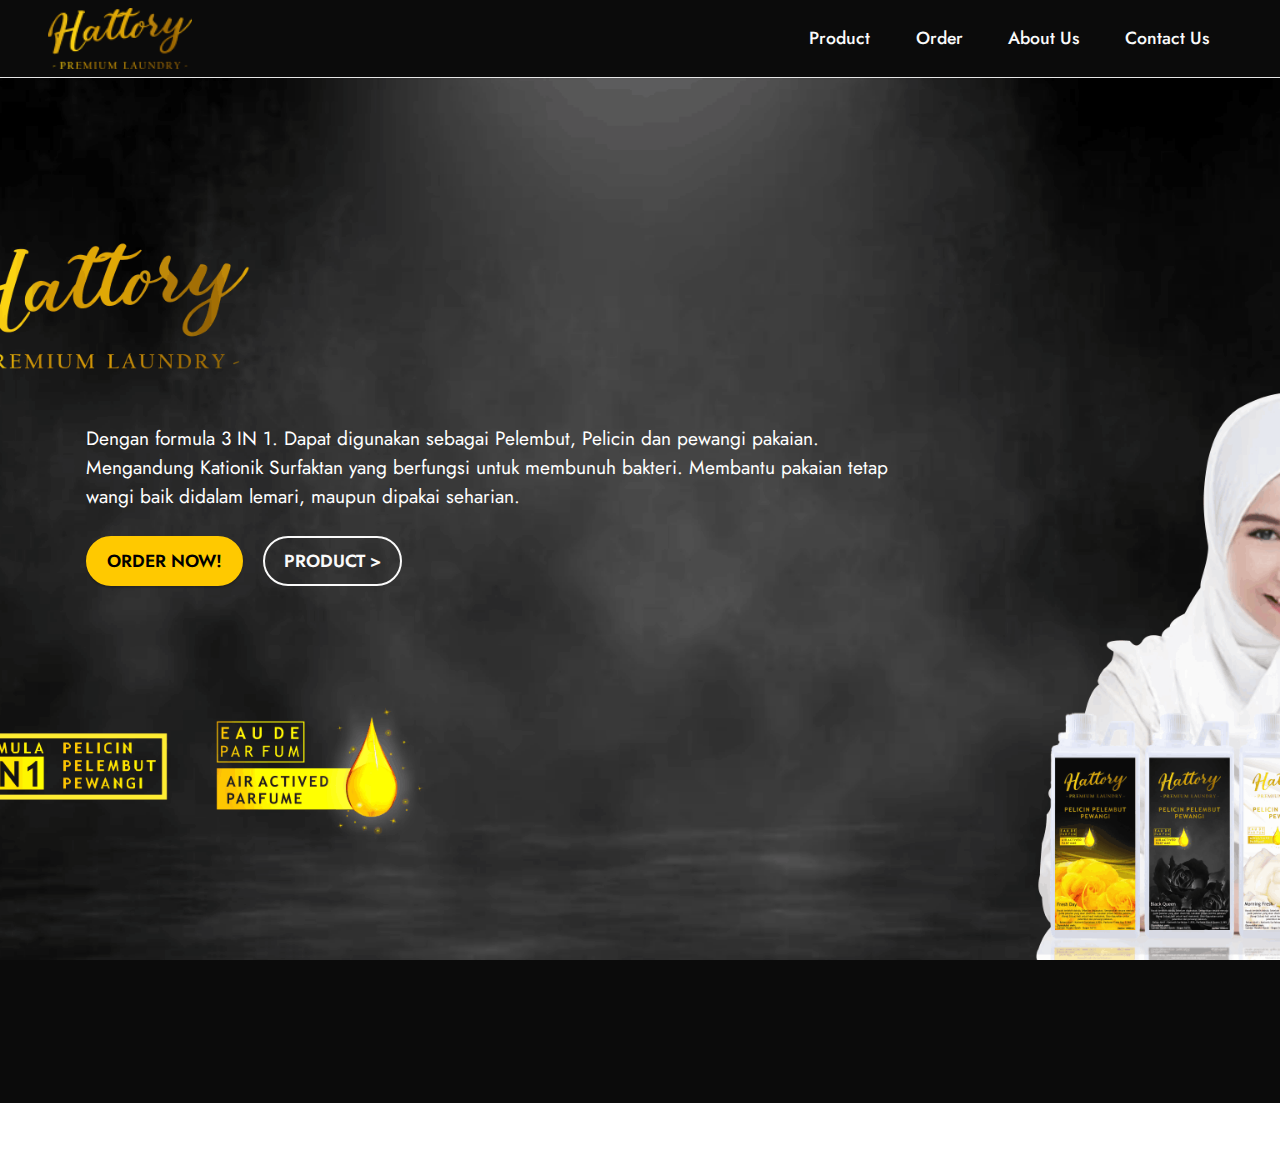
==== index.html @ 3bf1cb3b "create github pages" ====
<!DOCTYPE html>
<html  >
<head>
  <!-- Site made with Mobirise Website Builder v5.3.0, https://mobirise.com -->
  <meta charset="UTF-8">
  <meta http-equiv="X-UA-Compatible" content="IE=edge">
  <meta name="generator" content="Mobirise v5.3.0, mobirise.com">
  <meta name="viewport" content="width=device-width, initial-scale=1, minimum-scale=1">
  <link rel="shortcut icon" href="assets/images/logo-121x51.png" type="image/x-icon">
  <meta name="description" content="">
  
  
  <title>Home</title>
  <link rel="stylesheet" href="assets/tether/tether.min.css">
  <link rel="stylesheet" href="assets/bootstrap/css/bootstrap.min.css">
  <link rel="stylesheet" href="assets/bootstrap/css/bootstrap-grid.min.css">
  <link rel="stylesheet" href="assets/bootstrap/css/bootstrap-reboot.min.css">
  <link rel="stylesheet" href="assets/animatecss/animate.css">
  <link rel="stylesheet" href="assets/dropdown/css/style.css">
  <link rel="stylesheet" href="assets/socicon/css/styles.css">
  <link rel="stylesheet" href="assets/theme/css/style.css">
  <link rel="preload" as="style" href="assets/mobirise/css/mbr-additional.css"><link rel="stylesheet" href="assets/mobirise/css/mbr-additional.css" type="text/css">
  
  
  
  
</head>
<body>
  
  <section class="menu cid-s48OLK6784" once="menu" id="menu1-h">
    
    <nav class="navbar navbar-dropdown navbar-fixed-top navbar-expand-lg">
        <div class="container-fluid">
            <div class="navbar-brand">
                <span class="navbar-logo">
                    <a href="index.html">
                        <img src="assets/images/logo-121x51.png" alt="HPL" style="height: 3.8rem;">
                    </a>
                </span>
                
            </div>
            <button class="navbar-toggler" type="button" data-toggle="collapse" data-target="#navbarSupportedContent" aria-controls="navbarNavAltMarkup" aria-expanded="false" aria-label="Toggle navigation">
                <div class="hamburger">
                    <span></span>
                    <span></span>
                    <span></span>
                    <span></span>
                </div>
            </button>
            <div class="collapse navbar-collapse" id="navbarSupportedContent">
                <ul class="navbar-nav nav-dropdown nav-right" data-app-modern-menu="true"><li class="nav-item"><a class="nav-link link text-white display-4" href="page1.html">Product</a></li>
                    <li class="nav-item"><a class="nav-link link text-white display-4" href="page2.html">Order<br></a></li><li class="nav-item"><a class="nav-link link text-white display-4" href="page3.html">About Us</a></li><li class="nav-item"><a class="nav-link link text-white display-4" href="page4.html">Contact Us</a></li></ul>
                
                
            </div>
        </div>
    </nav>

</section>

<section class="header2 cid-svDK2nIdmm mbr-fullscreen" id="header2-m">

    

    

    <div class="container">
        <div class="row">
            <div class="col-12 col-lg-9">
                
                
                <p class="mbr-text mbr-fonts-style display-7">Dengan formula 3 IN 1. Dapat digunakan
sebagai Pelembut, Pelicin dan pewangi pakaian. Mengandung Kationik Surfaktan yang berfungsi untuk membunuh bakteri. Membantu pakaian tetap wangi baik
didalam lemari, maupun dipakai seharian.</p>
                <div class="mbr-section-btn mt-3"><a class="btn btn-success display-4" href="page2.html">ORDER NOW!</a>
                    <a class="btn btn-white-outline display-4" href="page1.html">PRODUCT &gt;</a></div>
            </div>
        </div>
    </div>
</section>

<section class="footer3 cid-svDGc7qDnx" once="footers" id="footer3-l">

    

    

    <div class="container">
        <div class="media-container-row align-center mbr-white">
            <div class="row row-links">
                <ul class="foot-menu">
                    
                    
                    
                    
                    
                <li class="foot-menu-item mbr-fonts-style display-7"><a href="page1.html" class="text-white">Product</a></li><li class="foot-menu-item mbr-fonts-style display-7"><a href="page2.html" class="text-white">Order</a></li><li class="foot-menu-item mbr-fonts-style display-7"><a href="page3.html" class="text-white">About Us</a></li><li class="foot-menu-item mbr-fonts-style display-7">
                        <a class="text-white text-primary" href="page4.html" target="_blank"></a><a href="page4.html" class="text-white" target="_blank">Contact Us
                    </a></li></ul>
            </div>
            <div class="row social-row">
                <div class="social-list align-right pb-2">
                    
                    
                    
                    
                    
                    
                <div class="soc-item">
                        <a href="https://www.instagram.com/hattorypremiumlaundry//mobirise" target="_blank">
                            <span class="mbr-iconfont mbr-iconfont-social socicon-instagram socicon"></span>
                        </a>
                    </div><div class="soc-item">
                        <a href="https://wa.me/message/D7VLEHQ3INCRD1" target="_blank">
                            <span class="mbr-iconfont mbr-iconfont-social socicon-whatsapp socicon"></span>
                        </a>
                    </div><div class="soc-item">
                        <a href="https://goo.gl/maps/uTNiuy2AeLV48Kbi6" target="_blank">
                            <span class="mbr-iconfont mbr-iconfont-social socicon-googlemaps socicon"></span>
                        </a>
                    </div></div>
            </div>
            <div class="row row-copirayt">
                <p class="mbr-text mb-0 mbr-fonts-style mbr-white align-center display-7">
                    © Copyright 2021 Hattory Premium Laundry. All Rights Reserved.
                </p>
            </div>
        </div>
    </div>
</section><section style="background-color: #fff; font-family: -apple-system, BlinkMacSystemFont, 'Segoe UI', 'Roboto', 'Helvetica Neue', Arial, sans-serif; color:#aaa; font-size:12px; padding: 0; align-items: center; display: flex;"><a href="https://mobirise.site/v" style="flex: 1 1; height: 3rem; padding-left: 1rem;"></a><p style="flex: 0 0 auto; margin:0; padding-right:1rem;">Set up your own web page with <a href="https://mobirise.site/z" style="color:#aaa;">Mobirise</a></p></section><script src="assets/web/assets/jquery/jquery.min.js"></script>  <script src="assets/popper/popper.min.js"></script>  <script src="assets/tether/tether.min.js"></script>  <script src="assets/bootstrap/js/bootstrap.min.js"></script>  <script src="assets/smoothscroll/smooth-scroll.js"></script>  <script src="assets/viewportchecker/jquery.viewportchecker.js"></script>  <script src="assets/dropdown/js/nav-dropdown.js"></script>  <script src="assets/dropdown/js/navbar-dropdown.js"></script>  <script src="assets/touchswipe/jquery.touch-swipe.min.js"></script>  <script src="assets/theme/js/script.js"></script>  
  
  
 <div id="scrollToTop" class="scrollToTop mbr-arrow-up"><a style="text-align: center;"><i class="mbr-arrow-up-icon mbr-arrow-up-icon-cm cm-icon cm-icon-smallarrow-up"></i></a></div>
    <input name="animation" type="hidden">
  </body>
</html>
---- assets/dropdown/css/style.css ----
.navbar-dropdown {
  left: 0;
  padding: 0;
  position: absolute;
  right: 0;
  top: 0;
  transition: all 0.45s ease;
  z-index: 1030;
  background: #282828; }
  .navbar-dropdown .navbar-logo {
    margin-right: 0.8rem;
    transition: margin 0.3s ease-in-out;
    vertical-align: middle; }
    .navbar-dropdown .navbar-logo img {
      height: 3.125rem;
      transition: all 0.3s ease-in-out; }
    .navbar-dropdown .navbar-logo.mbr-iconfont {
      font-size: 3.125rem;
      line-height: 3.125rem; }
  .navbar-dropdown .navbar-caption {
    font-weight: 700;
    white-space: normal;
    vertical-align: -4px;
    line-height: 3.125rem !important; }
    .navbar-dropdown .navbar-caption, .navbar-dropdown .navbar-caption:hover {
      color: inherit;
      text-decoration: none; }
  .navbar-dropdown .mbr-iconfont + .navbar-caption {
    vertical-align: -1px; }
  .navbar-dropdown.navbar-fixed-top {
    position: fixed; }
  .navbar-dropdown .navbar-brand span {
    vertical-align: -4px; }
  .navbar-dropdown.bg-color.transparent {
    background: none; }
  .navbar-dropdown.navbar-short .navbar-brand {
    padding: 0.625rem 0; }
    .navbar-dropdown.navbar-short .navbar-brand span {
      vertical-align: -1px; }
  .navbar-dropdown.navbar-short .navbar-caption {
    line-height: 2.375rem !important;
    vertical-align: -2px; }
  .navbar-dropdown.navbar-short .navbar-logo {
    margin-right: 0.5rem; }
    .navbar-dropdown.navbar-short .navbar-logo img {
      height: 2.375rem; }
    .navbar-dropdown.navbar-short .navbar-logo.mbr-iconfont {
      font-size: 2.375rem;
      line-height: 2.375rem; }
  .navbar-dropdown.navbar-short .mbr-table-cell {
    height: 3.625rem; }
  .navbar-dropdown .navbar-close {
    left: 0.6875rem;
    position: fixed;
    top: 0.75rem;
    z-index: 1000; }
  .navbar-dropdown .hamburger-icon {
    content: "";
    display: inline-block;
    vertical-align: middle;
    width: 16px;
    -webkit-box-shadow: 0 -6px 0 1px #282828,0 0 0 1px #282828,0 6px 0 1px #282828;
    -moz-box-shadow: 0 -6px 0 1px #282828,0 0 0 1px #282828,0 6px 0 1px #282828;
    box-shadow: 0 -6px 0 1px #282828,0 0 0 1px #282828,0 6px 0 1px #282828; }

.dropdown-menu .dropdown-toggle[data-toggle="dropdown-submenu"]::after {
  border-bottom: 0.35em solid transparent;
  border-left: 0.35em solid;
  border-right: 0;
  border-top: 0.35em solid transparent;
  margin-left: 0.3rem; }

.dropdown-menu .dropdown-item:focus {
  outline: 0; }

.nav-dropdown {
  font-size: 0.75rem;
  font-weight: 500;
  height: auto !important; }
  .nav-dropdown .nav-btn {
    padding-left: 1rem; }
  .nav-dropdown .link {
    margin: .667em 1.667em;
    font-weight: 500;
    padding: 0;
    transition: color .2s ease-in-out; }
    .nav-dropdown .link.dropdown-toggle {
      margin-right: 2.583em; }
      .nav-dropdown .link.dropdown-toggle::after {
        margin-left: .25rem;
        border-top: 0.35em solid;
        border-right: 0.35em solid transparent;
        border-left: 0.35em solid transparent;
        border-bottom: 0; }
      .nav-dropdown .link.dropdown-toggle[aria-expanded="true"] {
        margin: 0;
        padding: 0.667em 3.263em  0.667em 1.667em; }
  .nav-dropdown .link::after,
  .nav-dropdown .dropdown-item::after {
    color: inherit; }
  .nav-dropdown .btn {
    font-size: 0.75rem;
    font-weight: 700;
    letter-spacing: 0;
    margin-bottom: 0;
    padding-left: 1.25rem;
    padding-right: 1.25rem; }
  .nav-dropdown .dropdown-menu {
    border-radius: 0;
    border: 0;
    left: 0;
    margin: 0;
    padding-bottom: 1.25rem;
    padding-top: 1.25rem;
    position: relative; }
  .nav-dropdown .dropdown-submenu {
    margin-left: 0.125rem;
    top: 0; }
  .nav-dropdown .dropdown-item {
    font-weight: 500;
    line-height: 2;
    padding: 0.3846em 4.615em 0.3846em 1.5385em;
    position: relative;
    transition: color .2s ease-in-out, background-color .2s ease-in-out; }
    .nav-dropdown .dropdown-item::after {
      margin-top: -0.3077em;
      position: absolute;
      right: 1.1538em;
      top: 50%; }
    .nav-dropdown .dropdown-item:focus, .nav-dropdown .dropdown-item:hover {
      background: none; }

@media (max-width: 767px) {
  .nav-dropdown.navbar-toggleable-sm {
    bottom: 0;
    display: none;
    left: 0;
    overflow-x: hidden;
    position: fixed;
    top: 0;
    transform: translateX(-100%);
    -ms-transform: translateX(-100%);
    -webkit-transform: translateX(-100%);
    width: 18.75rem;
    z-index: 999; } }
.nav-dropdown.navbar-toggleable-xl {
  bottom: 0;
  display: none;
  left: 0;
  overflow-x: hidden;
  position: fixed;
  top: 0;
  transform: translateX(-100%);
  -ms-transform: translateX(-100%);
  -webkit-transform: translateX(-100%);
  width: 18.75rem;
  z-index: 999; }

.nav-dropdown-sm {
  display: block !important;
  overflow-x: hidden;
  overflow: auto;
  padding-top: 3.875rem; }
  .nav-dropdown-sm::after {
    content: "";
    display: block;
    height: 3rem;
    width: 100%; }
  .nav-dropdown-sm.collapse.in ~ .navbar-close {
    display: block !important; }
  .nav-dropdown-sm.collapsing, .nav-dropdown-sm.collapse.in {
    transform: translateX(0);
    -ms-transform: translateX(0);
    -webkit-transform: translateX(0);
    transition: all 0.25s ease-out;
    -webkit-transition: all 0.25s ease-out;
    background: #282828; }
  .nav-dropdown-sm.collapsing[aria-expanded="false"] {
    transform: translateX(-100%);
    -ms-transform: translateX(-100%);
    -webkit-transform: translateX(-100%); }
  .nav-dropdown-sm .nav-item {
    display: block;
    margin-left: 0 !important;
    padding-left: 0; }
  .nav-dropdown-sm .link,
  .nav-dropdown-sm .dropdown-item {
    border-top: 1px dotted rgba(255, 255, 255, 0.1);
    font-size: 0.8125rem;
    line-height: 1.6;
    margin: 0 !important;
    padding: 0.875rem 2.4rem 0.875rem 1.5625rem !important;
    position: relative;
    white-space: normal; }
    .nav-dropdown-sm .link:focus, .nav-dropdown-sm .link:hover,
    .nav-dropdown-sm .dropdown-item:focus,
    .nav-dropdown-sm .dropdown-item:hover {
      background: rgba(0, 0, 0, 0.2) !important;
      color: #c0a375; }
  .nav-dropdown-sm .nav-btn {
    position: relative;
    padding: 1.5625rem 1.5625rem 0 1.5625rem; }
    .nav-dropdown-sm .nav-btn::before {
      border-top: 1px dotted rgba(255, 255, 255, 0.1);
      content: "";
      left: 0;
      position: absolute;
      top: 0;
      width: 100%; }
    .nav-dropdown-sm .nav-btn + .nav-btn {
      padding-top: 0.625rem; }
      .nav-dropdown-sm .nav-btn + .nav-btn::before {
        display: none; }
  .nav-dropdown-sm .btn {
    padding: 0.625rem 0; }
  .nav-dropdown-sm .dropdown-toggle[data-toggle="dropdown-submenu"]::after {
    margin-left: .25rem;
    border-top: 0.35em solid;
    border-right: 0.35em solid transparent;
    border-left: 0.35em solid transparent;
    border-bottom: 0; }
  .nav-dropdown-sm .dropdown-toggle[data-toggle="dropdown-submenu"][aria-expanded="true"]::after {
    border-top: 0;
    border-right: 0.35em solid transparent;
    border-left: 0.35em solid transparent;
    border-bottom: 0.35em solid; }
  .nav-dropdown-sm .dropdown-menu {
    margin: 0;
    padding: 0;
    position: relative;
    top: 0;
    left: 0;
    width: 100%;
    border: 0;
    float: none;
    border-radius: 0;
    background: none; }
  .nav-dropdown-sm .dropdown-submenu {
    left: 100%;
    margin-left: 0.125rem;
    margin-top: -1.25rem;
    top: 0; }

.navbar-toggleable-sm .nav-dropdown .dropdown-menu {
  position: absolute; }

.navbar-toggleable-sm .nav-dropdown .dropdown-submenu {
  left: 100%;
  margin-left: 0.125rem;
  margin-top: -1.25rem;
  top: 0; }

.navbar-toggleable-sm.opened .nav-dropdown .dropdown-menu {
  position: relative; }

.navbar-toggleable-sm.opened .nav-dropdown .dropdown-submenu {
  left: 0;
  margin-left: 00rem;
  margin-top: 0rem;
  top: 0; }

.is-builder .nav-dropdown.collapsing {
  transition: none !important; }

/*# sourceMappingURL=style.css.map */
---- assets/socicon/css/styles.css ----
@charset "UTF-8";

@font-face {
  font-family: 'Socicon';
  src:  url('../fonts/socicon.eot');
  src:  url('../fonts/socicon.eot?#iefix') format('embedded-opentype'),
    url('../fonts/socicon.woff2') format('woff2'),
    url('../fonts/socicon.ttf') format('truetype'),
    url('../fonts/socicon.woff') format('woff'),
    url('../fonts/socicon.svg#socicon') format('svg');
  font-weight: normal;
  font-style: normal;
  font-display: swap;
}

[data-icon]:before {
  font-family: "socicon" !important;
  content: attr(data-icon);
  font-style: normal !important;
  font-weight: normal !important;
  font-variant: normal !important;
  text-transform: none !important;
  speak: none;
  line-height: 1;
  -webkit-font-smoothing: antialiased;
  -moz-osx-font-smoothing: grayscale;
}

[class^="socicon-"], [class*=" socicon-"] {
  /* use !important to prevent issues with browser extensions that change fonts */
  font-family: 'Socicon' !important;
  speak: none;
  font-style: normal;
  font-weight: normal;
  font-variant: normal;
  text-transform: none;
  line-height: 1;

  /* Better Font Rendering =========== */
  -webkit-font-smoothing: antialiased;
  -moz-osx-font-smoothing: grayscale;
}

.socicon-eitaa:before {
  content: "\e97c";
}
.socicon-soroush:before {
  content: "\e97d";
}
.socicon-bale:before {
  content: "\e97e";
}
.socicon-zazzle:before {
  content: "\e97b";
}
.socicon-society6:before {
  content: "\e97a";
}
.socicon-redbubble:before {
  content: "\e979";
}
.socicon-avvo:before {
  content: "\e978";
}
.socicon-stitcher:before {
  content: "\e977";
}
.socicon-googlehangouts:before {
  content: "\e974";
}
.socicon-dlive:before {
  content: "\e975";
}
.socicon-vsco:before {
  content: "\e976";
}
.socicon-flipboard:before {
  content: "\e973";
}
.socicon-ubuntu:before {
  content: "\e958";
}
.socicon-artstation:before {
  content: "\e959";
}
.socicon-invision:before {
  content: "\e95a";
}
.socicon-torial:before {
  content: "\e95b";
}
.socicon-collectorz:before {
  content: "\e95c";
}
.socicon-seenthis:before {
  content: "\e95d";
}
.socicon-googleplaymusic:before {
  content: "\e95e";
}
.socicon-debian:before {
  content: "\e95f";
}
.socicon-filmfreeway:before {
  content: "\e960";
}
.socicon-gnome:before {
  content: "\e961";
}
.socicon-itchio:before {
  content: "\e962";
}
.socicon-jamendo:before {
  content: "\e963";
}
.socicon-mix:before {
  content: "\e964";
}
.socicon-sharepoint:before {
  content: "\e965";
}
.socicon-tinder:before {
  content: "\e966";
}
.socicon-windguru:before {
  content: "\e967";
}
.socicon-cdbaby:before {
  content: "\e968";
}
.socicon-elementaryos:before {
  content: "\e969";
}
.socicon-stage32:before {
  content: "\e96a";
}
.socicon-tiktok:before {
  content: "\e96b";
}
.socicon-gitter:before {
  content: "\e96c";
}
.socicon-letterboxd:before {
  content: "\e96d";
}
.socicon-threema:before {
  content: "\e96e";
}
.socicon-splice:before {
  content: "\e96f";
}
.socicon-metapop:before {
  content: "\e970";
}
.socicon-naver:before {
  content: "\e971";
}
.socicon-remote:before {
  content: "\e972";
}
.socicon-internet:before {
  content: "\e957";
}
.socicon-moddb:before {
  content: "\e94b";
}
.socicon-indiedb:before {
  content: "\e94c";
}
.socicon-traxsource:before {
  content: "\e94d";
}
.socicon-gamefor:before {
  content: "\e94e";
}
.socicon-pixiv:before {
  content: "\e94f";
}
.socicon-myanimelist:before {
  content: "\e950";
}
.socicon-blackberry:before {
  content: "\e951";
}
.socicon-wickr:before {
  content: "\e952";
}
.socicon-spip:before {
  content: "\e953";
}
.socicon-napster:before {
  content: "\e954";
}
.socicon-beatport:before {
  content: "\e955";
}
.socicon-hackerone:before {
  content: "\e956";
}
.socicon-hackernews:before {
  content: "\e946";
}
.socicon-smashwords:before {
  content: "\e947";
}
.socicon-kobo:before {
  content: "\e948";
}
.socicon-bookbub:before {
  content: "\e949";
}
.socicon-mailru:before {
  content: "\e94a";
}
.socicon-gitlab:before {
  content: "\e945";
}
.socicon-instructables:before {
  content: "\e944";
}
.socicon-portfolio:before {
  content: "\e943";
}
.socicon-codered:before {
  content: "\e940";
}
.socicon-origin:before {
  content: "\e941";
}
.socicon-nextdoor:before {
  content: "\e942";
}
.socicon-udemy:before {
  content: "\e93f";
}
.socicon-livemaster:before {
  content: "\e93e";
}
.socicon-crunchbase:before {
  content: "\e93b";
}
.socicon-homefy:before {
  content: "\e93c";
}
.socicon-calendly:before {
  content: "\e93d";
}
.socicon-realtor:before {
  content: "\e90f";
}
.socicon-tidal:before {
  content: "\e910";
}
.socicon-qobuz:before {
  content: "\e911";
}
.socicon-natgeo:before {
  content: "\e912";
}
.socicon-mastodon:before {
  content: "\e913";
}
.socicon-unsplash:before {
  content: "\e914";
}
.socicon-homeadvisor:before {
  content: "\e915";
}
.socicon-angieslist:before {
  content: "\e916";
}
.socicon-codepen:before {
  content: "\e917";
}
.socicon-slack:before {
  content: "\e918";
}
.socicon-openaigym:before {
  content: "\e919";
}
.socicon-logmein:before {
  content: "\e91a";
}
.socicon-fiverr:before {
  content: "\e91b";
}
.socicon-gotomeeting:before {
  content: "\e91c";
}
.socicon-aliexpress:before {
  content: "\e91d";
}
.socicon-guru:before {
  content: "\e91e";
}
.socicon-appstore:before {
  content: "\e91f";
}
.socicon-homes:before {
  content: "\e920";
}
.socicon-zoom:before {
  content: "\e921";
}
.socicon-alibaba:before {
  content: "\e922";
}
.socicon-craigslist:before {
  content: "\e923";
}
.socicon-wix:before {
  content: "\e924";
}
.socicon-redfin:before {
  content: "\e925";
}
.socicon-googlecalendar:before {
  content: "\e926";
}
.socicon-shopify:before {
  content: "\e927";
}
.socicon-freelancer:before {
  content: "\e928";
}
.socicon-seedrs:before {
  content: "\e929";
}
.socicon-bing:before {
  content: "\e92a";
}
.socicon-doodle:before {
  content: "\e92b";
}
.socicon-bonanza:before {
  content: "\e92c";
}
.socicon-squarespace:before {
  content: "\e92d";
}
.socicon-toptal:before {
  content: "\e92e";
}
.socicon-gust:before {
  content: "\e92f";
}
.socicon-ask:before {
  content: "\e930";
}
.socicon-trulia:before {
  content: "\e931";
}
.socicon-loomly:before {
  content: "\e932";
}
.socicon-ghost:before {
  content: "\e933";
}
.socicon-upwork:before {
  content: "\e934";
}
.socicon-fundable:before {
  content: "\e935";
}
.socicon-booking:before {
  content: "\e936";
}
.socicon-googlemaps:before {
  content: "\e937";
}
.socicon-zillow:before {
  content: "\e938";
}
.socicon-niconico:before {
  content: "\e939";
}
.socicon-toneden:before {
  content: "\e93a";
}
.socicon-augment:before {
  content: "\e908";
}
.socicon-bitbucket:before {
  content: "\e909";
}
.socicon-fyuse:before {
  content: "\e90a";
}
.socicon-yt-gaming:before {
  content: "\e90b";
}
.socicon-sketchfab:before {
  content: "\e90c";
}
.socicon-mobcrush:before {
  content: "\e90d";
}
.socicon-microsoft:before {
  content: "\e90e";
}
.socicon-pandora:before {
  content: "\e907";
}
.socicon-messenger:before {
  content: "\e906";
}
.socicon-gamewisp:before {
  content: "\e905";
}
.socicon-bloglovin:before {
  content: "\e904";
}
.socicon-tunein:before {
  content: "\e903";
}
.socicon-gamejolt:before {
  content: "\e901";
}
.socicon-trello:before {
  content: "\e902";
}
.socicon-spreadshirt:before {
  content: "\e900";
}
.socicon-500px:before {
  content: "\e000";
}
.socicon-8tracks:before {
  content: "\e001";
}
.socicon-airbnb:before {
  content: "\e002";
}
.socicon-alliance:before {
  content: "\e003";
}
.socicon-amazon:before {
  content: "\e004";
}
.socicon-amplement:before {
  content: "\e005";
}
.socicon-android:before {
  content: "\e006";
}
.socicon-angellist:before {
  content: "\e007";
}
.socicon-apple:before {
  content: "\e008";
}
.socicon-appnet:before {
  content: "\e009";
}
.socicon-baidu:before {
  content: "\e00a";
}
.socicon-bandcamp:before {
  content: "\e00b";
}
.socicon-battlenet:before {
  content: "\e00c";
}
.socicon-mixer:before {
  content: "\e00d";
}
.socicon-bebee:before {
  content: "\e00e";
}
.socicon-bebo:before {
  content: "\e00f";
}
.socicon-behance:before {
  content: "\e010";
}
.socicon-blizzard:before {
  content: "\e011";
}
.socicon-blogger:before {
  content: "\e012";
}
.socicon-buffer:before {
  content: "\e013";
}
.socicon-chrome:before {
  content: "\e014";
}
.socicon-coderwall:before {
  content: "\e015";
}
.socicon-curse:before {
  content: "\e016";
}
.socicon-dailymotion:before {
  content: "\e017";
}
.socicon-deezer:before {
  content: "\e018";
}
.socicon-delicious:before {
  content: "\e019";
}
.socicon-deviantart:before {
  content: "\e01a";
}
.socicon-diablo:before {
  content: "\e01b";
}
.socicon-digg:before {
  content: "\e01c";
}
.socicon-discord:before {
  content: "\e01d";
}
.socicon-disqus:before {
  content: "\e01e";
}
.socicon-douban:before {
  content: "\e01f";
}
.socicon-draugiem:before {
  content: "\e020";
}
.socicon-dribbble:before {
  content: "\e021";
}
.socicon-drupal:before {
  content: "\e022";
}
.socicon-ebay:before {
  content: "\e023";
}
.socicon-ello:before {
  content: "\e024";
}
.socicon-endomodo:before {
  content: "\e025";
}
.socicon-envato:before {
  content: "\e026";
}
.socicon-etsy:before {
  content: "\e027";
}
.socicon-facebook:before {
  content: "\e028";
}
.socicon-feedburner:before {
  content: "\e029";
}
.socicon-filmweb:before {
  content: "\e02a";
}
.socicon-firefox:before {
  content: "\e02b";
}
.socicon-flattr:before {
  content: "\e02c";
}
.socicon-flickr:before {
  content: "\e02d";
}
.socicon-formulr:before {
  content: "\e02e";
}
.socicon-forrst:before {
  content: "\e02f";
}
.socicon-foursquare:before {
  content: "\e030";
}
.socicon-friendfeed:before {
  content: "\e031";
}
.socicon-github:before {
  content: "\e032";
}
.socicon-goodreads:before {
  content: "\e033";
}
.socicon-google:before {
  content: "\e034";
}
.socicon-googlescholar:before {
  content: "\e035";
}
.socicon-googlegroups:before {
  content: "\e036";
}
.socicon-googlephotos:before {
  content: "\e037";
}
.socicon-googleplus:before {
  content: "\e038";
}
.socicon-grooveshark:before {
  content: "\e039";
}
.socicon-hackerrank:before {
  content: "\e03a";
}
.socicon-hearthstone:before {
  content: "\e03b";
}
.socicon-hellocoton:before {
  content: "\e03c";
}
.socicon-heroes:before {
  content: "\e03d";
}
.socicon-smashcast:before {
  content: "\e03e";
}
.socicon-horde:before {
  content: "\e03f";
}
.socicon-houzz:before {
  content: "\e040";
}
.socicon-icq:before {
  content: "\e041";
}
.socicon-identica:before {
  content: "\e042";
}
.socicon-imdb:before {
  content: "\e043";
}
.socicon-instagram:before {
  content: "\e044";
}
.socicon-issuu:before {
  content: "\e045";
}
.socicon-istock:before {
  content: "\e046";
}
.socicon-itunes:before {
  content: "\e047";
}
.socicon-keybase:before {
  content: "\e048";
}
.socicon-lanyrd:before {
  content: "\e049";
}
.socicon-lastfm:before {
  content: "\e04a";
}
.socicon-line:before {
  content: "\e04b";
}
.socicon-linkedin:before {
  content: "\e04c";
}
.socicon-livejournal:before {
  content: "\e04d";
}
.socicon-lyft:before {
  content: "\e04e";
}
.socicon-macos:before {
  content: "\e04f";
}
.socicon-mail:before {
  content: "\e050";
}
.socicon-medium:before {
  content: "\e051";
}
.socicon-meetup:before {
  content: "\e052";
}
.socicon-mixcloud:before {
  content: "\e053";
}
.socicon-modelmayhem:before {
  content: "\e054";
}
.socicon-mumble:before {
  content: "\e055";
}
.socicon-myspace:before {
  content: "\e056";
}
.socicon-newsvine:before {
  content: "\e057";
}
.socicon-nintendo:before {
  content: "\e058";
}
.socicon-npm:before {
  content: "\e059";
}
.socicon-odnoklassniki:before {
  content: "\e05a";
}
.socicon-openid:before {
  content: "\e05b";
}
.socicon-opera:before {
  content: "\e05c";
}
.socicon-outlook:before {
  content: "\e05d";
}
.socicon-overwatch:before {
  content: "\e05e";
}
.socicon-patreon:before {
  content: "\e05f";
}
.socicon-paypal:before {
  content: "\e060";
}
.socicon-periscope:before {
  content: "\e061";
}
.socicon-persona:before {
  content: "\e062";
}
.socicon-pinterest:before {
  content: "\e063";
}
.socicon-play:before {
  content: "\e064";
}
.socicon-player:before {
  content: "\e065";
}
.socicon-playstation:before {
  content: "\e066";
}
.socicon-pocket:before {
  content: "\e067";
}
.socicon-qq:before {
  content: "\e068";
}
.socicon-quora:before {
  content: "\e069";
}
.socicon-raidcall:before {
  content: "\e06a";
}
.socicon-ravelry:before {
  content: "\e06b";
}
.socicon-reddit:before {
  content: "\e06c";
}
.socicon-renren:before {
  content: "\e06d";
}
.socicon-researchgate:before {
  content: "\e06e";
}
.socicon-residentadvisor:before {
  content: "\e06f";
}
.socicon-reverbnation:before {
  content: "\e070";
}
.socicon-rss:before {
  content: "\e071";
}
.socicon-sharethis:before {
  content: "\e072";
}
.socicon-skype:before {
  content: "\e073";
}
.socicon-slideshare:before {
  content: "\e074";
}
.socicon-smugmug:before {
  content: "\e075";
}
.socicon-snapchat:before {
  content: "\e076";
}
.socicon-songkick:before {
  content: "\e077";
}
.socicon-soundcloud:before {
  content: "\e078";
}
.socicon-spotify:before {
  content: "\e079";
}
.socicon-stackexchange:before {
  content: "\e07a";
}
.socicon-stackoverflow:before {
  content: "\e07b";
}
.socicon-starcraft:before {
  content: "\e07c";
}
.socicon-stayfriends:before {
  content: "\e07d";
}
.socicon-steam:before {
  content: "\e07e";
}
.socicon-storehouse:before {
  content: "\e07f";
}
.socicon-strava:before {
  content: "\e080";
}
.socicon-streamjar:before {
  content: "\e081";
}
.socicon-stumbleupon:before {
  content: "\e082";
}
.socicon-swarm:before {
  content: "\e083";
}
.socicon-teamspeak:before {
  content: "\e084";
}
.socicon-teamviewer:before {
  content: "\e085";
}
.socicon-technorati:before {
  content: "\e086";
}
.socicon-telegram:before {
  content: "\e087";
}
.socicon-tripadvisor:before {
  content: "\e088";
}
.socicon-tripit:before {
  content: "\e089";
}
.socicon-triplej:before {
  content: "\e08a";
}
.socicon-tumblr:before {
  content: "\e08b";
}
.socicon-twitch:before {
  content: "\e08c";
}
.socicon-twitter:before {
  content: "\e08d";
}
.socicon-uber:before {
  content: "\e08e";
}
.socicon-ventrilo:before {
  content: "\e08f";
}
.socicon-viadeo:before {
  content: "\e090";
}
.socicon-viber:before {
  content: "\e091";
}
.socicon-viewbug:before {
  content: "\e092";
}
.socicon-vimeo:before {
  content: "\e093";
}
.socicon-vine:before {
  content: "\e094";
}
.socicon-vkontakte:before {
  content: "\e095";
}
.socicon-warcraft:before {
  content: "\e096";
}
.socicon-wechat:before {
  content: "\e097";
}
.socicon-weibo:before {
  content: "\e098";
}
.socicon-whatsapp:before {
  content: "\e099";
}
.socicon-wikipedia:before {
  content: "\e09a";
}
.socicon-windows:before {
  content: "\e09b";
}
.socicon-wordpress:before {
  content: "\e09c";
}
.socicon-wykop:before {
  content: "\e09d";
}
.socicon-xbox:before {
  content: "\e09e";
}
.socicon-xing:before {
  content: "\e09f";
}
.socicon-yahoo:before {
  content: "\e0a0";
}
.socicon-yammer:before {
  content: "\e0a1";
}
.socicon-yandex:before {
  content: "\e0a2";
}
.socicon-yelp:before {
  content: "\e0a3";
}
.socicon-younow:before {
  content: "\e0a4";
}
.socicon-youtube:before {
  content: "\e0a5";
}
.socicon-zapier:before {
  content: "\e0a6";
}
.socicon-zerply:before {
  content: "\e0a7";
}
.socicon-zomato:before {
  content: "\e0a8";
}
.socicon-zynga:before {
  content: "\e0a9";
}
---- assets/theme/css/style.css ----
@charset "UTF-8";
section {
  background-color: #ffffff;
}

body {
  font-style: normal;
  line-height: 1.5;
  font-weight: 400;
  color: #232323;
  position: relative;
}

section,
.container,
.container-fluid {
  position: relative;
  word-wrap: break-word;
}

a.mbr-iconfont:hover {
  text-decoration: none;
}

.article .lead p,
.article .lead ul,
.article .lead ol,
.article .lead pre,
.article .lead blockquote {
  margin-bottom: 0;
}

a {
  font-style: normal;
  font-weight: 400;
  cursor: pointer;
}
a, a:hover {
  text-decoration: none;
}

.mbr-section-title {
  font-style: normal;
  line-height: 1.3;
}

.mbr-section-subtitle {
  line-height: 1.3;
}

.mbr-text {
  font-style: normal;
  line-height: 1.7;
}

h1,
h2,
h3,
h4,
h5,
h6,
.display-1,
.display-2,
.display-4,
.display-5,
.display-7,
span,
p,
a {
  line-height: 1;
  word-break: break-word;
  word-wrap: break-word;
  font-weight: 400;
}

b,
strong {
  font-weight: bold;
}

input:-webkit-autofill, input:-webkit-autofill:hover, input:-webkit-autofill:focus, input:-webkit-autofill:active {
  transition-delay: 9999s;
  -webkit-transition-property: background-color, color;
  transition-property: background-color, color;
}

textarea[type=hidden] {
  display: none;
}

section {
  background-position: 50% 50%;
  background-repeat: no-repeat;
  background-size: cover;
}
section .mbr-background-video,
section .mbr-background-video-preview {
  position: absolute;
  bottom: 0;
  left: 0;
  right: 0;
  top: 0;
}

.hidden {
  visibility: hidden;
}

.mbr-z-index20 {
  z-index: 20;
}

/*! Base colors */
.mbr-white {
  color: #ffffff;
}

.mbr-black {
  color: #111111;
}

.mbr-bg-white {
  background-color: #ffffff;
}

.mbr-bg-black {
  background-color: #000000;
}

/*! Text-aligns */
.align-left {
  text-align: left;
}

.align-center {
  text-align: center;
}

.align-right {
  text-align: right;
}

/*! Font-weight  */
.mbr-light {
  font-weight: 300;
}

.mbr-regular {
  font-weight: 400;
}

.mbr-semibold {
  font-weight: 500;
}

.mbr-bold {
  font-weight: 700;
}

/*! Media  */
.media-content {
  flex-basis: 100%;
}

.media-container-row {
  display: flex;
  flex-direction: row;
  flex-wrap: wrap;
  justify-content: center;
  align-content: center;
  align-items: start;
}
.media-container-row .media-size-item {
  width: 400px;
}

.media-container-column {
  display: flex;
  flex-direction: column;
  flex-wrap: wrap;
  justify-content: center;
  align-content: center;
  align-items: stretch;
}
.media-container-column > * {
  width: 100%;
}

@media (min-width: 992px) {
  .media-container-row {
    flex-wrap: nowrap;
  }
}
figure {
  margin-bottom: 0;
  overflow: hidden;
}

figure[mbr-media-size] {
  transition: width 0.1s;
}

img,
iframe {
  display: block;
  width: 100%;
}

.card {
  background-color: transparent;
  border: none;
}

.card-box {
  width: 100%;
}

.card-img {
  text-align: center;
  flex-shrink: 0;
  -webkit-flex-shrink: 0;
}

.media {
  max-width: 100%;
  margin: 0 auto;
}

.mbr-figure {
  align-self: center;
}

.media-container > div {
  max-width: 100%;
}

.mbr-figure img,
.card-img img {
  width: 100%;
}

@media (max-width: 991px) {
  .media-size-item {
    width: auto !important;
  }

  .media {
    width: auto;
  }

  .mbr-figure {
    width: 100% !important;
  }
}
/*! Buttons */
.mbr-section-btn {
  margin-left: -0.6rem;
  margin-right: -0.6rem;
  font-size: 0;
}

.btn {
  font-weight: 600;
  border-width: 1px;
  font-style: normal;
  margin: 0.6rem 0.6rem;
  white-space: normal;
  transition: all 0.2s ease-in-out;
  display: inline-flex;
  align-items: center;
  justify-content: center;
  word-break: break-word;
}

.btn-sm {
  font-weight: 600;
  letter-spacing: 0px;
  transition: all 0.3s ease-in-out;
}

.btn-md {
  font-weight: 600;
  letter-spacing: 0px;
  transition: all 0.3s ease-in-out;
}

.btn-lg {
  font-weight: 600;
  letter-spacing: 0px;
  transition: all 0.3s ease-in-out;
}

.btn-form {
  margin: 0;
}
.btn-form:hover {
  cursor: pointer;
}

nav .mbr-section-btn {
  margin-left: 0rem;
  margin-right: 0rem;
}

/*! Btn icon margin */
.btn .mbr-iconfont,
.btn.btn-sm .mbr-iconfont {
  order: 1;
  cursor: pointer;
  margin-left: 0.5rem;
  vertical-align: sub;
}

.btn.btn-md .mbr-iconfont,
.btn.btn-md .mbr-iconfont {
  margin-left: 0.8rem;
}

.mbr-regular {
  font-weight: 400;
}

.mbr-semibold {
  font-weight: 500;
}

.mbr-bold {
  font-weight: 700;
}

[type=submit] {
  -webkit-appearance: none;
}

/*! Full-screen */
.mbr-fullscreen .mbr-overlay {
  min-height: 100vh;
}

.mbr-fullscreen {
  display: flex;
  display: -moz-flex;
  display: -ms-flex;
  display: -o-flex;
  align-items: center;
  min-height: 100vh;
  padding-top: 3rem;
  padding-bottom: 3rem;
}

/*! Map */
.map {
  height: 25rem;
  position: relative;
}
.map iframe {
  width: 100%;
  height: 100%;
}

/*! Scroll to top arrow */
.mbr-arrow-up {
  bottom: 25px;
  right: 90px;
  position: fixed;
  text-align: right;
  z-index: 5000;
  color: #ffffff;
  font-size: 22px;
}

.mbr-arrow-up a {
  background: rgba(0, 0, 0, 0.2);
  border-radius: 50%;
  color: #fff;
  display: inline-block;
  height: 60px;
  width: 60px;
  border: 2px solid #fff;
  outline-style: none !important;
  position: relative;
  text-decoration: none;
  transition: all 0.3s ease-in-out;
  cursor: pointer;
  text-align: center;
}
.mbr-arrow-up a:hover {
  background-color: rgba(0, 0, 0, 0.4);
}
.mbr-arrow-up a i {
  line-height: 60px;
}

.mbr-arrow-up-icon {
  display: block;
  color: #fff;
}

.mbr-arrow-up-icon::before {
  content: "›";
  display: inline-block;
  font-family: serif;
  font-size: 22px;
  line-height: 1;
  font-style: normal;
  position: relative;
  top: 6px;
  left: -4px;
  transform: rotate(-90deg);
}

/*! Arrow Down */
.mbr-arrow {
  position: absolute;
  bottom: 45px;
  left: 50%;
  width: 60px;
  height: 60px;
  cursor: pointer;
  background-color: rgba(80, 80, 80, 0.5);
  border-radius: 50%;
  transform: translateX(-50%);
}
@media (max-width: 767px) {
  .mbr-arrow {
    display: none;
  }
}
.mbr-arrow > a {
  display: inline-block;
  text-decoration: none;
  outline-style: none;
  -webkit-animation: arrowdown 1.7s ease-in-out infinite;
          animation: arrowdown 1.7s ease-in-out infinite;
  color: #ffffff;
}
.mbr-arrow > a > i {
  position: absolute;
  top: -2px;
  left: 15px;
  font-size: 2rem;
}

#scrollToTop a i::before {
  content: "";
  position: absolute;
  display: block;
  border-bottom: 2.5px solid #fff;
  border-left: 2.5px solid #fff;
  width: 27.8%;
  height: 27.8%;
  left: 50%;
  top: 51%;
  transform: translateY(-30%) translateX(-50%) rotate(135deg);
}

@keyframes arrowdown {
  0% {
    transform: translateY(0px);
  }
  50% {
    transform: translateY(-5px);
  }
  100% {
    transform: translateY(0px);
  }
}
@-webkit-keyframes arrowdown {
  0% {
    transform: translateY(0px);
  }
  50% {
    transform: translateY(-5px);
  }
  100% {
    transform: translateY(0px);
  }
}
@media (max-width: 500px) {
  .mbr-arrow-up {
    left: 0;
    right: 0;
    text-align: center;
  }
}
/*Gradients animation*/
@keyframes gradient-animation {
  from {
    background-position: 0% 100%;
    -webkit-animation-timing-function: ease-in-out;
            animation-timing-function: ease-in-out;
  }
  to {
    background-position: 100% 0%;
    -webkit-animation-timing-function: ease-in-out;
            animation-timing-function: ease-in-out;
  }
}
@-webkit-keyframes gradient-animation {
  from {
    background-position: 0% 100%;
    -webkit-animation-timing-function: ease-in-out;
            animation-timing-function: ease-in-out;
  }
  to {
    background-position: 100% 0%;
    -webkit-animation-timing-function: ease-in-out;
            animation-timing-function: ease-in-out;
  }
}
.bg-gradient {
  background-size: 200% 200%;
  animation: gradient-animation 5s infinite alternate;
  -webkit-animation: gradient-animation 5s infinite alternate;
}

.menu .navbar-brand {
  display: -webkit-flex;
}
.menu .navbar-brand span {
  display: flex;
  display: -webkit-flex;
}
.menu .navbar-brand .navbar-caption-wrap {
  display: -webkit-flex;
}
.menu .navbar-brand .navbar-logo img {
  display: -webkit-flex;
  width: auto;
}
@media (min-width: 768px) and (max-width: 991px) {
  .menu .navbar-toggleable-sm .navbar-nav {
    display: -ms-flexbox;
  }
}
@media (max-width: 991px) {
  .menu .navbar-collapse {
    max-height: 93.5vh;
  }
  .menu .navbar-collapse.show {
    overflow: auto;
  }
}
@media (min-width: 992px) {
  .menu .navbar-nav.nav-dropdown {
    display: -webkit-flex;
  }
  .menu .navbar-toggleable-sm .navbar-collapse {
    display: -webkit-flex !important;
  }
  .menu .collapsed .navbar-collapse {
    max-height: 93.5vh;
  }
  .menu .collapsed .navbar-collapse.show {
    overflow: auto;
  }
}
@media (max-width: 767px) {
  .menu .navbar-collapse {
    max-height: 80vh;
  }
}

.nav-link .mbr-iconfont {
  margin-right: 0.5rem;
}

.navbar {
  display: -webkit-flex;
  -webkit-flex-wrap: wrap;
  -webkit-align-items: center;
  -webkit-justify-content: space-between;
}

.navbar-collapse {
  -webkit-flex-basis: 100%;
  -webkit-flex-grow: 1;
  -webkit-align-items: center;
}

.nav-dropdown .link {
  padding: 0.667em 1.667em !important;
  margin: 0 !important;
}

.nav {
  display: -webkit-flex;
  -webkit-flex-wrap: wrap;
}

.row {
  display: -webkit-flex;
  -webkit-flex-wrap: wrap;
}

.justify-content-center {
  -webkit-justify-content: center;
}

.form-inline {
  display: -webkit-flex;
}

.card-wrapper {
  -webkit-flex: 1;
}

.carousel-control {
  z-index: 10;
  display: -webkit-flex;
}

.carousel-controls {
  display: -webkit-flex;
}

.media {
  display: -webkit-flex;
}

.form-group:focus {
  outline: none;
}

.jq-selectbox__select {
  padding: 7px 0;
  position: relative;
}

.jq-selectbox__dropdown {
  overflow: hidden;
  border-radius: 10px;
  position: absolute;
  top: 100%;
  left: 0 !important;
  width: 100% !important;
}

.jq-selectbox__trigger-arrow {
  right: 0;
  transform: translateY(-50%);
}

.jq-selectbox li {
  padding: 1.07em 0.5em;
}

input[type=range] {
  padding-left: 0 !important;
  padding-right: 0 !important;
}

.modal-dialog,
.modal-content {
  height: 100%;
}

.modal-dialog .carousel-inner {
  height: calc(100vh - 1.75rem);
}
@media (max-width: 575px) {
  .modal-dialog .carousel-inner {
    height: calc(100vh - 1rem);
  }
}

.carousel-item {
  text-align: center;
}

.carousel-item img {
  margin: auto;
}

.navbar-toggler {
  align-self: flex-start;
  padding: 0.25rem 0.75rem;
  font-size: 1.25rem;
  line-height: 1;
  background: transparent;
  border: 1px solid transparent;
  border-radius: 0.25rem;
}

.navbar-toggler:focus,
.navbar-toggler:hover {
  text-decoration: none;
}

.navbar-toggler-icon {
  display: inline-block;
  width: 1.5em;
  height: 1.5em;
  vertical-align: middle;
  content: "";
  background: no-repeat center center;
  background-size: 100% 100%;
}

.navbar-toggler-left {
  position: absolute;
  left: 1rem;
}

.navbar-toggler-right {
  position: absolute;
  right: 1rem;
}

.card-img {
  width: auto;
}

.menu .navbar.collapsed:not(.beta-menu) {
  flex-direction: column;
}

.carousel-item.active,
.carousel-item-next,
.carousel-item-prev {
  display: flex;
}

.note-air-layout .dropup .dropdown-menu,
.note-air-layout .navbar-fixed-bottom .dropdown .dropdown-menu {
  bottom: initial !important;
}

html,
body {
  height: auto;
  min-height: 100vh;
}

.dropup .dropdown-toggle::after {
  display: none;
}

.form-asterisk {
  font-family: initial;
  position: absolute;
  top: -2px;
  font-weight: normal;
}

.form-control-label {
  position: relative;
  cursor: pointer;
  margin-bottom: 0.357em;
  padding: 0;
}

.alert {
  color: #ffffff;
  border-radius: 0;
  border: 0;
  font-size: 1.1rem;
  line-height: 1.5;
  margin-bottom: 1.875rem;
  padding: 1.25rem;
  position: relative;
  text-align: center;
}
.alert.alert-form::after {
  background-color: inherit;
  bottom: -7px;
  content: "";
  display: block;
  height: 14px;
  left: 50%;
  margin-left: -7px;
  position: absolute;
  transform: rotate(45deg);
  width: 14px;
}

.form-control {
  background-color: #ffffff;
  background-clip: border-box;
  color: #232323;
  line-height: 1rem !important;
  height: auto;
  padding: 0.6rem 1.2rem;
  transition: border-color 0.25s ease 0s;
  border: 1px solid transparent !important;
  border-radius: 4px;
  box-shadow: rgba(0, 0, 0, 0.07) 0px 1px 1px 0px, rgba(0, 0, 0, 0.07) 0px 1px 3px 0px, rgba(0, 0, 0, 0.03) 0px 0px 0px 1px;
}
.form-active .form-control:invalid {
  border-color: red;
}

form .row {
  margin-left: -0.6rem;
  margin-right: -0.6rem;
}
form .row [class*=col] {
  padding-left: 0.6rem;
  padding-right: 0.6rem;
}

form .mbr-section-btn {
  margin: 0;
  padding-left: 0.6rem;
  padding-right: 0.6rem;
}

form .btn {
  display: flex;
  padding: 0.6rem 1.2rem;
  margin: 0;
}

form .form-check-input {
  margin-top: 0.5;
}

textarea.form-control {
  line-height: 1.5rem !important;
}

.form-group {
  margin-bottom: 1.2rem;
}

.form-control,
form .btn {
  min-height: 48px;
}

.gdpr-block label span.textGDPR input[name=gdpr] {
  top: 7px;
}

.form-control:focus {
  box-shadow: none;
}

:focus {
  outline: none;
}

.mbr-overlay {
  background-color: #000;
  bottom: 0;
  left: 0;
  opacity: 0.5;
  position: absolute;
  right: 0;
  top: 0;
  z-index: 0;
  pointer-events: none;
}

blockquote {
  font-style: italic;
  padding: 3rem;
  font-size: 1.09rem;
  position: relative;
  border-left: 3px solid;
}

ul,
ol,
pre,
blockquote {
  margin-bottom: 2.3125rem;
}

.mt-4 {
  margin-top: 2rem !important;
}

.mb-4 {
  margin-bottom: 2rem !important;
}

@media (min-width: 992px) {
  .container {
    padding-left: 16px;
    padding-right: 16px;
  }

  .row {
    margin-left: -16px;
    margin-right: -16px;
  }
  .row > [class*=col] {
    padding-left: 16px;
    padding-right: 16px;
  }
}
@media (min-width: 768px) {
  .container-fluid {
    padding-left: 32px;
    padding-right: 32px;
  }
}
@media (min-width: 768px) and (max-width: 991px) {
  .mbr-container {
    padding-left: 32px;
    padding-right: 32px;
  }
}
@media (max-width: 767px) {
  .mbr-container {
    padding-left: 16px;
    padding-right: 16px;
  }
}
.card-wrapper,
.item-wrapper {
  overflow: hidden;
}

.app-video-wrapper > img {
  opacity: 1;
}.engine {
	position: absolute;
	text-indent: -2400px;
	text-align: center;
	padding: 0;
	top: 0;
	left: -2400px;
}
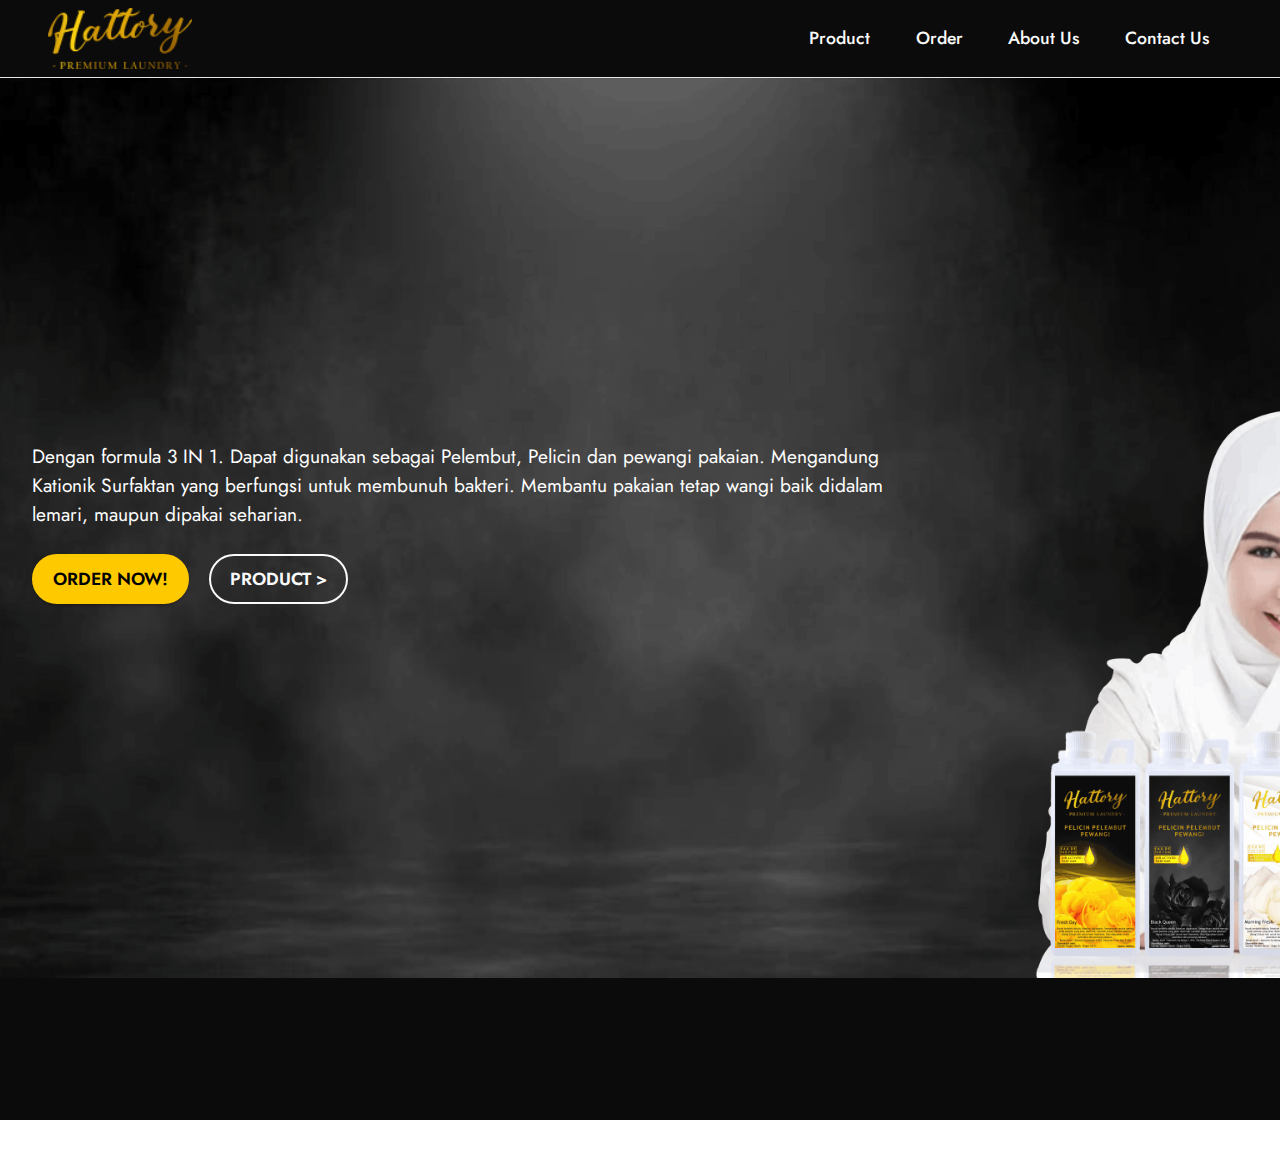
==== commit b1ef30b4: "create github pages" ====
--- a/index.html
+++ b/index.html
@@ -29,7 +29,7 @@
   
   <section class="menu cid-s48OLK6784" once="menu" id="menu1-h">
     
-    <nav class="navbar navbar-dropdown navbar-fixed-top navbar-expand-lg">
+    <nav class="navbar navbar-dropdown navbar-expand-lg">
         <div class="container-fluid">
             <div class="navbar-brand">
                 <span class="navbar-logo">
@@ -64,7 +64,7 @@
 
     
 
-    <div class="container">
+    <div class="container-fluid">
         <div class="row">
             <div class="col-12 col-lg-9">
                 
@@ -127,7 +127,7 @@
             </div>
         </div>
     </div>
-</section><section style="background-color: #fff; font-family: -apple-system, BlinkMacSystemFont, 'Segoe UI', 'Roboto', 'Helvetica Neue', Arial, sans-serif; color:#aaa; font-size:12px; padding: 0; align-items: center; display: flex;"><a href="https://mobirise.site/v" style="flex: 1 1; height: 3rem; padding-left: 1rem;"></a><p style="flex: 0 0 auto; margin:0; padding-right:1rem;">Set up your own web page with <a href="https://mobirise.site/z" style="color:#aaa;">Mobirise</a></p></section><script src="assets/web/assets/jquery/jquery.min.js"></script>  <script src="assets/popper/popper.min.js"></script>  <script src="assets/tether/tether.min.js"></script>  <script src="assets/bootstrap/js/bootstrap.min.js"></script>  <script src="assets/smoothscroll/smooth-scroll.js"></script>  <script src="assets/viewportchecker/jquery.viewportchecker.js"></script>  <script src="assets/dropdown/js/nav-dropdown.js"></script>  <script src="assets/dropdown/js/navbar-dropdown.js"></script>  <script src="assets/touchswipe/jquery.touch-swipe.min.js"></script>  <script src="assets/theme/js/script.js"></script>  
+</section><section style="background-color: #fff; font-family: -apple-system, BlinkMacSystemFont, 'Segoe UI', 'Roboto', 'Helvetica Neue', Arial, sans-serif; color:#aaa; font-size:12px; padding: 0; align-items: center; display: flex;"><a href="https://mobirise.site/w" style="flex: 1 1; height: 3rem; padding-left: 1rem;"></a><p style="flex: 0 0 auto; margin:0; padding-right:1rem;">Mobirise site builder - <a href="https://mobirise.site/p" style="color:#aaa;">See here</a></p></section><script src="assets/web/assets/jquery/jquery.min.js"></script>  <script src="assets/popper/popper.min.js"></script>  <script src="assets/tether/tether.min.js"></script>  <script src="assets/bootstrap/js/bootstrap.min.js"></script>  <script src="assets/smoothscroll/smooth-scroll.js"></script>  <script src="assets/viewportchecker/jquery.viewportchecker.js"></script>  <script src="assets/dropdown/js/nav-dropdown.js"></script>  <script src="assets/dropdown/js/navbar-dropdown.js"></script>  <script src="assets/touchswipe/jquery.touch-swipe.min.js"></script>  <script src="assets/theme/js/script.js"></script>  
   
   
  <div id="scrollToTop" class="scrollToTop mbr-arrow-up"><a style="text-align: center;"><i class="mbr-arrow-up-icon mbr-arrow-up-icon-cm cm-icon cm-icon-smallarrow-up"></i></a></div>
--- a/assets/mobirise/css/mbr-additional.css
+++ b/assets/mobirise/css/mbr-additional.css
@@ -709,7 +709,7 @@
   transition: color 0.6s;
 }
 .cid-svDK2nIdmm {
-  background-image: url("../../../assets/images/1-7-1920x1080.png");
+  background-image: url("../../../assets/images/1-1-1920x1080.png");
 }
 .cid-svDK2nIdmm .mbr-section-title {
   color: #ffc900;
@@ -787,14 +787,8 @@
 .cid-svDGc7qDnx .media-container-row .row-copirayt p {
   width: 100%;
 }
-.cid-s48OLK6784 {
-  z-index: 1000;
-  width: 100%;
-  position: relative;
-  min-height: 60px;
-}
-.cid-s48OLK6784 nav.navbar {
-  position: fixed;
+.cid-s48OLK6784 .navbar-dropdown {
+  position: relative !important;
 }
 .cid-s48OLK6784 .dropdown-item:before {
   font-family: Moririse2 !important;
@@ -1100,7 +1094,6 @@
 }
 .cid-s48OLK6784 .navbar-dropdown {
   padding: .5rem 1rem;
-  position: fixed;
 }
 .cid-s48OLK6784 a.nav-link {
   display: flex;
@@ -1208,14 +1201,8 @@
 .cid-svDOEbYB1F .media-container-row .row-copirayt p {
   width: 100%;
 }
-.cid-svDOEctMIQ {
-  z-index: 1000;
-  width: 100%;
-  position: relative;
-  min-height: 60px;
-}
-.cid-svDOEctMIQ nav.navbar {
-  position: fixed;
+.cid-svDOEctMIQ .navbar-dropdown {
+  position: relative !important;
 }
 .cid-svDOEctMIQ .dropdown-item:before {
   font-family: Moririse2 !important;
@@ -1521,7 +1508,6 @@
 }
 .cid-svDOEctMIQ .navbar-dropdown {
   padding: .5rem 1rem;
-  position: fixed;
 }
 .cid-svDOEctMIQ a.nav-link {
   display: flex;
@@ -1629,14 +1615,8 @@
 .cid-svDOGCRW8Q .media-container-row .row-copirayt p {
   width: 100%;
 }
-.cid-svDOGE3Qvj {
-  z-index: 1000;
-  width: 100%;
-  position: relative;
-  min-height: 60px;
-}
-.cid-svDOGE3Qvj nav.navbar {
-  position: fixed;
+.cid-svDOGE3Qvj .navbar-dropdown {
+  position: relative !important;
 }
 .cid-svDOGE3Qvj .dropdown-item:before {
   font-family: Moririse2 !important;
@@ -1942,7 +1922,6 @@
 }
 .cid-svDOGE3Qvj .navbar-dropdown {
   padding: .5rem 1rem;
-  position: fixed;
 }
 .cid-svDOGE3Qvj a.nav-link {
   display: flex;
@@ -2050,14 +2029,8 @@
 .cid-svDOHYumj7 .media-container-row .row-copirayt p {
   width: 100%;
 }
-.cid-svDOHZFCW7 {
-  z-index: 1000;
-  width: 100%;
-  position: relative;
-  min-height: 60px;
-}
-.cid-svDOHZFCW7 nav.navbar {
-  position: fixed;
+.cid-svDOHZFCW7 .navbar-dropdown {
+  position: relative !important;
 }
 .cid-svDOHZFCW7 .dropdown-item:before {
   font-family: Moririse2 !important;
@@ -2363,7 +2336,6 @@
 }
 .cid-svDOHZFCW7 .navbar-dropdown {
   padding: .5rem 1rem;
-  position: fixed;
 }
 .cid-svDOHZFCW7 a.nav-link {
   display: flex;
@@ -2471,14 +2443,8 @@
 .cid-svDOKWYyCe .media-container-row .row-copirayt p {
   width: 100%;
 }
-.cid-svDOKXn9d2 {
-  z-index: 1000;
-  width: 100%;
-  position: relative;
-  min-height: 60px;
-}
-.cid-svDOKXn9d2 nav.navbar {
-  position: fixed;
+.cid-svDOKXn9d2 .navbar-dropdown {
+  position: relative !important;
 }
 .cid-svDOKXn9d2 .dropdown-item:before {
   font-family: Moririse2 !important;
@@ -2784,7 +2750,6 @@
 }
 .cid-svDOKXn9d2 .navbar-dropdown {
   padding: .5rem 1rem;
-  position: fixed;
 }
 .cid-svDOKXn9d2 a.nav-link {
   display: flex;
--- a/assets/mobirise/css/mbr-additional.css
+++ b/assets/mobirise/css/mbr-additional.css
@@ -709,7 +709,7 @@
   transition: color 0.6s;
 }
 .cid-svDK2nIdmm {
-  background-image: url("../../../assets/images/1-7-1920x1080.png");
+  background-image: url("../../../assets/images/1-1-1920x1080.png");
 }
 .cid-svDK2nIdmm .mbr-section-title {
   color: #ffc900;
@@ -787,14 +787,8 @@
 .cid-svDGc7qDnx .media-container-row .row-copirayt p {
   width: 100%;
 }
-.cid-s48OLK6784 {
-  z-index: 1000;
-  width: 100%;
-  position: relative;
-  min-height: 60px;
-}
-.cid-s48OLK6784 nav.navbar {
-  position: fixed;
+.cid-s48OLK6784 .navbar-dropdown {
+  position: relative !important;
 }
 .cid-s48OLK6784 .dropdown-item:before {
   font-family: Moririse2 !important;
@@ -1100,7 +1094,6 @@
 }
 .cid-s48OLK6784 .navbar-dropdown {
   padding: .5rem 1rem;
-  position: fixed;
 }
 .cid-s48OLK6784 a.nav-link {
   display: flex;
@@ -1208,14 +1201,8 @@
 .cid-svDOEbYB1F .media-container-row .row-copirayt p {
   width: 100%;
 }
-.cid-svDOEctMIQ {
-  z-index: 1000;
-  width: 100%;
-  position: relative;
-  min-height: 60px;
-}
-.cid-svDOEctMIQ nav.navbar {
-  position: fixed;
+.cid-svDOEctMIQ .navbar-dropdown {
+  position: relative !important;
 }
 .cid-svDOEctMIQ .dropdown-item:before {
   font-family: Moririse2 !important;
@@ -1521,7 +1508,6 @@
 }
 .cid-svDOEctMIQ .navbar-dropdown {
   padding: .5rem 1rem;
-  position: fixed;
 }
 .cid-svDOEctMIQ a.nav-link {
   display: flex;
@@ -1629,14 +1615,8 @@
 .cid-svDOGCRW8Q .media-container-row .row-copirayt p {
   width: 100%;
 }
-.cid-svDOGE3Qvj {
-  z-index: 1000;
-  width: 100%;
-  position: relative;
-  min-height: 60px;
-}
-.cid-svDOGE3Qvj nav.navbar {
-  position: fixed;
+.cid-svDOGE3Qvj .navbar-dropdown {
+  position: relative !important;
 }
 .cid-svDOGE3Qvj .dropdown-item:before {
   font-family: Moririse2 !important;
@@ -1942,7 +1922,6 @@
 }
 .cid-svDOGE3Qvj .navbar-dropdown {
   padding: .5rem 1rem;
-  position: fixed;
 }
 .cid-svDOGE3Qvj a.nav-link {
   display: flex;
@@ -2050,14 +2029,8 @@
 .cid-svDOHYumj7 .media-container-row .row-copirayt p {
   width: 100%;
 }
-.cid-svDOHZFCW7 {
-  z-index: 1000;
-  width: 100%;
-  position: relative;
-  min-height: 60px;
-}
-.cid-svDOHZFCW7 nav.navbar {
-  position: fixed;
+.cid-svDOHZFCW7 .navbar-dropdown {
+  position: relative !important;
 }
 .cid-svDOHZFCW7 .dropdown-item:before {
   font-family: Moririse2 !important;
@@ -2363,7 +2336,6 @@
 }
 .cid-svDOHZFCW7 .navbar-dropdown {
   padding: .5rem 1rem;
-  position: fixed;
 }
 .cid-svDOHZFCW7 a.nav-link {
   display: flex;
@@ -2471,14 +2443,8 @@
 .cid-svDOKWYyCe .media-container-row .row-copirayt p {
   width: 100%;
 }
-.cid-svDOKXn9d2 {
-  z-index: 1000;
-  width: 100%;
-  position: relative;
-  min-height: 60px;
-}
-.cid-svDOKXn9d2 nav.navbar {
-  position: fixed;
+.cid-svDOKXn9d2 .navbar-dropdown {
+  position: relative !important;
 }
 .cid-svDOKXn9d2 .dropdown-item:before {
   font-family: Moririse2 !important;
@@ -2784,7 +2750,6 @@
 }
 .cid-svDOKXn9d2 .navbar-dropdown {
   padding: .5rem 1rem;
-  position: fixed;
 }
 .cid-svDOKXn9d2 a.nav-link {
   display: flex;
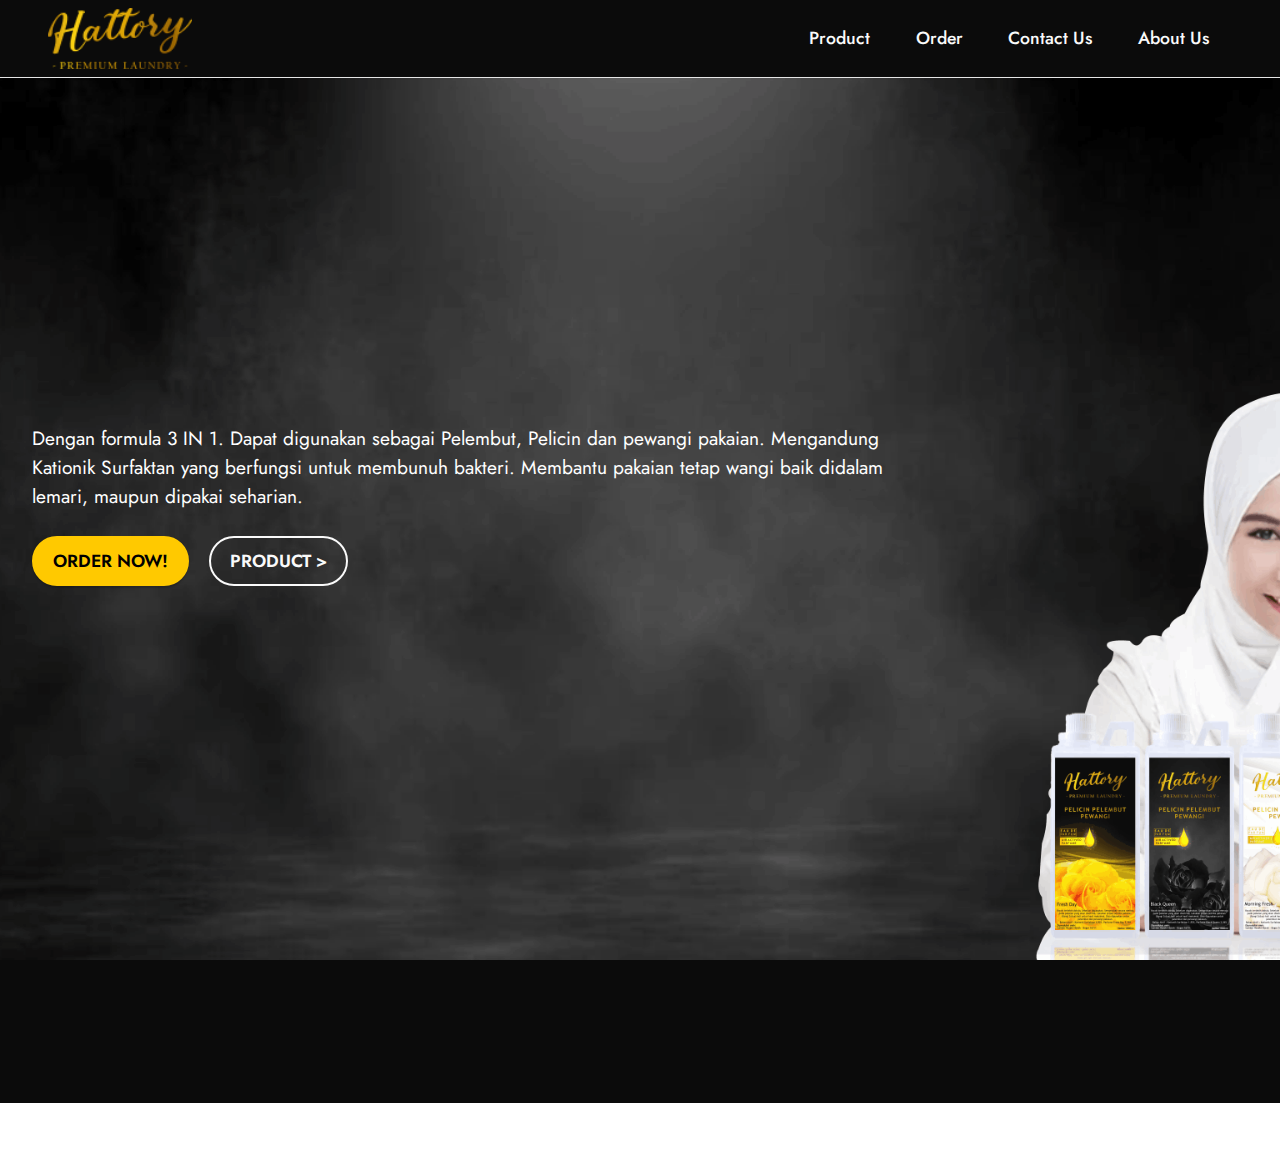
==== commit f6e7e5fd: "create github pages" ====
--- a/index.html
+++ b/index.html
@@ -6,7 +6,7 @@
   <meta http-equiv="X-UA-Compatible" content="IE=edge">
   <meta name="generator" content="Mobirise v5.3.0, mobirise.com">
   <meta name="viewport" content="width=device-width, initial-scale=1, minimum-scale=1">
-  <link rel="shortcut icon" href="assets/images/logo-121x51.png" type="image/x-icon">
+  <link rel="shortcut icon" href="assets/images/logo-hpl-128x128.png" type="image/x-icon">
   <meta name="description" content="">
   
   
@@ -29,7 +29,7 @@
   
   <section class="menu cid-s48OLK6784" once="menu" id="menu1-h">
     
-    <nav class="navbar navbar-dropdown navbar-expand-lg">
+    <nav class="navbar navbar-dropdown navbar-fixed-top navbar-expand-lg">
         <div class="container-fluid">
             <div class="navbar-brand">
                 <span class="navbar-logo">
@@ -48,8 +48,8 @@
                 </div>
             </button>
             <div class="collapse navbar-collapse" id="navbarSupportedContent">
-                <ul class="navbar-nav nav-dropdown nav-right" data-app-modern-menu="true"><li class="nav-item"><a class="nav-link link text-white display-4" href="page1.html">Product</a></li>
-                    <li class="nav-item"><a class="nav-link link text-white display-4" href="page2.html">Order<br></a></li><li class="nav-item"><a class="nav-link link text-white display-4" href="page3.html">About Us</a></li><li class="nav-item"><a class="nav-link link text-white display-4" href="page4.html">Contact Us</a></li></ul>
+                <ul class="navbar-nav nav-dropdown nav-right" data-app-modern-menu="true"><li class="nav-item"><a class="nav-link link text-white text-primary display-4" href="product.html">Product</a></li>
+                    <li class="nav-item"><a class="nav-link link text-white text-primary display-4" href="order.html">Order<br></a></li><li class="nav-item"><a class="nav-link link text-white text-primary display-4" href="contact.html">Contact Us</a></li><li class="nav-item"><a class="nav-link link text-white text-primary display-4" href="about.html">About Us<br></a></li></ul>
                 
                 
             </div>
@@ -72,8 +72,8 @@
                 <p class="mbr-text mbr-fonts-style display-7">Dengan formula 3 IN 1. Dapat digunakan
 sebagai Pelembut, Pelicin dan pewangi pakaian. Mengandung Kationik Surfaktan yang berfungsi untuk membunuh bakteri. Membantu pakaian tetap wangi baik
 didalam lemari, maupun dipakai seharian.</p>
-                <div class="mbr-section-btn mt-3"><a class="btn btn-success display-4" href="page2.html">ORDER NOW!</a>
-                    <a class="btn btn-white-outline display-4" href="page1.html">PRODUCT &gt;</a></div>
+                <div class="mbr-section-btn mt-3"><a class="btn btn-success display-4" href="order.html">ORDER NOW!</a>
+                    <a class="btn btn-white-outline display-4" href="product.html">PRODUCT &gt;</a></div>
             </div>
         </div>
     </div>
@@ -94,9 +94,8 @@
                     
                     
                     
-                <li class="foot-menu-item mbr-fonts-style display-7"><a href="page1.html" class="text-white">Product</a></li><li class="foot-menu-item mbr-fonts-style display-7"><a href="page2.html" class="text-white">Order</a></li><li class="foot-menu-item mbr-fonts-style display-7"><a href="page3.html" class="text-white">About Us</a></li><li class="foot-menu-item mbr-fonts-style display-7">
-                        <a class="text-white text-primary" href="page4.html" target="_blank"></a><a href="page4.html" class="text-white" target="_blank">Contact Us
-                    </a></li></ul>
+                <li class="foot-menu-item mbr-fonts-style display-7"><a href="product.html" class="text-white text-primary">Product</a></li><li class="foot-menu-item mbr-fonts-style display-7"><a href="order.html" class="text-white text-primary">Order</a></li><li class="foot-menu-item mbr-fonts-style display-7"><a href="contact.html" class="text-white text-primary">Contact Us</a></li><li class="foot-menu-item mbr-fonts-style display-7">
+                        <a class="text-white text-primary" href="page4.html" target="_blank"></a><a href="about.html" class="text-white text-primary" target="_blank">About Us</a></li></ul>
             </div>
             <div class="row social-row">
                 <div class="social-list align-right pb-2">
@@ -107,7 +106,7 @@
                     
                     
                 <div class="soc-item">
-                        <a href="https://www.instagram.com/hattorypremiumlaundry//mobirise" target="_blank">
+                        <a href="https://www.instagram.com/hattorypremiumlaundry/" target="_blank">
                             <span class="mbr-iconfont mbr-iconfont-social socicon-instagram socicon"></span>
                         </a>
                     </div><div class="soc-item">
@@ -127,7 +126,7 @@
             </div>
         </div>
     </div>
-</section><section style="background-color: #fff; font-family: -apple-system, BlinkMacSystemFont, 'Segoe UI', 'Roboto', 'Helvetica Neue', Arial, sans-serif; color:#aaa; font-size:12px; padding: 0; align-items: center; display: flex;"><a href="https://mobirise.site/w" style="flex: 1 1; height: 3rem; padding-left: 1rem;"></a><p style="flex: 0 0 auto; margin:0; padding-right:1rem;">Mobirise site builder - <a href="https://mobirise.site/p" style="color:#aaa;">See here</a></p></section><script src="assets/web/assets/jquery/jquery.min.js"></script>  <script src="assets/popper/popper.min.js"></script>  <script src="assets/tether/tether.min.js"></script>  <script src="assets/bootstrap/js/bootstrap.min.js"></script>  <script src="assets/smoothscroll/smooth-scroll.js"></script>  <script src="assets/viewportchecker/jquery.viewportchecker.js"></script>  <script src="assets/dropdown/js/nav-dropdown.js"></script>  <script src="assets/dropdown/js/navbar-dropdown.js"></script>  <script src="assets/touchswipe/jquery.touch-swipe.min.js"></script>  <script src="assets/theme/js/script.js"></script>  
+</section><section style="background-color: #fff; font-family: -apple-system, BlinkMacSystemFont, 'Segoe UI', 'Roboto', 'Helvetica Neue', Arial, sans-serif; color:#aaa; font-size:12px; padding: 0; align-items: center; display: flex;"><a href="https://mobirise.site/c" style="flex: 1 1; height: 3rem; padding-left: 1rem;"></a><p style="flex: 0 0 auto; margin:0; padding-right:1rem;">Built with Mobirise - <a href="https://mobirise.site/m" style="color:#aaa;">Find more</a></p></section><script src="assets/web/assets/jquery/jquery.min.js"></script>  <script src="assets/popper/popper.min.js"></script>  <script src="assets/tether/tether.min.js"></script>  <script src="assets/bootstrap/js/bootstrap.min.js"></script>  <script src="assets/smoothscroll/smooth-scroll.js"></script>  <script src="assets/viewportchecker/jquery.viewportchecker.js"></script>  <script src="assets/dropdown/js/nav-dropdown.js"></script>  <script src="assets/dropdown/js/navbar-dropdown.js"></script>  <script src="assets/touchswipe/jquery.touch-swipe.min.js"></script>  <script src="assets/theme/js/script.js"></script>  
   
   
  <div id="scrollToTop" class="scrollToTop mbr-arrow-up"><a style="text-align: center;"><i class="mbr-arrow-up-icon mbr-arrow-up-icon-cm cm-icon cm-icon-smallarrow-up"></i></a></div>
--- a/assets/mobirise/css/mbr-additional.css
+++ b/assets/mobirise/css/mbr-additional.css
@@ -787,8 +787,14 @@
 .cid-svDGc7qDnx .media-container-row .row-copirayt p {
   width: 100%;
 }
-.cid-s48OLK6784 .navbar-dropdown {
-  position: relative !important;
+.cid-s48OLK6784 {
+  z-index: 1000;
+  width: 100%;
+  position: relative;
+  min-height: 60px;
+}
+.cid-s48OLK6784 nav.navbar {
+  position: fixed;
 }
 .cid-s48OLK6784 .dropdown-item:before {
   font-family: Moririse2 !important;
@@ -1094,6 +1100,7 @@
 }
 .cid-s48OLK6784 .navbar-dropdown {
   padding: .5rem 1rem;
+  position: fixed;
 }
 .cid-s48OLK6784 a.nav-link {
   display: flex;
@@ -1122,36 +1129,36 @@
     left: -1rem;
   }
 }
-.cid-svDOEbst7M {
-  background-image: url("../../../assets/images/1-6-1920x1080.png");
-}
-.cid-svDOEbst7M .mbr-section-title {
+.cid-svE0yVJKqm {
+  background-image: url("../../../assets/images/1-1-1920x1080.png");
+}
+.cid-svE0yVJKqm .mbr-section-title {
   color: #ffc900;
   text-align: left;
 }
-.cid-svDOEbst7M .mbr-text,
-.cid-svDOEbst7M .mbr-section-btn {
+.cid-svE0yVJKqm .mbr-text,
+.cid-svE0yVJKqm .mbr-section-btn {
   color: #ffffff;
 }
-.cid-svDOEbYB1F {
+.cid-svE0yW96gJ {
   padding-top: 1rem;
   padding-bottom: 1rem;
   background-color: #0b0b0b;
 }
-.cid-svDOEbYB1F .row-links {
+.cid-svE0yW96gJ .row-links {
   width: 100%;
   justify-content: center;
 }
-.cid-svDOEbYB1F .social-row {
+.cid-svE0yW96gJ .social-row {
   width: 100%;
   justify-content: center;
 }
-.cid-svDOEbYB1F .media-container-row {
+.cid-svE0yW96gJ .media-container-row {
   flex-direction: column;
   justify-content: center;
   align-items: center;
 }
-.cid-svDOEbYB1F .media-container-row .foot-menu {
+.cid-svE0yW96gJ .media-container-row .foot-menu {
   list-style: none;
   display: flex;
   justify-content: center;
@@ -1159,13 +1166,13 @@
   padding: 0;
   margin-bottom: 0;
 }
-.cid-svDOEbYB1F .media-container-row .foot-menu li {
+.cid-svE0yW96gJ .media-container-row .foot-menu li {
   padding: 0 1rem 1rem 1rem;
 }
-.cid-svDOEbYB1F .media-container-row .foot-menu li p {
+.cid-svE0yW96gJ .media-container-row .foot-menu li p {
   margin: 0;
 }
-.cid-svDOEbYB1F .media-container-row .social-list {
+.cid-svE0yW96gJ .media-container-row .social-list {
   padding-left: 0;
   margin-bottom: 0;
   list-style: none;
@@ -1173,38 +1180,44 @@
   flex-wrap: wrap;
   justify-content: flex-end;
 }
-.cid-svDOEbYB1F .media-container-row .social-list .mbr-iconfont-social {
+.cid-svE0yW96gJ .media-container-row .social-list .mbr-iconfont-social {
   font-size: 1.5rem;
   color: #ffffff;
 }
-.cid-svDOEbYB1F .media-container-row .social-list .soc-item {
+.cid-svE0yW96gJ .media-container-row .social-list .soc-item {
   margin: 0 .5rem;
 }
-.cid-svDOEbYB1F .media-container-row .social-list a {
+.cid-svE0yW96gJ .media-container-row .social-list a {
   margin: 0;
   opacity: .5;
   transition: .2s linear;
 }
-.cid-svDOEbYB1F .media-container-row .social-list a:hover {
+.cid-svE0yW96gJ .media-container-row .social-list a:hover {
   opacity: 1;
 }
 @media (max-width: 767px) {
-  .cid-svDOEbYB1F .media-container-row .social-list {
+  .cid-svE0yW96gJ .media-container-row .social-list {
     -webkit-justify-content: center;
     justify-content: center;
   }
 }
-.cid-svDOEbYB1F .media-container-row .row-copirayt {
+.cid-svE0yW96gJ .media-container-row .row-copirayt {
   word-break: break-word;
   width: 100%;
 }
-.cid-svDOEbYB1F .media-container-row .row-copirayt p {
+.cid-svE0yW96gJ .media-container-row .row-copirayt p {
   width: 100%;
 }
-.cid-svDOEctMIQ .navbar-dropdown {
-  position: relative !important;
-}
-.cid-svDOEctMIQ .dropdown-item:before {
+.cid-svE0yWDNTK {
+  z-index: 1000;
+  width: 100%;
+  position: relative;
+  min-height: 60px;
+}
+.cid-svE0yWDNTK nav.navbar {
+  position: fixed;
+}
+.cid-svE0yWDNTK .dropdown-item:before {
   font-family: Moririse2 !important;
   content: '\e966';
   display: inline-block;
@@ -1221,113 +1234,113 @@
   transform: scale(0, 1);
   transition: all 0.25s ease-in-out;
 }
-.cid-svDOEctMIQ .dropdown-menu {
+.cid-svE0yWDNTK .dropdown-menu {
   padding: 0;
 }
-.cid-svDOEctMIQ .dropdown-item {
+.cid-svE0yWDNTK .dropdown-item {
   border-bottom: 1px solid #e6e6e6;
 }
-.cid-svDOEctMIQ .dropdown-item:hover,
-.cid-svDOEctMIQ .dropdown-item:focus {
+.cid-svE0yWDNTK .dropdown-item:hover,
+.cid-svE0yWDNTK .dropdown-item:focus {
   background: #ffc900 !important;
   color: white !important;
 }
-.cid-svDOEctMIQ .nav-dropdown .link {
+.cid-svE0yWDNTK .nav-dropdown .link {
   padding: 0 0.3em !important;
   margin: .667em 1em !important;
 }
-.cid-svDOEctMIQ .nav-dropdown .link.dropdown-toggle::after {
+.cid-svE0yWDNTK .nav-dropdown .link.dropdown-toggle::after {
   margin-left: 0.5rem;
   margin-top: 0.2rem;
 }
-.cid-svDOEctMIQ .nav-link {
+.cid-svE0yWDNTK .nav-link {
   position: relative;
 }
-.cid-svDOEctMIQ .container {
+.cid-svE0yWDNTK .container {
   display: flex;
   margin: auto;
 }
-.cid-svDOEctMIQ .iconfont-wrapper {
+.cid-svE0yWDNTK .iconfont-wrapper {
   color: #000000 !important;
   font-size: 1.5rem;
   padding-right: .5rem;
 }
-.cid-svDOEctMIQ .navbar-caption {
+.cid-svE0yWDNTK .navbar-caption {
   padding-right: 4rem;
 }
-.cid-svDOEctMIQ .dropdown-menu,
-.cid-svDOEctMIQ .navbar.opened {
+.cid-svE0yWDNTK .dropdown-menu,
+.cid-svE0yWDNTK .navbar.opened {
   background: #0b0b0b !important;
 }
-.cid-svDOEctMIQ .nav-item:focus,
-.cid-svDOEctMIQ .nav-link:focus {
+.cid-svE0yWDNTK .nav-item:focus,
+.cid-svE0yWDNTK .nav-link:focus {
   outline: none;
 }
-.cid-svDOEctMIQ .dropdown .dropdown-menu .dropdown-item {
+.cid-svE0yWDNTK .dropdown .dropdown-menu .dropdown-item {
   width: auto;
   transition: all 0.25s ease-in-out;
 }
-.cid-svDOEctMIQ .dropdown .dropdown-menu .dropdown-item::after {
+.cid-svE0yWDNTK .dropdown .dropdown-menu .dropdown-item::after {
   right: 0.5rem;
 }
-.cid-svDOEctMIQ .dropdown .dropdown-menu .dropdown-item .mbr-iconfont {
+.cid-svE0yWDNTK .dropdown .dropdown-menu .dropdown-item .mbr-iconfont {
   margin-left: -1.8rem;
   padding-right: 1rem;
   font-size: inherit;
 }
-.cid-svDOEctMIQ .dropdown .dropdown-menu .dropdown-item .mbr-iconfont:before {
+.cid-svE0yWDNTK .dropdown .dropdown-menu .dropdown-item .mbr-iconfont:before {
   display: inline-block;
   transform: scale(1, 1);
   transition: all 0.25s ease-in-out;
 }
-.cid-svDOEctMIQ .collapsed .dropdown-menu .dropdown-item:before {
+.cid-svE0yWDNTK .collapsed .dropdown-menu .dropdown-item:before {
   display: none;
 }
-.cid-svDOEctMIQ .collapsed .dropdown .dropdown-menu .dropdown-item {
+.cid-svE0yWDNTK .collapsed .dropdown .dropdown-menu .dropdown-item {
   padding: 0.235em 1.5em 0.235em 1.5em !important;
   transition: none;
   margin: 0 !important;
 }
-.cid-svDOEctMIQ .navbar {
+.cid-svE0yWDNTK .navbar {
   min-height: 77px;
   transition: all .3s;
   border-bottom: 1px solid transparent;
   background: #0b0b0b;
 }
-.cid-svDOEctMIQ .navbar:not(.navbar-short) {
+.cid-svE0yWDNTK .navbar:not(.navbar-short) {
   border-bottom: 1px solid #e6e6e6;
 }
-.cid-svDOEctMIQ .navbar.opened {
+.cid-svE0yWDNTK .navbar.opened {
   transition: all .3s;
 }
-.cid-svDOEctMIQ .navbar .dropdown-item {
+.cid-svE0yWDNTK .navbar .dropdown-item {
   padding: .5rem 1.8rem;
 }
-.cid-svDOEctMIQ .navbar .navbar-logo img {
+.cid-svE0yWDNTK .navbar .navbar-logo img {
   width: auto;
 }
-.cid-svDOEctMIQ .navbar .navbar-collapse {
+.cid-svE0yWDNTK .navbar .navbar-collapse {
   justify-content: flex-end;
   z-index: 1;
 }
-.cid-svDOEctMIQ .navbar.collapsed .nav-item .nav-link::before {
+.cid-svE0yWDNTK .navbar.collapsed .nav-item .nav-link::before {
   display: none;
 }
-.cid-svDOEctMIQ .navbar.collapsed.opened .dropdown-menu {
+.cid-svE0yWDNTK .navbar.collapsed.opened .dropdown-menu {
   top: 0;
 }
 @media (min-width: 992px) {
-  .cid-svDOEctMIQ .navbar.collapsed.opened:not(.navbar-short) .navbar-collapse {
+  .cid-svE0yWDNTK .navbar.collapsed.opened:not(.navbar-short) .navbar-collapse {
     max-height: calc(98.5vh - 3.8rem);
   }
 }
-.cid-svDOEctMIQ .navbar.collapsed .dropdown-menu .dropdown-submenu {
+.cid-svE0yWDNTK .navbar.collapsed .dropdown-menu .dropdown-submenu {
   left: 0 !important;
 }
-.cid-svDOEctMIQ .navbar.collapsed .dropdown-menu .dropdown-item:after {
+.cid-svE0yWDNTK .navbar.collapsed .dropdown-menu .dropdown-item:after {
   right: auto;
 }
-.cid-svDOEctMIQ .navbar.collapsed .dropdown-menu .dropdown-toggle[data-toggle="dropdown-submenu"]:after {
+.cid-svE0yWDNTK .navbar.collapsed .dropdown-menu .dropdown-toggle[data-toggle="dropdown-submenu"]:after {
   margin-left: 0.5rem;
   margin-top: 0.2rem;
   border-top: 0.35em solid;
@@ -1336,33 +1349,33 @@
   border-bottom: 0;
   top: 55%;
 }
-.cid-svDOEctMIQ .navbar.collapsed ul.navbar-nav li {
+.cid-svE0yWDNTK .navbar.collapsed ul.navbar-nav li {
   margin: auto;
 }
-.cid-svDOEctMIQ .navbar.collapsed .dropdown-menu .dropdown-item {
+.cid-svE0yWDNTK .navbar.collapsed .dropdown-menu .dropdown-item {
   padding: .25rem 1.5rem;
   text-align: center;
 }
-.cid-svDOEctMIQ .navbar.collapsed .icons-menu {
+.cid-svE0yWDNTK .navbar.collapsed .icons-menu {
   padding-left: 0;
   padding-right: 0;
   padding-top: .5rem;
   padding-bottom: .5rem;
 }
 @media (max-width: 991px) {
-  .cid-svDOEctMIQ .navbar .nav-item .nav-link::before {
+  .cid-svE0yWDNTK .navbar .nav-item .nav-link::before {
     display: none;
   }
-  .cid-svDOEctMIQ .navbar.opened .dropdown-menu {
+  .cid-svE0yWDNTK .navbar.opened .dropdown-menu {
     top: 0;
   }
-  .cid-svDOEctMIQ .navbar .dropdown-menu .dropdown-submenu {
+  .cid-svE0yWDNTK .navbar .dropdown-menu .dropdown-submenu {
     left: 0 !important;
   }
-  .cid-svDOEctMIQ .navbar .dropdown-menu .dropdown-item:after {
+  .cid-svE0yWDNTK .navbar .dropdown-menu .dropdown-item:after {
     right: auto;
   }
-  .cid-svDOEctMIQ .navbar .dropdown-menu .dropdown-toggle[data-toggle="dropdown-submenu"]:after {
+  .cid-svE0yWDNTK .navbar .dropdown-menu .dropdown-toggle[data-toggle="dropdown-submenu"]:after {
     margin-left: 0.5rem;
     margin-top: 0.2rem;
     border-top: 0.35em solid;
@@ -1371,41 +1384,41 @@
     border-bottom: 0;
     top: 55%;
   }
-  .cid-svDOEctMIQ .navbar .navbar-logo img {
+  .cid-svE0yWDNTK .navbar .navbar-logo img {
     height: 3.8rem !important;
   }
-  .cid-svDOEctMIQ .navbar ul.navbar-nav li {
+  .cid-svE0yWDNTK .navbar ul.navbar-nav li {
     margin: auto;
   }
-  .cid-svDOEctMIQ .navbar .dropdown-menu .dropdown-item {
+  .cid-svE0yWDNTK .navbar .dropdown-menu .dropdown-item {
     padding: .25rem 1.5rem !important;
     text-align: center;
   }
-  .cid-svDOEctMIQ .navbar .navbar-brand {
+  .cid-svE0yWDNTK .navbar .navbar-brand {
     flex-shrink: initial;
     flex-basis: auto;
     word-break: break-word;
     padding-right: 2rem;
   }
-  .cid-svDOEctMIQ .navbar .navbar-toggler {
+  .cid-svE0yWDNTK .navbar .navbar-toggler {
     flex-basis: auto;
   }
-  .cid-svDOEctMIQ .navbar .icons-menu {
+  .cid-svE0yWDNTK .navbar .icons-menu {
     padding-left: 0;
     padding-top: .5rem;
     padding-bottom: .5rem;
   }
 }
-.cid-svDOEctMIQ .navbar.navbar-short {
+.cid-svE0yWDNTK .navbar.navbar-short {
   min-height: 60px;
 }
-.cid-svDOEctMIQ .navbar.navbar-short .navbar-logo img {
+.cid-svE0yWDNTK .navbar.navbar-short .navbar-logo img {
   height: 3rem !important;
 }
-.cid-svDOEctMIQ .navbar.navbar-short .navbar-brand {
+.cid-svE0yWDNTK .navbar.navbar-short .navbar-brand {
   padding: 0;
 }
-.cid-svDOEctMIQ .navbar-brand {
+.cid-svE0yWDNTK .navbar-brand {
   flex-shrink: 0;
   align-items: center;
   margin-right: 0;
@@ -1414,44 +1427,44 @@
   word-break: break-word;
   z-index: 1;
 }
-.cid-svDOEctMIQ .navbar-brand .navbar-caption {
+.cid-svE0yWDNTK .navbar-brand .navbar-caption {
   line-height: inherit !important;
 }
-.cid-svDOEctMIQ .navbar-brand .navbar-logo a {
+.cid-svE0yWDNTK .navbar-brand .navbar-logo a {
   outline: none;
 }
-.cid-svDOEctMIQ .dropdown-item.active,
-.cid-svDOEctMIQ .dropdown-item:active {
+.cid-svE0yWDNTK .dropdown-item.active,
+.cid-svE0yWDNTK .dropdown-item:active {
   background-color: transparent;
 }
-.cid-svDOEctMIQ .navbar-expand-lg .navbar-nav .nav-link {
+.cid-svE0yWDNTK .navbar-expand-lg .navbar-nav .nav-link {
   padding: 0;
 }
-.cid-svDOEctMIQ .nav-dropdown .link.dropdown-toggle {
+.cid-svE0yWDNTK .nav-dropdown .link.dropdown-toggle {
   margin-right: 1.667em;
 }
-.cid-svDOEctMIQ .nav-dropdown .link.dropdown-toggle[aria-expanded="true"] {
+.cid-svE0yWDNTK .nav-dropdown .link.dropdown-toggle[aria-expanded="true"] {
   margin-right: 0;
   padding: 0.667em 1.667em;
 }
-.cid-svDOEctMIQ .navbar.navbar-expand-lg .dropdown .dropdown-menu {
+.cid-svE0yWDNTK .navbar.navbar-expand-lg .dropdown .dropdown-menu {
   background: #0b0b0b;
 }
-.cid-svDOEctMIQ .navbar.navbar-expand-lg .dropdown .dropdown-menu .dropdown-submenu {
+.cid-svE0yWDNTK .navbar.navbar-expand-lg .dropdown .dropdown-menu .dropdown-submenu {
   margin: 0;
   left: 100%;
 }
-.cid-svDOEctMIQ .navbar .dropdown.open > .dropdown-menu {
+.cid-svE0yWDNTK .navbar .dropdown.open > .dropdown-menu {
   display: block;
 }
-.cid-svDOEctMIQ ul.navbar-nav {
+.cid-svE0yWDNTK ul.navbar-nav {
   flex-wrap: wrap;
 }
-.cid-svDOEctMIQ .navbar-buttons {
+.cid-svE0yWDNTK .navbar-buttons {
   text-align: center;
   min-width: 170px;
 }
-.cid-svDOEctMIQ button.navbar-toggler {
+.cid-svE0yWDNTK button.navbar-toggler {
   outline: none;
   width: 31px;
   height: 20px;
@@ -1460,7 +1473,7 @@
   position: relative;
   align-self: center;
 }
-.cid-svDOEctMIQ button.navbar-toggler .hamburger span {
+.cid-svE0yWDNTK button.navbar-toggler .hamburger span {
   position: absolute;
   right: 0;
   width: 30px;
@@ -1468,53 +1481,54 @@
   border-right: 5px;
   background-color: currentColor;
 }
-.cid-svDOEctMIQ button.navbar-toggler .hamburger span:nth-child(1) {
+.cid-svE0yWDNTK button.navbar-toggler .hamburger span:nth-child(1) {
   top: 0;
   transition: all .2s;
 }
-.cid-svDOEctMIQ button.navbar-toggler .hamburger span:nth-child(2) {
+.cid-svE0yWDNTK button.navbar-toggler .hamburger span:nth-child(2) {
   top: 8px;
   transition: all .15s;
 }
-.cid-svDOEctMIQ button.navbar-toggler .hamburger span:nth-child(3) {
+.cid-svE0yWDNTK button.navbar-toggler .hamburger span:nth-child(3) {
   top: 8px;
   transition: all .15s;
 }
-.cid-svDOEctMIQ button.navbar-toggler .hamburger span:nth-child(4) {
+.cid-svE0yWDNTK button.navbar-toggler .hamburger span:nth-child(4) {
   top: 16px;
   transition: all .2s;
 }
-.cid-svDOEctMIQ nav.opened .hamburger span:nth-child(1) {
+.cid-svE0yWDNTK nav.opened .hamburger span:nth-child(1) {
   top: 8px;
   width: 0;
   opacity: 0;
   right: 50%;
   transition: all .2s;
 }
-.cid-svDOEctMIQ nav.opened .hamburger span:nth-child(2) {
+.cid-svE0yWDNTK nav.opened .hamburger span:nth-child(2) {
   transform: rotate(45deg);
   transition: all .25s;
 }
-.cid-svDOEctMIQ nav.opened .hamburger span:nth-child(3) {
+.cid-svE0yWDNTK nav.opened .hamburger span:nth-child(3) {
   transform: rotate(-45deg);
   transition: all .25s;
 }
-.cid-svDOEctMIQ nav.opened .hamburger span:nth-child(4) {
+.cid-svE0yWDNTK nav.opened .hamburger span:nth-child(4) {
   top: 8px;
   width: 0;
   opacity: 0;
   right: 50%;
   transition: all .2s;
 }
-.cid-svDOEctMIQ .navbar-dropdown {
+.cid-svE0yWDNTK .navbar-dropdown {
   padding: .5rem 1rem;
-}
-.cid-svDOEctMIQ a.nav-link {
+  position: fixed;
+}
+.cid-svE0yWDNTK a.nav-link {
   display: flex;
   align-items: center;
   justify-content: center;
 }
-.cid-svDOEctMIQ .icons-menu {
+.cid-svE0yWDNTK .icons-menu {
   flex-wrap: nowrap;
   display: flex;
   justify-content: center;
@@ -1524,48 +1538,48 @@
   text-align: center;
 }
 @media screen and (-ms-high-contrast: active), (-ms-high-contrast: none) {
-  .cid-svDOEctMIQ .navbar {
+  .cid-svE0yWDNTK .navbar {
     height: 77px;
   }
-  .cid-svDOEctMIQ .navbar.opened {
+  .cid-svE0yWDNTK .navbar.opened {
     height: auto;
   }
-  .cid-svDOEctMIQ .nav-item .nav-link:hover::before {
+  .cid-svE0yWDNTK .nav-item .nav-link:hover::before {
     width: 175%;
     max-width: calc(100% + 2rem);
     left: -1rem;
   }
 }
-.cid-svDOGCzOpi {
-  background-image: url("../../../assets/images/1-6-1920x1080.png");
-}
-.cid-svDOGCzOpi .mbr-section-title {
+.cid-svE0AlNQUY {
+  background-image: url("../../../assets/images/1-1-1920x1080.png");
+}
+.cid-svE0AlNQUY .mbr-section-title {
   color: #ffc900;
   text-align: left;
 }
-.cid-svDOGCzOpi .mbr-text,
-.cid-svDOGCzOpi .mbr-section-btn {
+.cid-svE0AlNQUY .mbr-text,
+.cid-svE0AlNQUY .mbr-section-btn {
   color: #ffffff;
 }
-.cid-svDOGCRW8Q {
+.cid-svE0Am5HB6 {
   padding-top: 1rem;
   padding-bottom: 1rem;
   background-color: #0b0b0b;
 }
-.cid-svDOGCRW8Q .row-links {
+.cid-svE0Am5HB6 .row-links {
   width: 100%;
   justify-content: center;
 }
-.cid-svDOGCRW8Q .social-row {
+.cid-svE0Am5HB6 .social-row {
   width: 100%;
   justify-content: center;
 }
-.cid-svDOGCRW8Q .media-container-row {
+.cid-svE0Am5HB6 .media-container-row {
   flex-direction: column;
   justify-content: center;
   align-items: center;
 }
-.cid-svDOGCRW8Q .media-container-row .foot-menu {
+.cid-svE0Am5HB6 .media-container-row .foot-menu {
   list-style: none;
   display: flex;
   justify-content: center;
@@ -1573,13 +1587,13 @@
   padding: 0;
   margin-bottom: 0;
 }
-.cid-svDOGCRW8Q .media-container-row .foot-menu li {
+.cid-svE0Am5HB6 .media-container-row .foot-menu li {
   padding: 0 1rem 1rem 1rem;
 }
-.cid-svDOGCRW8Q .media-container-row .foot-menu li p {
+.cid-svE0Am5HB6 .media-container-row .foot-menu li p {
   margin: 0;
 }
-.cid-svDOGCRW8Q .media-container-row .social-list {
+.cid-svE0Am5HB6 .media-container-row .social-list {
   padding-left: 0;
   margin-bottom: 0;
   list-style: none;
@@ -1587,38 +1601,44 @@
   flex-wrap: wrap;
   justify-content: flex-end;
 }
-.cid-svDOGCRW8Q .media-container-row .social-list .mbr-iconfont-social {
+.cid-svE0Am5HB6 .media-container-row .social-list .mbr-iconfont-social {
   font-size: 1.5rem;
   color: #ffffff;
 }
-.cid-svDOGCRW8Q .media-container-row .social-list .soc-item {
+.cid-svE0Am5HB6 .media-container-row .social-list .soc-item {
   margin: 0 .5rem;
 }
-.cid-svDOGCRW8Q .media-container-row .social-list a {
+.cid-svE0Am5HB6 .media-container-row .social-list a {
   margin: 0;
   opacity: .5;
   transition: .2s linear;
 }
-.cid-svDOGCRW8Q .media-container-row .social-list a:hover {
+.cid-svE0Am5HB6 .media-container-row .social-list a:hover {
   opacity: 1;
 }
 @media (max-width: 767px) {
-  .cid-svDOGCRW8Q .media-container-row .social-list {
+  .cid-svE0Am5HB6 .media-container-row .social-list {
     -webkit-justify-content: center;
     justify-content: center;
   }
 }
-.cid-svDOGCRW8Q .media-container-row .row-copirayt {
+.cid-svE0Am5HB6 .media-container-row .row-copirayt {
   word-break: break-word;
   width: 100%;
 }
-.cid-svDOGCRW8Q .media-container-row .row-copirayt p {
+.cid-svE0Am5HB6 .media-container-row .row-copirayt p {
   width: 100%;
 }
-.cid-svDOGE3Qvj .navbar-dropdown {
-  position: relative !important;
-}
-.cid-svDOGE3Qvj .dropdown-item:before {
+.cid-svE0AmrnOS {
+  z-index: 1000;
+  width: 100%;
+  position: relative;
+  min-height: 60px;
+}
+.cid-svE0AmrnOS nav.navbar {
+  position: fixed;
+}
+.cid-svE0AmrnOS .dropdown-item:before {
   font-family: Moririse2 !important;
   content: '\e966';
   display: inline-block;
@@ -1635,113 +1655,113 @@
   transform: scale(0, 1);
   transition: all 0.25s ease-in-out;
 }
-.cid-svDOGE3Qvj .dropdown-menu {
+.cid-svE0AmrnOS .dropdown-menu {
   padding: 0;
 }
-.cid-svDOGE3Qvj .dropdown-item {
+.cid-svE0AmrnOS .dropdown-item {
   border-bottom: 1px solid #e6e6e6;
 }
-.cid-svDOGE3Qvj .dropdown-item:hover,
-.cid-svDOGE3Qvj .dropdown-item:focus {
+.cid-svE0AmrnOS .dropdown-item:hover,
+.cid-svE0AmrnOS .dropdown-item:focus {
   background: #ffc900 !important;
   color: white !important;
 }
-.cid-svDOGE3Qvj .nav-dropdown .link {
+.cid-svE0AmrnOS .nav-dropdown .link {
   padding: 0 0.3em !important;
   margin: .667em 1em !important;
 }
-.cid-svDOGE3Qvj .nav-dropdown .link.dropdown-toggle::after {
+.cid-svE0AmrnOS .nav-dropdown .link.dropdown-toggle::after {
   margin-left: 0.5rem;
   margin-top: 0.2rem;
 }
-.cid-svDOGE3Qvj .nav-link {
+.cid-svE0AmrnOS .nav-link {
   position: relative;
 }
-.cid-svDOGE3Qvj .container {
+.cid-svE0AmrnOS .container {
   display: flex;
   margin: auto;
 }
-.cid-svDOGE3Qvj .iconfont-wrapper {
+.cid-svE0AmrnOS .iconfont-wrapper {
   color: #000000 !important;
   font-size: 1.5rem;
   padding-right: .5rem;
 }
-.cid-svDOGE3Qvj .navbar-caption {
+.cid-svE0AmrnOS .navbar-caption {
   padding-right: 4rem;
 }
-.cid-svDOGE3Qvj .dropdown-menu,
-.cid-svDOGE3Qvj .navbar.opened {
+.cid-svE0AmrnOS .dropdown-menu,
+.cid-svE0AmrnOS .navbar.opened {
   background: #0b0b0b !important;
 }
-.cid-svDOGE3Qvj .nav-item:focus,
-.cid-svDOGE3Qvj .nav-link:focus {
+.cid-svE0AmrnOS .nav-item:focus,
+.cid-svE0AmrnOS .nav-link:focus {
   outline: none;
 }
-.cid-svDOGE3Qvj .dropdown .dropdown-menu .dropdown-item {
+.cid-svE0AmrnOS .dropdown .dropdown-menu .dropdown-item {
   width: auto;
   transition: all 0.25s ease-in-out;
 }
-.cid-svDOGE3Qvj .dropdown .dropdown-menu .dropdown-item::after {
+.cid-svE0AmrnOS .dropdown .dropdown-menu .dropdown-item::after {
   right: 0.5rem;
 }
-.cid-svDOGE3Qvj .dropdown .dropdown-menu .dropdown-item .mbr-iconfont {
+.cid-svE0AmrnOS .dropdown .dropdown-menu .dropdown-item .mbr-iconfont {
   margin-left: -1.8rem;
   padding-right: 1rem;
   font-size: inherit;
 }
-.cid-svDOGE3Qvj .dropdown .dropdown-menu .dropdown-item .mbr-iconfont:before {
+.cid-svE0AmrnOS .dropdown .dropdown-menu .dropdown-item .mbr-iconfont:before {
   display: inline-block;
   transform: scale(1, 1);
   transition: all 0.25s ease-in-out;
 }
-.cid-svDOGE3Qvj .collapsed .dropdown-menu .dropdown-item:before {
+.cid-svE0AmrnOS .collapsed .dropdown-menu .dropdown-item:before {
   display: none;
 }
-.cid-svDOGE3Qvj .collapsed .dropdown .dropdown-menu .dropdown-item {
+.cid-svE0AmrnOS .collapsed .dropdown .dropdown-menu .dropdown-item {
   padding: 0.235em 1.5em 0.235em 1.5em !important;
   transition: none;
   margin: 0 !important;
 }
-.cid-svDOGE3Qvj .navbar {
+.cid-svE0AmrnOS .navbar {
   min-height: 77px;
   transition: all .3s;
   border-bottom: 1px solid transparent;
   background: #0b0b0b;
 }
-.cid-svDOGE3Qvj .navbar:not(.navbar-short) {
+.cid-svE0AmrnOS .navbar:not(.navbar-short) {
   border-bottom: 1px solid #e6e6e6;
 }
-.cid-svDOGE3Qvj .navbar.opened {
+.cid-svE0AmrnOS .navbar.opened {
   transition: all .3s;
 }
-.cid-svDOGE3Qvj .navbar .dropdown-item {
+.cid-svE0AmrnOS .navbar .dropdown-item {
   padding: .5rem 1.8rem;
 }
-.cid-svDOGE3Qvj .navbar .navbar-logo img {
+.cid-svE0AmrnOS .navbar .navbar-logo img {
   width: auto;
 }
-.cid-svDOGE3Qvj .navbar .navbar-collapse {
+.cid-svE0AmrnOS .navbar .navbar-collapse {
   justify-content: flex-end;
   z-index: 1;
 }
-.cid-svDOGE3Qvj .navbar.collapsed .nav-item .nav-link::before {
+.cid-svE0AmrnOS .navbar.collapsed .nav-item .nav-link::before {
   display: none;
 }
-.cid-svDOGE3Qvj .navbar.collapsed.opened .dropdown-menu {
+.cid-svE0AmrnOS .navbar.collapsed.opened .dropdown-menu {
   top: 0;
 }
 @media (min-width: 992px) {
-  .cid-svDOGE3Qvj .navbar.collapsed.opened:not(.navbar-short) .navbar-collapse {
+  .cid-svE0AmrnOS .navbar.collapsed.opened:not(.navbar-short) .navbar-collapse {
     max-height: calc(98.5vh - 3.8rem);
   }
 }
-.cid-svDOGE3Qvj .navbar.collapsed .dropdown-menu .dropdown-submenu {
+.cid-svE0AmrnOS .navbar.collapsed .dropdown-menu .dropdown-submenu {
   left: 0 !important;
 }
-.cid-svDOGE3Qvj .navbar.collapsed .dropdown-menu .dropdown-item:after {
+.cid-svE0AmrnOS .navbar.collapsed .dropdown-menu .dropdown-item:after {
   right: auto;
 }
-.cid-svDOGE3Qvj .navbar.collapsed .dropdown-menu .dropdown-toggle[data-toggle="dropdown-submenu"]:after {
+.cid-svE0AmrnOS .navbar.collapsed .dropdown-menu .dropdown-toggle[data-toggle="dropdown-submenu"]:after {
   margin-left: 0.5rem;
   margin-top: 0.2rem;
   border-top: 0.35em solid;
@@ -1750,33 +1770,33 @@
   border-bottom: 0;
   top: 55%;
 }
-.cid-svDOGE3Qvj .navbar.collapsed ul.navbar-nav li {
+.cid-svE0AmrnOS .navbar.collapsed ul.navbar-nav li {
   margin: auto;
 }
-.cid-svDOGE3Qvj .navbar.collapsed .dropdown-menu .dropdown-item {
+.cid-svE0AmrnOS .navbar.collapsed .dropdown-menu .dropdown-item {
   padding: .25rem 1.5rem;
   text-align: center;
 }
-.cid-svDOGE3Qvj .navbar.collapsed .icons-menu {
+.cid-svE0AmrnOS .navbar.collapsed .icons-menu {
   padding-left: 0;
   padding-right: 0;
   padding-top: .5rem;
   padding-bottom: .5rem;
 }
 @media (max-width: 991px) {
-  .cid-svDOGE3Qvj .navbar .nav-item .nav-link::before {
+  .cid-svE0AmrnOS .navbar .nav-item .nav-link::before {
     display: none;
   }
-  .cid-svDOGE3Qvj .navbar.opened .dropdown-menu {
+  .cid-svE0AmrnOS .navbar.opened .dropdown-menu {
     top: 0;
   }
-  .cid-svDOGE3Qvj .navbar .dropdown-menu .dropdown-submenu {
+  .cid-svE0AmrnOS .navbar .dropdown-menu .dropdown-submenu {
     left: 0 !important;
   }
-  .cid-svDOGE3Qvj .navbar .dropdown-menu .dropdown-item:after {
+  .cid-svE0AmrnOS .navbar .dropdown-menu .dropdown-item:after {
     right: auto;
   }
-  .cid-svDOGE3Qvj .navbar .dropdown-menu .dropdown-toggle[data-toggle="dropdown-submenu"]:after {
+  .cid-svE0AmrnOS .navbar .dropdown-menu .dropdown-toggle[data-toggle="dropdown-submenu"]:after {
     margin-left: 0.5rem;
     margin-top: 0.2rem;
     border-top: 0.35em solid;
@@ -1785,41 +1805,41 @@
     border-bottom: 0;
     top: 55%;
   }
-  .cid-svDOGE3Qvj .navbar .navbar-logo img {
+  .cid-svE0AmrnOS .navbar .navbar-logo img {
     height: 3.8rem !important;
   }
-  .cid-svDOGE3Qvj .navbar ul.navbar-nav li {
+  .cid-svE0AmrnOS .navbar ul.navbar-nav li {
     margin: auto;
   }
-  .cid-svDOGE3Qvj .navbar .dropdown-menu .dropdown-item {
+  .cid-svE0AmrnOS .navbar .dropdown-menu .dropdown-item {
     padding: .25rem 1.5rem !important;
     text-align: center;
   }
-  .cid-svDOGE3Qvj .navbar .navbar-brand {
+  .cid-svE0AmrnOS .navbar .navbar-brand {
     flex-shrink: initial;
     flex-basis: auto;
     word-break: break-word;
     padding-right: 2rem;
   }
-  .cid-svDOGE3Qvj .navbar .navbar-toggler {
+  .cid-svE0AmrnOS .navbar .navbar-toggler {
     flex-basis: auto;
   }
-  .cid-svDOGE3Qvj .navbar .icons-menu {
+  .cid-svE0AmrnOS .navbar .icons-menu {
     padding-left: 0;
     padding-top: .5rem;
     padding-bottom: .5rem;
   }
 }
-.cid-svDOGE3Qvj .navbar.navbar-short {
+.cid-svE0AmrnOS .navbar.navbar-short {
   min-height: 60px;
 }
-.cid-svDOGE3Qvj .navbar.navbar-short .navbar-logo img {
+.cid-svE0AmrnOS .navbar.navbar-short .navbar-logo img {
   height: 3rem !important;
 }
-.cid-svDOGE3Qvj .navbar.navbar-short .navbar-brand {
+.cid-svE0AmrnOS .navbar.navbar-short .navbar-brand {
   padding: 0;
 }
-.cid-svDOGE3Qvj .navbar-brand {
+.cid-svE0AmrnOS .navbar-brand {
   flex-shrink: 0;
   align-items: center;
   margin-right: 0;
@@ -1828,44 +1848,44 @@
   word-break: break-word;
   z-index: 1;
 }
-.cid-svDOGE3Qvj .navbar-brand .navbar-caption {
+.cid-svE0AmrnOS .navbar-brand .navbar-caption {
   line-height: inherit !important;
 }
-.cid-svDOGE3Qvj .navbar-brand .navbar-logo a {
+.cid-svE0AmrnOS .navbar-brand .navbar-logo a {
   outline: none;
 }
-.cid-svDOGE3Qvj .dropdown-item.active,
-.cid-svDOGE3Qvj .dropdown-item:active {
+.cid-svE0AmrnOS .dropdown-item.active,
+.cid-svE0AmrnOS .dropdown-item:active {
   background-color: transparent;
 }
-.cid-svDOGE3Qvj .navbar-expand-lg .navbar-nav .nav-link {
+.cid-svE0AmrnOS .navbar-expand-lg .navbar-nav .nav-link {
   padding: 0;
 }
-.cid-svDOGE3Qvj .nav-dropdown .link.dropdown-toggle {
+.cid-svE0AmrnOS .nav-dropdown .link.dropdown-toggle {
   margin-right: 1.667em;
 }
-.cid-svDOGE3Qvj .nav-dropdown .link.dropdown-toggle[aria-expanded="true"] {
+.cid-svE0AmrnOS .nav-dropdown .link.dropdown-toggle[aria-expanded="true"] {
   margin-right: 0;
   padding: 0.667em 1.667em;
 }
-.cid-svDOGE3Qvj .navbar.navbar-expand-lg .dropdown .dropdown-menu {
+.cid-svE0AmrnOS .navbar.navbar-expand-lg .dropdown .dropdown-menu {
   background: #0b0b0b;
 }
-.cid-svDOGE3Qvj .navbar.navbar-expand-lg .dropdown .dropdown-menu .dropdown-submenu {
+.cid-svE0AmrnOS .navbar.navbar-expand-lg .dropdown .dropdown-menu .dropdown-submenu {
   margin: 0;
   left: 100%;
 }
-.cid-svDOGE3Qvj .navbar .dropdown.open > .dropdown-menu {
+.cid-svE0AmrnOS .navbar .dropdown.open > .dropdown-menu {
   display: block;
 }
-.cid-svDOGE3Qvj ul.navbar-nav {
+.cid-svE0AmrnOS ul.navbar-nav {
   flex-wrap: wrap;
 }
-.cid-svDOGE3Qvj .navbar-buttons {
+.cid-svE0AmrnOS .navbar-buttons {
   text-align: center;
   min-width: 170px;
 }
-.cid-svDOGE3Qvj button.navbar-toggler {
+.cid-svE0AmrnOS button.navbar-toggler {
   outline: none;
   width: 31px;
   height: 20px;
@@ -1874,7 +1894,7 @@
   position: relative;
   align-self: center;
 }
-.cid-svDOGE3Qvj button.navbar-toggler .hamburger span {
+.cid-svE0AmrnOS button.navbar-toggler .hamburger span {
   position: absolute;
   right: 0;
   width: 30px;
@@ -1882,53 +1902,54 @@
   border-right: 5px;
   background-color: currentColor;
 }
-.cid-svDOGE3Qvj button.navbar-toggler .hamburger span:nth-child(1) {
+.cid-svE0AmrnOS button.navbar-toggler .hamburger span:nth-child(1) {
   top: 0;
   transition: all .2s;
 }
-.cid-svDOGE3Qvj button.navbar-toggler .hamburger span:nth-child(2) {
+.cid-svE0AmrnOS button.navbar-toggler .hamburger span:nth-child(2) {
   top: 8px;
   transition: all .15s;
 }
-.cid-svDOGE3Qvj button.navbar-toggler .hamburger span:nth-child(3) {
+.cid-svE0AmrnOS button.navbar-toggler .hamburger span:nth-child(3) {
   top: 8px;
   transition: all .15s;
 }
-.cid-svDOGE3Qvj button.navbar-toggler .hamburger span:nth-child(4) {
+.cid-svE0AmrnOS button.navbar-toggler .hamburger span:nth-child(4) {
   top: 16px;
   transition: all .2s;
 }
-.cid-svDOGE3Qvj nav.opened .hamburger span:nth-child(1) {
+.cid-svE0AmrnOS nav.opened .hamburger span:nth-child(1) {
   top: 8px;
   width: 0;
   opacity: 0;
   right: 50%;
   transition: all .2s;
 }
-.cid-svDOGE3Qvj nav.opened .hamburger span:nth-child(2) {
+.cid-svE0AmrnOS nav.opened .hamburger span:nth-child(2) {
   transform: rotate(45deg);
   transition: all .25s;
 }
-.cid-svDOGE3Qvj nav.opened .hamburger span:nth-child(3) {
+.cid-svE0AmrnOS nav.opened .hamburger span:nth-child(3) {
   transform: rotate(-45deg);
   transition: all .25s;
 }
-.cid-svDOGE3Qvj nav.opened .hamburger span:nth-child(4) {
+.cid-svE0AmrnOS nav.opened .hamburger span:nth-child(4) {
   top: 8px;
   width: 0;
   opacity: 0;
   right: 50%;
   transition: all .2s;
 }
-.cid-svDOGE3Qvj .navbar-dropdown {
+.cid-svE0AmrnOS .navbar-dropdown {
   padding: .5rem 1rem;
-}
-.cid-svDOGE3Qvj a.nav-link {
+  position: fixed;
+}
+.cid-svE0AmrnOS a.nav-link {
   display: flex;
   align-items: center;
   justify-content: center;
 }
-.cid-svDOGE3Qvj .icons-menu {
+.cid-svE0AmrnOS .icons-menu {
   flex-wrap: nowrap;
   display: flex;
   justify-content: center;
@@ -1938,48 +1959,48 @@
   text-align: center;
 }
 @media screen and (-ms-high-contrast: active), (-ms-high-contrast: none) {
-  .cid-svDOGE3Qvj .navbar {
+  .cid-svE0AmrnOS .navbar {
     height: 77px;
   }
-  .cid-svDOGE3Qvj .navbar.opened {
+  .cid-svE0AmrnOS .navbar.opened {
     height: auto;
   }
-  .cid-svDOGE3Qvj .nav-item .nav-link:hover::before {
+  .cid-svE0AmrnOS .nav-item .nav-link:hover::before {
     width: 175%;
     max-width: calc(100% + 2rem);
     left: -1rem;
   }
 }
-.cid-svDOHYbdaA {
-  background-image: url("../../../assets/images/1-6-1920x1080.png");
-}
-.cid-svDOHYbdaA .mbr-section-title {
+.cid-svE0ERpXly {
+  background-image: url("../../../assets/images/1-1-1920x1080.png");
+}
+.cid-svE0ERpXly .mbr-section-title {
   color: #ffc900;
   text-align: left;
 }
-.cid-svDOHYbdaA .mbr-text,
-.cid-svDOHYbdaA .mbr-section-btn {
+.cid-svE0ERpXly .mbr-text,
+.cid-svE0ERpXly .mbr-section-btn {
   color: #ffffff;
 }
-.cid-svDOHYumj7 {
+.cid-svE0ERIi5z {
   padding-top: 1rem;
   padding-bottom: 1rem;
   background-color: #0b0b0b;
 }
-.cid-svDOHYumj7 .row-links {
+.cid-svE0ERIi5z .row-links {
   width: 100%;
   justify-content: center;
 }
-.cid-svDOHYumj7 .social-row {
+.cid-svE0ERIi5z .social-row {
   width: 100%;
   justify-content: center;
 }
-.cid-svDOHYumj7 .media-container-row {
+.cid-svE0ERIi5z .media-container-row {
   flex-direction: column;
   justify-content: center;
   align-items: center;
 }
-.cid-svDOHYumj7 .media-container-row .foot-menu {
+.cid-svE0ERIi5z .media-container-row .foot-menu {
   list-style: none;
   display: flex;
   justify-content: center;
@@ -1987,13 +2008,13 @@
   padding: 0;
   margin-bottom: 0;
 }
-.cid-svDOHYumj7 .media-container-row .foot-menu li {
+.cid-svE0ERIi5z .media-container-row .foot-menu li {
   padding: 0 1rem 1rem 1rem;
 }
-.cid-svDOHYumj7 .media-container-row .foot-menu li p {
+.cid-svE0ERIi5z .media-container-row .foot-menu li p {
   margin: 0;
 }
-.cid-svDOHYumj7 .media-container-row .social-list {
+.cid-svE0ERIi5z .media-container-row .social-list {
   padding-left: 0;
   margin-bottom: 0;
   list-style: none;
@@ -2001,38 +2022,44 @@
   flex-wrap: wrap;
   justify-content: flex-end;
 }
-.cid-svDOHYumj7 .media-container-row .social-list .mbr-iconfont-social {
+.cid-svE0ERIi5z .media-container-row .social-list .mbr-iconfont-social {
   font-size: 1.5rem;
   color: #ffffff;
 }
-.cid-svDOHYumj7 .media-container-row .social-list .soc-item {
+.cid-svE0ERIi5z .media-container-row .social-list .soc-item {
   margin: 0 .5rem;
 }
-.cid-svDOHYumj7 .media-container-row .social-list a {
+.cid-svE0ERIi5z .media-container-row .social-list a {
   margin: 0;
   opacity: .5;
   transition: .2s linear;
 }
-.cid-svDOHYumj7 .media-container-row .social-list a:hover {
+.cid-svE0ERIi5z .media-container-row .social-list a:hover {
   opacity: 1;
 }
 @media (max-width: 767px) {
-  .cid-svDOHYumj7 .media-container-row .social-list {
+  .cid-svE0ERIi5z .media-container-row .social-list {
     -webkit-justify-content: center;
     justify-content: center;
   }
 }
-.cid-svDOHYumj7 .media-container-row .row-copirayt {
+.cid-svE0ERIi5z .media-container-row .row-copirayt {
   word-break: break-word;
   width: 100%;
 }
-.cid-svDOHYumj7 .media-container-row .row-copirayt p {
+.cid-svE0ERIi5z .media-container-row .row-copirayt p {
   width: 100%;
 }
-.cid-svDOHZFCW7 .navbar-dropdown {
-  position: relative !important;
-}
-.cid-svDOHZFCW7 .dropdown-item:before {
+.cid-svE0ES4KRs {
+  z-index: 1000;
+  width: 100%;
+  position: relative;
+  min-height: 60px;
+}
+.cid-svE0ES4KRs nav.navbar {
+  position: fixed;
+}
+.cid-svE0ES4KRs .dropdown-item:before {
   font-family: Moririse2 !important;
   content: '\e966';
   display: inline-block;
@@ -2049,113 +2076,113 @@
   transform: scale(0, 1);
   transition: all 0.25s ease-in-out;
 }
-.cid-svDOHZFCW7 .dropdown-menu {
+.cid-svE0ES4KRs .dropdown-menu {
   padding: 0;
 }
-.cid-svDOHZFCW7 .dropdown-item {
+.cid-svE0ES4KRs .dropdown-item {
   border-bottom: 1px solid #e6e6e6;
 }
-.cid-svDOHZFCW7 .dropdown-item:hover,
-.cid-svDOHZFCW7 .dropdown-item:focus {
+.cid-svE0ES4KRs .dropdown-item:hover,
+.cid-svE0ES4KRs .dropdown-item:focus {
   background: #ffc900 !important;
   color: white !important;
 }
-.cid-svDOHZFCW7 .nav-dropdown .link {
+.cid-svE0ES4KRs .nav-dropdown .link {
   padding: 0 0.3em !important;
   margin: .667em 1em !important;
 }
-.cid-svDOHZFCW7 .nav-dropdown .link.dropdown-toggle::after {
+.cid-svE0ES4KRs .nav-dropdown .link.dropdown-toggle::after {
   margin-left: 0.5rem;
   margin-top: 0.2rem;
 }
-.cid-svDOHZFCW7 .nav-link {
+.cid-svE0ES4KRs .nav-link {
   position: relative;
 }
-.cid-svDOHZFCW7 .container {
+.cid-svE0ES4KRs .container {
   display: flex;
   margin: auto;
 }
-.cid-svDOHZFCW7 .iconfont-wrapper {
+.cid-svE0ES4KRs .iconfont-wrapper {
   color: #000000 !important;
   font-size: 1.5rem;
   padding-right: .5rem;
 }
-.cid-svDOHZFCW7 .navbar-caption {
+.cid-svE0ES4KRs .navbar-caption {
   padding-right: 4rem;
 }
-.cid-svDOHZFCW7 .dropdown-menu,
-.cid-svDOHZFCW7 .navbar.opened {
+.cid-svE0ES4KRs .dropdown-menu,
+.cid-svE0ES4KRs .navbar.opened {
   background: #0b0b0b !important;
 }
-.cid-svDOHZFCW7 .nav-item:focus,
-.cid-svDOHZFCW7 .nav-link:focus {
+.cid-svE0ES4KRs .nav-item:focus,
+.cid-svE0ES4KRs .nav-link:focus {
   outline: none;
 }
-.cid-svDOHZFCW7 .dropdown .dropdown-menu .dropdown-item {
+.cid-svE0ES4KRs .dropdown .dropdown-menu .dropdown-item {
   width: auto;
   transition: all 0.25s ease-in-out;
 }
-.cid-svDOHZFCW7 .dropdown .dropdown-menu .dropdown-item::after {
+.cid-svE0ES4KRs .dropdown .dropdown-menu .dropdown-item::after {
   right: 0.5rem;
 }
-.cid-svDOHZFCW7 .dropdown .dropdown-menu .dropdown-item .mbr-iconfont {
+.cid-svE0ES4KRs .dropdown .dropdown-menu .dropdown-item .mbr-iconfont {
   margin-left: -1.8rem;
   padding-right: 1rem;
   font-size: inherit;
 }
-.cid-svDOHZFCW7 .dropdown .dropdown-menu .dropdown-item .mbr-iconfont:before {
+.cid-svE0ES4KRs .dropdown .dropdown-menu .dropdown-item .mbr-iconfont:before {
   display: inline-block;
   transform: scale(1, 1);
   transition: all 0.25s ease-in-out;
 }
-.cid-svDOHZFCW7 .collapsed .dropdown-menu .dropdown-item:before {
+.cid-svE0ES4KRs .collapsed .dropdown-menu .dropdown-item:before {
   display: none;
 }
-.cid-svDOHZFCW7 .collapsed .dropdown .dropdown-menu .dropdown-item {
+.cid-svE0ES4KRs .collapsed .dropdown .dropdown-menu .dropdown-item {
   padding: 0.235em 1.5em 0.235em 1.5em !important;
   transition: none;
   margin: 0 !important;
 }
-.cid-svDOHZFCW7 .navbar {
+.cid-svE0ES4KRs .navbar {
   min-height: 77px;
   transition: all .3s;
   border-bottom: 1px solid transparent;
   background: #0b0b0b;
 }
-.cid-svDOHZFCW7 .navbar:not(.navbar-short) {
+.cid-svE0ES4KRs .navbar:not(.navbar-short) {
   border-bottom: 1px solid #e6e6e6;
 }
-.cid-svDOHZFCW7 .navbar.opened {
+.cid-svE0ES4KRs .navbar.opened {
   transition: all .3s;
 }
-.cid-svDOHZFCW7 .navbar .dropdown-item {
+.cid-svE0ES4KRs .navbar .dropdown-item {
   padding: .5rem 1.8rem;
 }
-.cid-svDOHZFCW7 .navbar .navbar-logo img {
+.cid-svE0ES4KRs .navbar .navbar-logo img {
   width: auto;
 }
-.cid-svDOHZFCW7 .navbar .navbar-collapse {
+.cid-svE0ES4KRs .navbar .navbar-collapse {
   justify-content: flex-end;
   z-index: 1;
 }
-.cid-svDOHZFCW7 .navbar.collapsed .nav-item .nav-link::before {
+.cid-svE0ES4KRs .navbar.collapsed .nav-item .nav-link::before {
   display: none;
 }
-.cid-svDOHZFCW7 .navbar.collapsed.opened .dropdown-menu {
+.cid-svE0ES4KRs .navbar.collapsed.opened .dropdown-menu {
   top: 0;
 }
 @media (min-width: 992px) {
-  .cid-svDOHZFCW7 .navbar.collapsed.opened:not(.navbar-short) .navbar-collapse {
+  .cid-svE0ES4KRs .navbar.collapsed.opened:not(.navbar-short) .navbar-collapse {
     max-height: calc(98.5vh - 3.8rem);
   }
 }
-.cid-svDOHZFCW7 .navbar.collapsed .dropdown-menu .dropdown-submenu {
+.cid-svE0ES4KRs .navbar.collapsed .dropdown-menu .dropdown-submenu {
   left: 0 !important;
 }
-.cid-svDOHZFCW7 .navbar.collapsed .dropdown-menu .dropdown-item:after {
+.cid-svE0ES4KRs .navbar.collapsed .dropdown-menu .dropdown-item:after {
   right: auto;
 }
-.cid-svDOHZFCW7 .navbar.collapsed .dropdown-menu .dropdown-toggle[data-toggle="dropdown-submenu"]:after {
+.cid-svE0ES4KRs .navbar.collapsed .dropdown-menu .dropdown-toggle[data-toggle="dropdown-submenu"]:after {
   margin-left: 0.5rem;
   margin-top: 0.2rem;
   border-top: 0.35em solid;
@@ -2164,33 +2191,33 @@
   border-bottom: 0;
   top: 55%;
 }
-.cid-svDOHZFCW7 .navbar.collapsed ul.navbar-nav li {
+.cid-svE0ES4KRs .navbar.collapsed ul.navbar-nav li {
   margin: auto;
 }
-.cid-svDOHZFCW7 .navbar.collapsed .dropdown-menu .dropdown-item {
+.cid-svE0ES4KRs .navbar.collapsed .dropdown-menu .dropdown-item {
   padding: .25rem 1.5rem;
   text-align: center;
 }
-.cid-svDOHZFCW7 .navbar.collapsed .icons-menu {
+.cid-svE0ES4KRs .navbar.collapsed .icons-menu {
   padding-left: 0;
   padding-right: 0;
   padding-top: .5rem;
   padding-bottom: .5rem;
 }
 @media (max-width: 991px) {
-  .cid-svDOHZFCW7 .navbar .nav-item .nav-link::before {
+  .cid-svE0ES4KRs .navbar .nav-item .nav-link::before {
     display: none;
   }
-  .cid-svDOHZFCW7 .navbar.opened .dropdown-menu {
+  .cid-svE0ES4KRs .navbar.opened .dropdown-menu {
     top: 0;
   }
-  .cid-svDOHZFCW7 .navbar .dropdown-menu .dropdown-submenu {
+  .cid-svE0ES4KRs .navbar .dropdown-menu .dropdown-submenu {
     left: 0 !important;
   }
-  .cid-svDOHZFCW7 .navbar .dropdown-menu .dropdown-item:after {
+  .cid-svE0ES4KRs .navbar .dropdown-menu .dropdown-item:after {
     right: auto;
   }
-  .cid-svDOHZFCW7 .navbar .dropdown-menu .dropdown-toggle[data-toggle="dropdown-submenu"]:after {
+  .cid-svE0ES4KRs .navbar .dropdown-menu .dropdown-toggle[data-toggle="dropdown-submenu"]:after {
     margin-left: 0.5rem;
     margin-top: 0.2rem;
     border-top: 0.35em solid;
@@ -2199,41 +2226,41 @@
     border-bottom: 0;
     top: 55%;
   }
-  .cid-svDOHZFCW7 .navbar .navbar-logo img {
+  .cid-svE0ES4KRs .navbar .navbar-logo img {
     height: 3.8rem !important;
   }
-  .cid-svDOHZFCW7 .navbar ul.navbar-nav li {
+  .cid-svE0ES4KRs .navbar ul.navbar-nav li {
     margin: auto;
   }
-  .cid-svDOHZFCW7 .navbar .dropdown-menu .dropdown-item {
+  .cid-svE0ES4KRs .navbar .dropdown-menu .dropdown-item {
     padding: .25rem 1.5rem !important;
     text-align: center;
   }
-  .cid-svDOHZFCW7 .navbar .navbar-brand {
+  .cid-svE0ES4KRs .navbar .navbar-brand {
     flex-shrink: initial;
     flex-basis: auto;
     word-break: break-word;
     padding-right: 2rem;
   }
-  .cid-svDOHZFCW7 .navbar .navbar-toggler {
+  .cid-svE0ES4KRs .navbar .navbar-toggler {
     flex-basis: auto;
   }
-  .cid-svDOHZFCW7 .navbar .icons-menu {
+  .cid-svE0ES4KRs .navbar .icons-menu {
     padding-left: 0;
     padding-top: .5rem;
     padding-bottom: .5rem;
   }
 }
-.cid-svDOHZFCW7 .navbar.navbar-short {
+.cid-svE0ES4KRs .navbar.navbar-short {
   min-height: 60px;
 }
-.cid-svDOHZFCW7 .navbar.navbar-short .navbar-logo img {
+.cid-svE0ES4KRs .navbar.navbar-short .navbar-logo img {
   height: 3rem !important;
 }
-.cid-svDOHZFCW7 .navbar.navbar-short .navbar-brand {
+.cid-svE0ES4KRs .navbar.navbar-short .navbar-brand {
   padding: 0;
 }
-.cid-svDOHZFCW7 .navbar-brand {
+.cid-svE0ES4KRs .navbar-brand {
   flex-shrink: 0;
   align-items: center;
   margin-right: 0;
@@ -2242,44 +2269,44 @@
   word-break: break-word;
   z-index: 1;
 }
-.cid-svDOHZFCW7 .navbar-brand .navbar-caption {
+.cid-svE0ES4KRs .navbar-brand .navbar-caption {
   line-height: inherit !important;
 }
-.cid-svDOHZFCW7 .navbar-brand .navbar-logo a {
+.cid-svE0ES4KRs .navbar-brand .navbar-logo a {
   outline: none;
 }
-.cid-svDOHZFCW7 .dropdown-item.active,
-.cid-svDOHZFCW7 .dropdown-item:active {
+.cid-svE0ES4KRs .dropdown-item.active,
+.cid-svE0ES4KRs .dropdown-item:active {
   background-color: transparent;
 }
-.cid-svDOHZFCW7 .navbar-expand-lg .navbar-nav .nav-link {
+.cid-svE0ES4KRs .navbar-expand-lg .navbar-nav .nav-link {
   padding: 0;
 }
-.cid-svDOHZFCW7 .nav-dropdown .link.dropdown-toggle {
+.cid-svE0ES4KRs .nav-dropdown .link.dropdown-toggle {
   margin-right: 1.667em;
 }
-.cid-svDOHZFCW7 .nav-dropdown .link.dropdown-toggle[aria-expanded="true"] {
+.cid-svE0ES4KRs .nav-dropdown .link.dropdown-toggle[aria-expanded="true"] {
   margin-right: 0;
   padding: 0.667em 1.667em;
 }
-.cid-svDOHZFCW7 .navbar.navbar-expand-lg .dropdown .dropdown-menu {
+.cid-svE0ES4KRs .navbar.navbar-expand-lg .dropdown .dropdown-menu {
   background: #0b0b0b;
 }
-.cid-svDOHZFCW7 .navbar.navbar-expand-lg .dropdown .dropdown-menu .dropdown-submenu {
+.cid-svE0ES4KRs .navbar.navbar-expand-lg .dropdown .dropdown-menu .dropdown-submenu {
   margin: 0;
   left: 100%;
 }
-.cid-svDOHZFCW7 .navbar .dropdown.open > .dropdown-menu {
+.cid-svE0ES4KRs .navbar .dropdown.open > .dropdown-menu {
   display: block;
 }
-.cid-svDOHZFCW7 ul.navbar-nav {
+.cid-svE0ES4KRs ul.navbar-nav {
   flex-wrap: wrap;
 }
-.cid-svDOHZFCW7 .navbar-buttons {
+.cid-svE0ES4KRs .navbar-buttons {
   text-align: center;
   min-width: 170px;
 }
-.cid-svDOHZFCW7 button.navbar-toggler {
+.cid-svE0ES4KRs button.navbar-toggler {
   outline: none;
   width: 31px;
   height: 20px;
@@ -2288,7 +2315,7 @@
   position: relative;
   align-self: center;
 }
-.cid-svDOHZFCW7 button.navbar-toggler .hamburger span {
+.cid-svE0ES4KRs button.navbar-toggler .hamburger span {
   position: absolute;
   right: 0;
   width: 30px;
@@ -2296,53 +2323,54 @@
   border-right: 5px;
   background-color: currentColor;
 }
-.cid-svDOHZFCW7 button.navbar-toggler .hamburger span:nth-child(1) {
+.cid-svE0ES4KRs button.navbar-toggler .hamburger span:nth-child(1) {
   top: 0;
   transition: all .2s;
 }
-.cid-svDOHZFCW7 button.navbar-toggler .hamburger span:nth-child(2) {
+.cid-svE0ES4KRs button.navbar-toggler .hamburger span:nth-child(2) {
   top: 8px;
   transition: all .15s;
 }
-.cid-svDOHZFCW7 button.navbar-toggler .hamburger span:nth-child(3) {
+.cid-svE0ES4KRs button.navbar-toggler .hamburger span:nth-child(3) {
   top: 8px;
   transition: all .15s;
 }
-.cid-svDOHZFCW7 button.navbar-toggler .hamburger span:nth-child(4) {
+.cid-svE0ES4KRs button.navbar-toggler .hamburger span:nth-child(4) {
   top: 16px;
   transition: all .2s;
 }
-.cid-svDOHZFCW7 nav.opened .hamburger span:nth-child(1) {
+.cid-svE0ES4KRs nav.opened .hamburger span:nth-child(1) {
   top: 8px;
   width: 0;
   opacity: 0;
   right: 50%;
   transition: all .2s;
 }
-.cid-svDOHZFCW7 nav.opened .hamburger span:nth-child(2) {
+.cid-svE0ES4KRs nav.opened .hamburger span:nth-child(2) {
   transform: rotate(45deg);
   transition: all .25s;
 }
-.cid-svDOHZFCW7 nav.opened .hamburger span:nth-child(3) {
+.cid-svE0ES4KRs nav.opened .hamburger span:nth-child(3) {
   transform: rotate(-45deg);
   transition: all .25s;
 }
-.cid-svDOHZFCW7 nav.opened .hamburger span:nth-child(4) {
+.cid-svE0ES4KRs nav.opened .hamburger span:nth-child(4) {
   top: 8px;
   width: 0;
   opacity: 0;
   right: 50%;
   transition: all .2s;
 }
-.cid-svDOHZFCW7 .navbar-dropdown {
+.cid-svE0ES4KRs .navbar-dropdown {
   padding: .5rem 1rem;
-}
-.cid-svDOHZFCW7 a.nav-link {
+  position: fixed;
+}
+.cid-svE0ES4KRs a.nav-link {
   display: flex;
   align-items: center;
   justify-content: center;
 }
-.cid-svDOHZFCW7 .icons-menu {
+.cid-svE0ES4KRs .icons-menu {
   flex-wrap: nowrap;
   display: flex;
   justify-content: center;
@@ -2352,48 +2380,48 @@
   text-align: center;
 }
 @media screen and (-ms-high-contrast: active), (-ms-high-contrast: none) {
-  .cid-svDOHZFCW7 .navbar {
+  .cid-svE0ES4KRs .navbar {
     height: 77px;
   }
-  .cid-svDOHZFCW7 .navbar.opened {
+  .cid-svE0ES4KRs .navbar.opened {
     height: auto;
   }
-  .cid-svDOHZFCW7 .nav-item .nav-link:hover::before {
+  .cid-svE0ES4KRs .nav-item .nav-link:hover::before {
     width: 175%;
     max-width: calc(100% + 2rem);
     left: -1rem;
   }
 }
-.cid-svDOKWGYSY {
-  background-image: url("../../../assets/images/1-6-1920x1080.png");
-}
-.cid-svDOKWGYSY .mbr-section-title {
+.cid-svE0zNh5hq {
+  background-image: url("../../../assets/images/1-1-1920x1080.png");
+}
+.cid-svE0zNh5hq .mbr-section-title {
   color: #ffc900;
   text-align: left;
 }
-.cid-svDOKWGYSY .mbr-text,
-.cid-svDOKWGYSY .mbr-section-btn {
+.cid-svE0zNh5hq .mbr-text,
+.cid-svE0zNh5hq .mbr-section-btn {
   color: #ffffff;
 }
-.cid-svDOKWYyCe {
+.cid-svE0zNzcCk {
   padding-top: 1rem;
   padding-bottom: 1rem;
   background-color: #0b0b0b;
 }
-.cid-svDOKWYyCe .row-links {
+.cid-svE0zNzcCk .row-links {
   width: 100%;
   justify-content: center;
 }
-.cid-svDOKWYyCe .social-row {
+.cid-svE0zNzcCk .social-row {
   width: 100%;
   justify-content: center;
 }
-.cid-svDOKWYyCe .media-container-row {
+.cid-svE0zNzcCk .media-container-row {
   flex-direction: column;
   justify-content: center;
   align-items: center;
 }
-.cid-svDOKWYyCe .media-container-row .foot-menu {
+.cid-svE0zNzcCk .media-container-row .foot-menu {
   list-style: none;
   display: flex;
   justify-content: center;
@@ -2401,13 +2429,13 @@
   padding: 0;
   margin-bottom: 0;
 }
-.cid-svDOKWYyCe .media-container-row .foot-menu li {
+.cid-svE0zNzcCk .media-container-row .foot-menu li {
   padding: 0 1rem 1rem 1rem;
 }
-.cid-svDOKWYyCe .media-container-row .foot-menu li p {
+.cid-svE0zNzcCk .media-container-row .foot-menu li p {
   margin: 0;
 }
-.cid-svDOKWYyCe .media-container-row .social-list {
+.cid-svE0zNzcCk .media-container-row .social-list {
   padding-left: 0;
   margin-bottom: 0;
   list-style: none;
@@ -2415,38 +2443,44 @@
   flex-wrap: wrap;
   justify-content: flex-end;
 }
-.cid-svDOKWYyCe .media-container-row .social-list .mbr-iconfont-social {
+.cid-svE0zNzcCk .media-container-row .social-list .mbr-iconfont-social {
   font-size: 1.5rem;
   color: #ffffff;
 }
-.cid-svDOKWYyCe .media-container-row .social-list .soc-item {
+.cid-svE0zNzcCk .media-container-row .social-list .soc-item {
   margin: 0 .5rem;
 }
-.cid-svDOKWYyCe .media-container-row .social-list a {
+.cid-svE0zNzcCk .media-container-row .social-list a {
   margin: 0;
   opacity: .5;
   transition: .2s linear;
 }
-.cid-svDOKWYyCe .media-container-row .social-list a:hover {
+.cid-svE0zNzcCk .media-container-row .social-list a:hover {
   opacity: 1;
 }
 @media (max-width: 767px) {
-  .cid-svDOKWYyCe .media-container-row .social-list {
+  .cid-svE0zNzcCk .media-container-row .social-list {
     -webkit-justify-content: center;
     justify-content: center;
   }
 }
-.cid-svDOKWYyCe .media-container-row .row-copirayt {
+.cid-svE0zNzcCk .media-container-row .row-copirayt {
   word-break: break-word;
   width: 100%;
 }
-.cid-svDOKWYyCe .media-container-row .row-copirayt p {
+.cid-svE0zNzcCk .media-container-row .row-copirayt p {
   width: 100%;
 }
-.cid-svDOKXn9d2 .navbar-dropdown {
-  position: relative !important;
-}
-.cid-svDOKXn9d2 .dropdown-item:before {
+.cid-svE0zNVZji {
+  z-index: 1000;
+  width: 100%;
+  position: relative;
+  min-height: 60px;
+}
+.cid-svE0zNVZji nav.navbar {
+  position: fixed;
+}
+.cid-svE0zNVZji .dropdown-item:before {
   font-family: Moririse2 !important;
   content: '\e966';
   display: inline-block;
@@ -2463,113 +2497,113 @@
   transform: scale(0, 1);
   transition: all 0.25s ease-in-out;
 }
-.cid-svDOKXn9d2 .dropdown-menu {
+.cid-svE0zNVZji .dropdown-menu {
   padding: 0;
 }
-.cid-svDOKXn9d2 .dropdown-item {
+.cid-svE0zNVZji .dropdown-item {
   border-bottom: 1px solid #e6e6e6;
 }
-.cid-svDOKXn9d2 .dropdown-item:hover,
-.cid-svDOKXn9d2 .dropdown-item:focus {
+.cid-svE0zNVZji .dropdown-item:hover,
+.cid-svE0zNVZji .dropdown-item:focus {
   background: #ffc900 !important;
   color: white !important;
 }
-.cid-svDOKXn9d2 .nav-dropdown .link {
+.cid-svE0zNVZji .nav-dropdown .link {
   padding: 0 0.3em !important;
   margin: .667em 1em !important;
 }
-.cid-svDOKXn9d2 .nav-dropdown .link.dropdown-toggle::after {
+.cid-svE0zNVZji .nav-dropdown .link.dropdown-toggle::after {
   margin-left: 0.5rem;
   margin-top: 0.2rem;
 }
-.cid-svDOKXn9d2 .nav-link {
+.cid-svE0zNVZji .nav-link {
   position: relative;
 }
-.cid-svDOKXn9d2 .container {
+.cid-svE0zNVZji .container {
   display: flex;
   margin: auto;
 }
-.cid-svDOKXn9d2 .iconfont-wrapper {
+.cid-svE0zNVZji .iconfont-wrapper {
   color: #000000 !important;
   font-size: 1.5rem;
   padding-right: .5rem;
 }
-.cid-svDOKXn9d2 .navbar-caption {
+.cid-svE0zNVZji .navbar-caption {
   padding-right: 4rem;
 }
-.cid-svDOKXn9d2 .dropdown-menu,
-.cid-svDOKXn9d2 .navbar.opened {
+.cid-svE0zNVZji .dropdown-menu,
+.cid-svE0zNVZji .navbar.opened {
   background: #0b0b0b !important;
 }
-.cid-svDOKXn9d2 .nav-item:focus,
-.cid-svDOKXn9d2 .nav-link:focus {
+.cid-svE0zNVZji .nav-item:focus,
+.cid-svE0zNVZji .nav-link:focus {
   outline: none;
 }
-.cid-svDOKXn9d2 .dropdown .dropdown-menu .dropdown-item {
+.cid-svE0zNVZji .dropdown .dropdown-menu .dropdown-item {
   width: auto;
   transition: all 0.25s ease-in-out;
 }
-.cid-svDOKXn9d2 .dropdown .dropdown-menu .dropdown-item::after {
+.cid-svE0zNVZji .dropdown .dropdown-menu .dropdown-item::after {
   right: 0.5rem;
 }
-.cid-svDOKXn9d2 .dropdown .dropdown-menu .dropdown-item .mbr-iconfont {
+.cid-svE0zNVZji .dropdown .dropdown-menu .dropdown-item .mbr-iconfont {
   margin-left: -1.8rem;
   padding-right: 1rem;
   font-size: inherit;
 }
-.cid-svDOKXn9d2 .dropdown .dropdown-menu .dropdown-item .mbr-iconfont:before {
+.cid-svE0zNVZji .dropdown .dropdown-menu .dropdown-item .mbr-iconfont:before {
   display: inline-block;
   transform: scale(1, 1);
   transition: all 0.25s ease-in-out;
 }
-.cid-svDOKXn9d2 .collapsed .dropdown-menu .dropdown-item:before {
+.cid-svE0zNVZji .collapsed .dropdown-menu .dropdown-item:before {
   display: none;
 }
-.cid-svDOKXn9d2 .collapsed .dropdown .dropdown-menu .dropdown-item {
+.cid-svE0zNVZji .collapsed .dropdown .dropdown-menu .dropdown-item {
   padding: 0.235em 1.5em 0.235em 1.5em !important;
   transition: none;
   margin: 0 !important;
 }
-.cid-svDOKXn9d2 .navbar {
+.cid-svE0zNVZji .navbar {
   min-height: 77px;
   transition: all .3s;
   border-bottom: 1px solid transparent;
   background: #0b0b0b;
 }
-.cid-svDOKXn9d2 .navbar:not(.navbar-short) {
+.cid-svE0zNVZji .navbar:not(.navbar-short) {
   border-bottom: 1px solid #e6e6e6;
 }
-.cid-svDOKXn9d2 .navbar.opened {
+.cid-svE0zNVZji .navbar.opened {
   transition: all .3s;
 }
-.cid-svDOKXn9d2 .navbar .dropdown-item {
+.cid-svE0zNVZji .navbar .dropdown-item {
   padding: .5rem 1.8rem;
 }
-.cid-svDOKXn9d2 .navbar .navbar-logo img {
+.cid-svE0zNVZji .navbar .navbar-logo img {
   width: auto;
 }
-.cid-svDOKXn9d2 .navbar .navbar-collapse {
+.cid-svE0zNVZji .navbar .navbar-collapse {
   justify-content: flex-end;
   z-index: 1;
 }
-.cid-svDOKXn9d2 .navbar.collapsed .nav-item .nav-link::before {
+.cid-svE0zNVZji .navbar.collapsed .nav-item .nav-link::before {
   display: none;
 }
-.cid-svDOKXn9d2 .navbar.collapsed.opened .dropdown-menu {
+.cid-svE0zNVZji .navbar.collapsed.opened .dropdown-menu {
   top: 0;
 }
 @media (min-width: 992px) {
-  .cid-svDOKXn9d2 .navbar.collapsed.opened:not(.navbar-short) .navbar-collapse {
+  .cid-svE0zNVZji .navbar.collapsed.opened:not(.navbar-short) .navbar-collapse {
     max-height: calc(98.5vh - 3.8rem);
   }
 }
-.cid-svDOKXn9d2 .navbar.collapsed .dropdown-menu .dropdown-submenu {
+.cid-svE0zNVZji .navbar.collapsed .dropdown-menu .dropdown-submenu {
   left: 0 !important;
 }
-.cid-svDOKXn9d2 .navbar.collapsed .dropdown-menu .dropdown-item:after {
+.cid-svE0zNVZji .navbar.collapsed .dropdown-menu .dropdown-item:after {
   right: auto;
 }
-.cid-svDOKXn9d2 .navbar.collapsed .dropdown-menu .dropdown-toggle[data-toggle="dropdown-submenu"]:after {
+.cid-svE0zNVZji .navbar.collapsed .dropdown-menu .dropdown-toggle[data-toggle="dropdown-submenu"]:after {
   margin-left: 0.5rem;
   margin-top: 0.2rem;
   border-top: 0.35em solid;
@@ -2578,33 +2612,33 @@
   border-bottom: 0;
   top: 55%;
 }
-.cid-svDOKXn9d2 .navbar.collapsed ul.navbar-nav li {
+.cid-svE0zNVZji .navbar.collapsed ul.navbar-nav li {
   margin: auto;
 }
-.cid-svDOKXn9d2 .navbar.collapsed .dropdown-menu .dropdown-item {
+.cid-svE0zNVZji .navbar.collapsed .dropdown-menu .dropdown-item {
   padding: .25rem 1.5rem;
   text-align: center;
 }
-.cid-svDOKXn9d2 .navbar.collapsed .icons-menu {
+.cid-svE0zNVZji .navbar.collapsed .icons-menu {
   padding-left: 0;
   padding-right: 0;
   padding-top: .5rem;
   padding-bottom: .5rem;
 }
 @media (max-width: 991px) {
-  .cid-svDOKXn9d2 .navbar .nav-item .nav-link::before {
+  .cid-svE0zNVZji .navbar .nav-item .nav-link::before {
     display: none;
   }
-  .cid-svDOKXn9d2 .navbar.opened .dropdown-menu {
+  .cid-svE0zNVZji .navbar.opened .dropdown-menu {
     top: 0;
   }
-  .cid-svDOKXn9d2 .navbar .dropdown-menu .dropdown-submenu {
+  .cid-svE0zNVZji .navbar .dropdown-menu .dropdown-submenu {
     left: 0 !important;
   }
-  .cid-svDOKXn9d2 .navbar .dropdown-menu .dropdown-item:after {
+  .cid-svE0zNVZji .navbar .dropdown-menu .dropdown-item:after {
     right: auto;
   }
-  .cid-svDOKXn9d2 .navbar .dropdown-menu .dropdown-toggle[data-toggle="dropdown-submenu"]:after {
+  .cid-svE0zNVZji .navbar .dropdown-menu .dropdown-toggle[data-toggle="dropdown-submenu"]:after {
     margin-left: 0.5rem;
     margin-top: 0.2rem;
     border-top: 0.35em solid;
@@ -2613,41 +2647,41 @@
     border-bottom: 0;
     top: 55%;
   }
-  .cid-svDOKXn9d2 .navbar .navbar-logo img {
+  .cid-svE0zNVZji .navbar .navbar-logo img {
     height: 3.8rem !important;
   }
-  .cid-svDOKXn9d2 .navbar ul.navbar-nav li {
+  .cid-svE0zNVZji .navbar ul.navbar-nav li {
     margin: auto;
   }
-  .cid-svDOKXn9d2 .navbar .dropdown-menu .dropdown-item {
+  .cid-svE0zNVZji .navbar .dropdown-menu .dropdown-item {
     padding: .25rem 1.5rem !important;
     text-align: center;
   }
-  .cid-svDOKXn9d2 .navbar .navbar-brand {
+  .cid-svE0zNVZji .navbar .navbar-brand {
     flex-shrink: initial;
     flex-basis: auto;
     word-break: break-word;
     padding-right: 2rem;
   }
-  .cid-svDOKXn9d2 .navbar .navbar-toggler {
+  .cid-svE0zNVZji .navbar .navbar-toggler {
     flex-basis: auto;
   }
-  .cid-svDOKXn9d2 .navbar .icons-menu {
+  .cid-svE0zNVZji .navbar .icons-menu {
     padding-left: 0;
     padding-top: .5rem;
     padding-bottom: .5rem;
   }
 }
-.cid-svDOKXn9d2 .navbar.navbar-short {
+.cid-svE0zNVZji .navbar.navbar-short {
   min-height: 60px;
 }
-.cid-svDOKXn9d2 .navbar.navbar-short .navbar-logo img {
+.cid-svE0zNVZji .navbar.navbar-short .navbar-logo img {
   height: 3rem !important;
 }
-.cid-svDOKXn9d2 .navbar.navbar-short .navbar-brand {
+.cid-svE0zNVZji .navbar.navbar-short .navbar-brand {
   padding: 0;
 }
-.cid-svDOKXn9d2 .navbar-brand {
+.cid-svE0zNVZji .navbar-brand {
   flex-shrink: 0;
   align-items: center;
   margin-right: 0;
@@ -2656,44 +2690,44 @@
   word-break: break-word;
   z-index: 1;
 }
-.cid-svDOKXn9d2 .navbar-brand .navbar-caption {
+.cid-svE0zNVZji .navbar-brand .navbar-caption {
   line-height: inherit !important;
 }
-.cid-svDOKXn9d2 .navbar-brand .navbar-logo a {
+.cid-svE0zNVZji .navbar-brand .navbar-logo a {
   outline: none;
 }
-.cid-svDOKXn9d2 .dropdown-item.active,
-.cid-svDOKXn9d2 .dropdown-item:active {
+.cid-svE0zNVZji .dropdown-item.active,
+.cid-svE0zNVZji .dropdown-item:active {
   background-color: transparent;
 }
-.cid-svDOKXn9d2 .navbar-expand-lg .navbar-nav .nav-link {
+.cid-svE0zNVZji .navbar-expand-lg .navbar-nav .nav-link {
   padding: 0;
 }
-.cid-svDOKXn9d2 .nav-dropdown .link.dropdown-toggle {
+.cid-svE0zNVZji .nav-dropdown .link.dropdown-toggle {
   margin-right: 1.667em;
 }
-.cid-svDOKXn9d2 .nav-dropdown .link.dropdown-toggle[aria-expanded="true"] {
+.cid-svE0zNVZji .nav-dropdown .link.dropdown-toggle[aria-expanded="true"] {
   margin-right: 0;
   padding: 0.667em 1.667em;
 }
-.cid-svDOKXn9d2 .navbar.navbar-expand-lg .dropdown .dropdown-menu {
+.cid-svE0zNVZji .navbar.navbar-expand-lg .dropdown .dropdown-menu {
   background: #0b0b0b;
 }
-.cid-svDOKXn9d2 .navbar.navbar-expand-lg .dropdown .dropdown-menu .dropdown-submenu {
+.cid-svE0zNVZji .navbar.navbar-expand-lg .dropdown .dropdown-menu .dropdown-submenu {
   margin: 0;
   left: 100%;
 }
-.cid-svDOKXn9d2 .navbar .dropdown.open > .dropdown-menu {
+.cid-svE0zNVZji .navbar .dropdown.open > .dropdown-menu {
   display: block;
 }
-.cid-svDOKXn9d2 ul.navbar-nav {
+.cid-svE0zNVZji ul.navbar-nav {
   flex-wrap: wrap;
 }
-.cid-svDOKXn9d2 .navbar-buttons {
+.cid-svE0zNVZji .navbar-buttons {
   text-align: center;
   min-width: 170px;
 }
-.cid-svDOKXn9d2 button.navbar-toggler {
+.cid-svE0zNVZji button.navbar-toggler {
   outline: none;
   width: 31px;
   height: 20px;
@@ -2702,7 +2736,7 @@
   position: relative;
   align-self: center;
 }
-.cid-svDOKXn9d2 button.navbar-toggler .hamburger span {
+.cid-svE0zNVZji button.navbar-toggler .hamburger span {
   position: absolute;
   right: 0;
   width: 30px;
@@ -2710,53 +2744,54 @@
   border-right: 5px;
   background-color: currentColor;
 }
-.cid-svDOKXn9d2 button.navbar-toggler .hamburger span:nth-child(1) {
+.cid-svE0zNVZji button.navbar-toggler .hamburger span:nth-child(1) {
   top: 0;
   transition: all .2s;
 }
-.cid-svDOKXn9d2 button.navbar-toggler .hamburger span:nth-child(2) {
+.cid-svE0zNVZji button.navbar-toggler .hamburger span:nth-child(2) {
   top: 8px;
   transition: all .15s;
 }
-.cid-svDOKXn9d2 button.navbar-toggler .hamburger span:nth-child(3) {
+.cid-svE0zNVZji button.navbar-toggler .hamburger span:nth-child(3) {
   top: 8px;
   transition: all .15s;
 }
-.cid-svDOKXn9d2 button.navbar-toggler .hamburger span:nth-child(4) {
+.cid-svE0zNVZji button.navbar-toggler .hamburger span:nth-child(4) {
   top: 16px;
   transition: all .2s;
 }
-.cid-svDOKXn9d2 nav.opened .hamburger span:nth-child(1) {
+.cid-svE0zNVZji nav.opened .hamburger span:nth-child(1) {
   top: 8px;
   width: 0;
   opacity: 0;
   right: 50%;
   transition: all .2s;
 }
-.cid-svDOKXn9d2 nav.opened .hamburger span:nth-child(2) {
+.cid-svE0zNVZji nav.opened .hamburger span:nth-child(2) {
   transform: rotate(45deg);
   transition: all .25s;
 }
-.cid-svDOKXn9d2 nav.opened .hamburger span:nth-child(3) {
+.cid-svE0zNVZji nav.opened .hamburger span:nth-child(3) {
   transform: rotate(-45deg);
   transition: all .25s;
 }
-.cid-svDOKXn9d2 nav.opened .hamburger span:nth-child(4) {
+.cid-svE0zNVZji nav.opened .hamburger span:nth-child(4) {
   top: 8px;
   width: 0;
   opacity: 0;
   right: 50%;
   transition: all .2s;
 }
-.cid-svDOKXn9d2 .navbar-dropdown {
+.cid-svE0zNVZji .navbar-dropdown {
   padding: .5rem 1rem;
-}
-.cid-svDOKXn9d2 a.nav-link {
+  position: fixed;
+}
+.cid-svE0zNVZji a.nav-link {
   display: flex;
   align-items: center;
   justify-content: center;
 }
-.cid-svDOKXn9d2 .icons-menu {
+.cid-svE0zNVZji .icons-menu {
   flex-wrap: nowrap;
   display: flex;
   justify-content: center;
@@ -2766,13 +2801,13 @@
   text-align: center;
 }
 @media screen and (-ms-high-contrast: active), (-ms-high-contrast: none) {
-  .cid-svDOKXn9d2 .navbar {
+  .cid-svE0zNVZji .navbar {
     height: 77px;
   }
-  .cid-svDOKXn9d2 .navbar.opened {
+  .cid-svE0zNVZji .navbar.opened {
     height: auto;
   }
-  .cid-svDOKXn9d2 .nav-item .nav-link:hover::before {
+  .cid-svE0zNVZji .nav-item .nav-link:hover::before {
     width: 175%;
     max-width: calc(100% + 2rem);
     left: -1rem;
--- a/assets/mobirise/css/mbr-additional.css
+++ b/assets/mobirise/css/mbr-additional.css
@@ -787,8 +787,14 @@
 .cid-svDGc7qDnx .media-container-row .row-copirayt p {
   width: 100%;
 }
-.cid-s48OLK6784 .navbar-dropdown {
-  position: relative !important;
+.cid-s48OLK6784 {
+  z-index: 1000;
+  width: 100%;
+  position: relative;
+  min-height: 60px;
+}
+.cid-s48OLK6784 nav.navbar {
+  position: fixed;
 }
 .cid-s48OLK6784 .dropdown-item:before {
   font-family: Moririse2 !important;
@@ -1094,6 +1100,7 @@
 }
 .cid-s48OLK6784 .navbar-dropdown {
   padding: .5rem 1rem;
+  position: fixed;
 }
 .cid-s48OLK6784 a.nav-link {
   display: flex;
@@ -1122,36 +1129,36 @@
     left: -1rem;
   }
 }
-.cid-svDOEbst7M {
-  background-image: url("../../../assets/images/1-6-1920x1080.png");
-}
-.cid-svDOEbst7M .mbr-section-title {
+.cid-svE0yVJKqm {
+  background-image: url("../../../assets/images/1-1-1920x1080.png");
+}
+.cid-svE0yVJKqm .mbr-section-title {
   color: #ffc900;
   text-align: left;
 }
-.cid-svDOEbst7M .mbr-text,
-.cid-svDOEbst7M .mbr-section-btn {
+.cid-svE0yVJKqm .mbr-text,
+.cid-svE0yVJKqm .mbr-section-btn {
   color: #ffffff;
 }
-.cid-svDOEbYB1F {
+.cid-svE0yW96gJ {
   padding-top: 1rem;
   padding-bottom: 1rem;
   background-color: #0b0b0b;
 }
-.cid-svDOEbYB1F .row-links {
+.cid-svE0yW96gJ .row-links {
   width: 100%;
   justify-content: center;
 }
-.cid-svDOEbYB1F .social-row {
+.cid-svE0yW96gJ .social-row {
   width: 100%;
   justify-content: center;
 }
-.cid-svDOEbYB1F .media-container-row {
+.cid-svE0yW96gJ .media-container-row {
   flex-direction: column;
   justify-content: center;
   align-items: center;
 }
-.cid-svDOEbYB1F .media-container-row .foot-menu {
+.cid-svE0yW96gJ .media-container-row .foot-menu {
   list-style: none;
   display: flex;
   justify-content: center;
@@ -1159,13 +1166,13 @@
   padding: 0;
   margin-bottom: 0;
 }
-.cid-svDOEbYB1F .media-container-row .foot-menu li {
+.cid-svE0yW96gJ .media-container-row .foot-menu li {
   padding: 0 1rem 1rem 1rem;
 }
-.cid-svDOEbYB1F .media-container-row .foot-menu li p {
+.cid-svE0yW96gJ .media-container-row .foot-menu li p {
   margin: 0;
 }
-.cid-svDOEbYB1F .media-container-row .social-list {
+.cid-svE0yW96gJ .media-container-row .social-list {
   padding-left: 0;
   margin-bottom: 0;
   list-style: none;
@@ -1173,38 +1180,44 @@
   flex-wrap: wrap;
   justify-content: flex-end;
 }
-.cid-svDOEbYB1F .media-container-row .social-list .mbr-iconfont-social {
+.cid-svE0yW96gJ .media-container-row .social-list .mbr-iconfont-social {
   font-size: 1.5rem;
   color: #ffffff;
 }
-.cid-svDOEbYB1F .media-container-row .social-list .soc-item {
+.cid-svE0yW96gJ .media-container-row .social-list .soc-item {
   margin: 0 .5rem;
 }
-.cid-svDOEbYB1F .media-container-row .social-list a {
+.cid-svE0yW96gJ .media-container-row .social-list a {
   margin: 0;
   opacity: .5;
   transition: .2s linear;
 }
-.cid-svDOEbYB1F .media-container-row .social-list a:hover {
+.cid-svE0yW96gJ .media-container-row .social-list a:hover {
   opacity: 1;
 }
 @media (max-width: 767px) {
-  .cid-svDOEbYB1F .media-container-row .social-list {
+  .cid-svE0yW96gJ .media-container-row .social-list {
     -webkit-justify-content: center;
     justify-content: center;
   }
 }
-.cid-svDOEbYB1F .media-container-row .row-copirayt {
+.cid-svE0yW96gJ .media-container-row .row-copirayt {
   word-break: break-word;
   width: 100%;
 }
-.cid-svDOEbYB1F .media-container-row .row-copirayt p {
+.cid-svE0yW96gJ .media-container-row .row-copirayt p {
   width: 100%;
 }
-.cid-svDOEctMIQ .navbar-dropdown {
-  position: relative !important;
-}
-.cid-svDOEctMIQ .dropdown-item:before {
+.cid-svE0yWDNTK {
+  z-index: 1000;
+  width: 100%;
+  position: relative;
+  min-height: 60px;
+}
+.cid-svE0yWDNTK nav.navbar {
+  position: fixed;
+}
+.cid-svE0yWDNTK .dropdown-item:before {
   font-family: Moririse2 !important;
   content: '\e966';
   display: inline-block;
@@ -1221,113 +1234,113 @@
   transform: scale(0, 1);
   transition: all 0.25s ease-in-out;
 }
-.cid-svDOEctMIQ .dropdown-menu {
+.cid-svE0yWDNTK .dropdown-menu {
   padding: 0;
 }
-.cid-svDOEctMIQ .dropdown-item {
+.cid-svE0yWDNTK .dropdown-item {
   border-bottom: 1px solid #e6e6e6;
 }
-.cid-svDOEctMIQ .dropdown-item:hover,
-.cid-svDOEctMIQ .dropdown-item:focus {
+.cid-svE0yWDNTK .dropdown-item:hover,
+.cid-svE0yWDNTK .dropdown-item:focus {
   background: #ffc900 !important;
   color: white !important;
 }
-.cid-svDOEctMIQ .nav-dropdown .link {
+.cid-svE0yWDNTK .nav-dropdown .link {
   padding: 0 0.3em !important;
   margin: .667em 1em !important;
 }
-.cid-svDOEctMIQ .nav-dropdown .link.dropdown-toggle::after {
+.cid-svE0yWDNTK .nav-dropdown .link.dropdown-toggle::after {
   margin-left: 0.5rem;
   margin-top: 0.2rem;
 }
-.cid-svDOEctMIQ .nav-link {
+.cid-svE0yWDNTK .nav-link {
   position: relative;
 }
-.cid-svDOEctMIQ .container {
+.cid-svE0yWDNTK .container {
   display: flex;
   margin: auto;
 }
-.cid-svDOEctMIQ .iconfont-wrapper {
+.cid-svE0yWDNTK .iconfont-wrapper {
   color: #000000 !important;
   font-size: 1.5rem;
   padding-right: .5rem;
 }
-.cid-svDOEctMIQ .navbar-caption {
+.cid-svE0yWDNTK .navbar-caption {
   padding-right: 4rem;
 }
-.cid-svDOEctMIQ .dropdown-menu,
-.cid-svDOEctMIQ .navbar.opened {
+.cid-svE0yWDNTK .dropdown-menu,
+.cid-svE0yWDNTK .navbar.opened {
   background: #0b0b0b !important;
 }
-.cid-svDOEctMIQ .nav-item:focus,
-.cid-svDOEctMIQ .nav-link:focus {
+.cid-svE0yWDNTK .nav-item:focus,
+.cid-svE0yWDNTK .nav-link:focus {
   outline: none;
 }
-.cid-svDOEctMIQ .dropdown .dropdown-menu .dropdown-item {
+.cid-svE0yWDNTK .dropdown .dropdown-menu .dropdown-item {
   width: auto;
   transition: all 0.25s ease-in-out;
 }
-.cid-svDOEctMIQ .dropdown .dropdown-menu .dropdown-item::after {
+.cid-svE0yWDNTK .dropdown .dropdown-menu .dropdown-item::after {
   right: 0.5rem;
 }
-.cid-svDOEctMIQ .dropdown .dropdown-menu .dropdown-item .mbr-iconfont {
+.cid-svE0yWDNTK .dropdown .dropdown-menu .dropdown-item .mbr-iconfont {
   margin-left: -1.8rem;
   padding-right: 1rem;
   font-size: inherit;
 }
-.cid-svDOEctMIQ .dropdown .dropdown-menu .dropdown-item .mbr-iconfont:before {
+.cid-svE0yWDNTK .dropdown .dropdown-menu .dropdown-item .mbr-iconfont:before {
   display: inline-block;
   transform: scale(1, 1);
   transition: all 0.25s ease-in-out;
 }
-.cid-svDOEctMIQ .collapsed .dropdown-menu .dropdown-item:before {
+.cid-svE0yWDNTK .collapsed .dropdown-menu .dropdown-item:before {
   display: none;
 }
-.cid-svDOEctMIQ .collapsed .dropdown .dropdown-menu .dropdown-item {
+.cid-svE0yWDNTK .collapsed .dropdown .dropdown-menu .dropdown-item {
   padding: 0.235em 1.5em 0.235em 1.5em !important;
   transition: none;
   margin: 0 !important;
 }
-.cid-svDOEctMIQ .navbar {
+.cid-svE0yWDNTK .navbar {
   min-height: 77px;
   transition: all .3s;
   border-bottom: 1px solid transparent;
   background: #0b0b0b;
 }
-.cid-svDOEctMIQ .navbar:not(.navbar-short) {
+.cid-svE0yWDNTK .navbar:not(.navbar-short) {
   border-bottom: 1px solid #e6e6e6;
 }
-.cid-svDOEctMIQ .navbar.opened {
+.cid-svE0yWDNTK .navbar.opened {
   transition: all .3s;
 }
-.cid-svDOEctMIQ .navbar .dropdown-item {
+.cid-svE0yWDNTK .navbar .dropdown-item {
   padding: .5rem 1.8rem;
 }
-.cid-svDOEctMIQ .navbar .navbar-logo img {
+.cid-svE0yWDNTK .navbar .navbar-logo img {
   width: auto;
 }
-.cid-svDOEctMIQ .navbar .navbar-collapse {
+.cid-svE0yWDNTK .navbar .navbar-collapse {
   justify-content: flex-end;
   z-index: 1;
 }
-.cid-svDOEctMIQ .navbar.collapsed .nav-item .nav-link::before {
+.cid-svE0yWDNTK .navbar.collapsed .nav-item .nav-link::before {
   display: none;
 }
-.cid-svDOEctMIQ .navbar.collapsed.opened .dropdown-menu {
+.cid-svE0yWDNTK .navbar.collapsed.opened .dropdown-menu {
   top: 0;
 }
 @media (min-width: 992px) {
-  .cid-svDOEctMIQ .navbar.collapsed.opened:not(.navbar-short) .navbar-collapse {
+  .cid-svE0yWDNTK .navbar.collapsed.opened:not(.navbar-short) .navbar-collapse {
     max-height: calc(98.5vh - 3.8rem);
   }
 }
-.cid-svDOEctMIQ .navbar.collapsed .dropdown-menu .dropdown-submenu {
+.cid-svE0yWDNTK .navbar.collapsed .dropdown-menu .dropdown-submenu {
   left: 0 !important;
 }
-.cid-svDOEctMIQ .navbar.collapsed .dropdown-menu .dropdown-item:after {
+.cid-svE0yWDNTK .navbar.collapsed .dropdown-menu .dropdown-item:after {
   right: auto;
 }
-.cid-svDOEctMIQ .navbar.collapsed .dropdown-menu .dropdown-toggle[data-toggle="dropdown-submenu"]:after {
+.cid-svE0yWDNTK .navbar.collapsed .dropdown-menu .dropdown-toggle[data-toggle="dropdown-submenu"]:after {
   margin-left: 0.5rem;
   margin-top: 0.2rem;
   border-top: 0.35em solid;
@@ -1336,33 +1349,33 @@
   border-bottom: 0;
   top: 55%;
 }
-.cid-svDOEctMIQ .navbar.collapsed ul.navbar-nav li {
+.cid-svE0yWDNTK .navbar.collapsed ul.navbar-nav li {
   margin: auto;
 }
-.cid-svDOEctMIQ .navbar.collapsed .dropdown-menu .dropdown-item {
+.cid-svE0yWDNTK .navbar.collapsed .dropdown-menu .dropdown-item {
   padding: .25rem 1.5rem;
   text-align: center;
 }
-.cid-svDOEctMIQ .navbar.collapsed .icons-menu {
+.cid-svE0yWDNTK .navbar.collapsed .icons-menu {
   padding-left: 0;
   padding-right: 0;
   padding-top: .5rem;
   padding-bottom: .5rem;
 }
 @media (max-width: 991px) {
-  .cid-svDOEctMIQ .navbar .nav-item .nav-link::before {
+  .cid-svE0yWDNTK .navbar .nav-item .nav-link::before {
     display: none;
   }
-  .cid-svDOEctMIQ .navbar.opened .dropdown-menu {
+  .cid-svE0yWDNTK .navbar.opened .dropdown-menu {
     top: 0;
   }
-  .cid-svDOEctMIQ .navbar .dropdown-menu .dropdown-submenu {
+  .cid-svE0yWDNTK .navbar .dropdown-menu .dropdown-submenu {
     left: 0 !important;
   }
-  .cid-svDOEctMIQ .navbar .dropdown-menu .dropdown-item:after {
+  .cid-svE0yWDNTK .navbar .dropdown-menu .dropdown-item:after {
     right: auto;
   }
-  .cid-svDOEctMIQ .navbar .dropdown-menu .dropdown-toggle[data-toggle="dropdown-submenu"]:after {
+  .cid-svE0yWDNTK .navbar .dropdown-menu .dropdown-toggle[data-toggle="dropdown-submenu"]:after {
     margin-left: 0.5rem;
     margin-top: 0.2rem;
     border-top: 0.35em solid;
@@ -1371,41 +1384,41 @@
     border-bottom: 0;
     top: 55%;
   }
-  .cid-svDOEctMIQ .navbar .navbar-logo img {
+  .cid-svE0yWDNTK .navbar .navbar-logo img {
     height: 3.8rem !important;
   }
-  .cid-svDOEctMIQ .navbar ul.navbar-nav li {
+  .cid-svE0yWDNTK .navbar ul.navbar-nav li {
     margin: auto;
   }
-  .cid-svDOEctMIQ .navbar .dropdown-menu .dropdown-item {
+  .cid-svE0yWDNTK .navbar .dropdown-menu .dropdown-item {
     padding: .25rem 1.5rem !important;
     text-align: center;
   }
-  .cid-svDOEctMIQ .navbar .navbar-brand {
+  .cid-svE0yWDNTK .navbar .navbar-brand {
     flex-shrink: initial;
     flex-basis: auto;
     word-break: break-word;
     padding-right: 2rem;
   }
-  .cid-svDOEctMIQ .navbar .navbar-toggler {
+  .cid-svE0yWDNTK .navbar .navbar-toggler {
     flex-basis: auto;
   }
-  .cid-svDOEctMIQ .navbar .icons-menu {
+  .cid-svE0yWDNTK .navbar .icons-menu {
     padding-left: 0;
     padding-top: .5rem;
     padding-bottom: .5rem;
   }
 }
-.cid-svDOEctMIQ .navbar.navbar-short {
+.cid-svE0yWDNTK .navbar.navbar-short {
   min-height: 60px;
 }
-.cid-svDOEctMIQ .navbar.navbar-short .navbar-logo img {
+.cid-svE0yWDNTK .navbar.navbar-short .navbar-logo img {
   height: 3rem !important;
 }
-.cid-svDOEctMIQ .navbar.navbar-short .navbar-brand {
+.cid-svE0yWDNTK .navbar.navbar-short .navbar-brand {
   padding: 0;
 }
-.cid-svDOEctMIQ .navbar-brand {
+.cid-svE0yWDNTK .navbar-brand {
   flex-shrink: 0;
   align-items: center;
   margin-right: 0;
@@ -1414,44 +1427,44 @@
   word-break: break-word;
   z-index: 1;
 }
-.cid-svDOEctMIQ .navbar-brand .navbar-caption {
+.cid-svE0yWDNTK .navbar-brand .navbar-caption {
   line-height: inherit !important;
 }
-.cid-svDOEctMIQ .navbar-brand .navbar-logo a {
+.cid-svE0yWDNTK .navbar-brand .navbar-logo a {
   outline: none;
 }
-.cid-svDOEctMIQ .dropdown-item.active,
-.cid-svDOEctMIQ .dropdown-item:active {
+.cid-svE0yWDNTK .dropdown-item.active,
+.cid-svE0yWDNTK .dropdown-item:active {
   background-color: transparent;
 }
-.cid-svDOEctMIQ .navbar-expand-lg .navbar-nav .nav-link {
+.cid-svE0yWDNTK .navbar-expand-lg .navbar-nav .nav-link {
   padding: 0;
 }
-.cid-svDOEctMIQ .nav-dropdown .link.dropdown-toggle {
+.cid-svE0yWDNTK .nav-dropdown .link.dropdown-toggle {
   margin-right: 1.667em;
 }
-.cid-svDOEctMIQ .nav-dropdown .link.dropdown-toggle[aria-expanded="true"] {
+.cid-svE0yWDNTK .nav-dropdown .link.dropdown-toggle[aria-expanded="true"] {
   margin-right: 0;
   padding: 0.667em 1.667em;
 }
-.cid-svDOEctMIQ .navbar.navbar-expand-lg .dropdown .dropdown-menu {
+.cid-svE0yWDNTK .navbar.navbar-expand-lg .dropdown .dropdown-menu {
   background: #0b0b0b;
 }
-.cid-svDOEctMIQ .navbar.navbar-expand-lg .dropdown .dropdown-menu .dropdown-submenu {
+.cid-svE0yWDNTK .navbar.navbar-expand-lg .dropdown .dropdown-menu .dropdown-submenu {
   margin: 0;
   left: 100%;
 }
-.cid-svDOEctMIQ .navbar .dropdown.open > .dropdown-menu {
+.cid-svE0yWDNTK .navbar .dropdown.open > .dropdown-menu {
   display: block;
 }
-.cid-svDOEctMIQ ul.navbar-nav {
+.cid-svE0yWDNTK ul.navbar-nav {
   flex-wrap: wrap;
 }
-.cid-svDOEctMIQ .navbar-buttons {
+.cid-svE0yWDNTK .navbar-buttons {
   text-align: center;
   min-width: 170px;
 }
-.cid-svDOEctMIQ button.navbar-toggler {
+.cid-svE0yWDNTK button.navbar-toggler {
   outline: none;
   width: 31px;
   height: 20px;
@@ -1460,7 +1473,7 @@
   position: relative;
   align-self: center;
 }
-.cid-svDOEctMIQ button.navbar-toggler .hamburger span {
+.cid-svE0yWDNTK button.navbar-toggler .hamburger span {
   position: absolute;
   right: 0;
   width: 30px;
@@ -1468,53 +1481,54 @@
   border-right: 5px;
   background-color: currentColor;
 }
-.cid-svDOEctMIQ button.navbar-toggler .hamburger span:nth-child(1) {
+.cid-svE0yWDNTK button.navbar-toggler .hamburger span:nth-child(1) {
   top: 0;
   transition: all .2s;
 }
-.cid-svDOEctMIQ button.navbar-toggler .hamburger span:nth-child(2) {
+.cid-svE0yWDNTK button.navbar-toggler .hamburger span:nth-child(2) {
   top: 8px;
   transition: all .15s;
 }
-.cid-svDOEctMIQ button.navbar-toggler .hamburger span:nth-child(3) {
+.cid-svE0yWDNTK button.navbar-toggler .hamburger span:nth-child(3) {
   top: 8px;
   transition: all .15s;
 }
-.cid-svDOEctMIQ button.navbar-toggler .hamburger span:nth-child(4) {
+.cid-svE0yWDNTK button.navbar-toggler .hamburger span:nth-child(4) {
   top: 16px;
   transition: all .2s;
 }
-.cid-svDOEctMIQ nav.opened .hamburger span:nth-child(1) {
+.cid-svE0yWDNTK nav.opened .hamburger span:nth-child(1) {
   top: 8px;
   width: 0;
   opacity: 0;
   right: 50%;
   transition: all .2s;
 }
-.cid-svDOEctMIQ nav.opened .hamburger span:nth-child(2) {
+.cid-svE0yWDNTK nav.opened .hamburger span:nth-child(2) {
   transform: rotate(45deg);
   transition: all .25s;
 }
-.cid-svDOEctMIQ nav.opened .hamburger span:nth-child(3) {
+.cid-svE0yWDNTK nav.opened .hamburger span:nth-child(3) {
   transform: rotate(-45deg);
   transition: all .25s;
 }
-.cid-svDOEctMIQ nav.opened .hamburger span:nth-child(4) {
+.cid-svE0yWDNTK nav.opened .hamburger span:nth-child(4) {
   top: 8px;
   width: 0;
   opacity: 0;
   right: 50%;
   transition: all .2s;
 }
-.cid-svDOEctMIQ .navbar-dropdown {
+.cid-svE0yWDNTK .navbar-dropdown {
   padding: .5rem 1rem;
-}
-.cid-svDOEctMIQ a.nav-link {
+  position: fixed;
+}
+.cid-svE0yWDNTK a.nav-link {
   display: flex;
   align-items: center;
   justify-content: center;
 }
-.cid-svDOEctMIQ .icons-menu {
+.cid-svE0yWDNTK .icons-menu {
   flex-wrap: nowrap;
   display: flex;
   justify-content: center;
@@ -1524,48 +1538,48 @@
   text-align: center;
 }
 @media screen and (-ms-high-contrast: active), (-ms-high-contrast: none) {
-  .cid-svDOEctMIQ .navbar {
+  .cid-svE0yWDNTK .navbar {
     height: 77px;
   }
-  .cid-svDOEctMIQ .navbar.opened {
+  .cid-svE0yWDNTK .navbar.opened {
     height: auto;
   }
-  .cid-svDOEctMIQ .nav-item .nav-link:hover::before {
+  .cid-svE0yWDNTK .nav-item .nav-link:hover::before {
     width: 175%;
     max-width: calc(100% + 2rem);
     left: -1rem;
   }
 }
-.cid-svDOGCzOpi {
-  background-image: url("../../../assets/images/1-6-1920x1080.png");
-}
-.cid-svDOGCzOpi .mbr-section-title {
+.cid-svE0AlNQUY {
+  background-image: url("../../../assets/images/1-1-1920x1080.png");
+}
+.cid-svE0AlNQUY .mbr-section-title {
   color: #ffc900;
   text-align: left;
 }
-.cid-svDOGCzOpi .mbr-text,
-.cid-svDOGCzOpi .mbr-section-btn {
+.cid-svE0AlNQUY .mbr-text,
+.cid-svE0AlNQUY .mbr-section-btn {
   color: #ffffff;
 }
-.cid-svDOGCRW8Q {
+.cid-svE0Am5HB6 {
   padding-top: 1rem;
   padding-bottom: 1rem;
   background-color: #0b0b0b;
 }
-.cid-svDOGCRW8Q .row-links {
+.cid-svE0Am5HB6 .row-links {
   width: 100%;
   justify-content: center;
 }
-.cid-svDOGCRW8Q .social-row {
+.cid-svE0Am5HB6 .social-row {
   width: 100%;
   justify-content: center;
 }
-.cid-svDOGCRW8Q .media-container-row {
+.cid-svE0Am5HB6 .media-container-row {
   flex-direction: column;
   justify-content: center;
   align-items: center;
 }
-.cid-svDOGCRW8Q .media-container-row .foot-menu {
+.cid-svE0Am5HB6 .media-container-row .foot-menu {
   list-style: none;
   display: flex;
   justify-content: center;
@@ -1573,13 +1587,13 @@
   padding: 0;
   margin-bottom: 0;
 }
-.cid-svDOGCRW8Q .media-container-row .foot-menu li {
+.cid-svE0Am5HB6 .media-container-row .foot-menu li {
   padding: 0 1rem 1rem 1rem;
 }
-.cid-svDOGCRW8Q .media-container-row .foot-menu li p {
+.cid-svE0Am5HB6 .media-container-row .foot-menu li p {
   margin: 0;
 }
-.cid-svDOGCRW8Q .media-container-row .social-list {
+.cid-svE0Am5HB6 .media-container-row .social-list {
   padding-left: 0;
   margin-bottom: 0;
   list-style: none;
@@ -1587,38 +1601,44 @@
   flex-wrap: wrap;
   justify-content: flex-end;
 }
-.cid-svDOGCRW8Q .media-container-row .social-list .mbr-iconfont-social {
+.cid-svE0Am5HB6 .media-container-row .social-list .mbr-iconfont-social {
   font-size: 1.5rem;
   color: #ffffff;
 }
-.cid-svDOGCRW8Q .media-container-row .social-list .soc-item {
+.cid-svE0Am5HB6 .media-container-row .social-list .soc-item {
   margin: 0 .5rem;
 }
-.cid-svDOGCRW8Q .media-container-row .social-list a {
+.cid-svE0Am5HB6 .media-container-row .social-list a {
   margin: 0;
   opacity: .5;
   transition: .2s linear;
 }
-.cid-svDOGCRW8Q .media-container-row .social-list a:hover {
+.cid-svE0Am5HB6 .media-container-row .social-list a:hover {
   opacity: 1;
 }
 @media (max-width: 767px) {
-  .cid-svDOGCRW8Q .media-container-row .social-list {
+  .cid-svE0Am5HB6 .media-container-row .social-list {
     -webkit-justify-content: center;
     justify-content: center;
   }
 }
-.cid-svDOGCRW8Q .media-container-row .row-copirayt {
+.cid-svE0Am5HB6 .media-container-row .row-copirayt {
   word-break: break-word;
   width: 100%;
 }
-.cid-svDOGCRW8Q .media-container-row .row-copirayt p {
+.cid-svE0Am5HB6 .media-container-row .row-copirayt p {
   width: 100%;
 }
-.cid-svDOGE3Qvj .navbar-dropdown {
-  position: relative !important;
-}
-.cid-svDOGE3Qvj .dropdown-item:before {
+.cid-svE0AmrnOS {
+  z-index: 1000;
+  width: 100%;
+  position: relative;
+  min-height: 60px;
+}
+.cid-svE0AmrnOS nav.navbar {
+  position: fixed;
+}
+.cid-svE0AmrnOS .dropdown-item:before {
   font-family: Moririse2 !important;
   content: '\e966';
   display: inline-block;
@@ -1635,113 +1655,113 @@
   transform: scale(0, 1);
   transition: all 0.25s ease-in-out;
 }
-.cid-svDOGE3Qvj .dropdown-menu {
+.cid-svE0AmrnOS .dropdown-menu {
   padding: 0;
 }
-.cid-svDOGE3Qvj .dropdown-item {
+.cid-svE0AmrnOS .dropdown-item {
   border-bottom: 1px solid #e6e6e6;
 }
-.cid-svDOGE3Qvj .dropdown-item:hover,
-.cid-svDOGE3Qvj .dropdown-item:focus {
+.cid-svE0AmrnOS .dropdown-item:hover,
+.cid-svE0AmrnOS .dropdown-item:focus {
   background: #ffc900 !important;
   color: white !important;
 }
-.cid-svDOGE3Qvj .nav-dropdown .link {
+.cid-svE0AmrnOS .nav-dropdown .link {
   padding: 0 0.3em !important;
   margin: .667em 1em !important;
 }
-.cid-svDOGE3Qvj .nav-dropdown .link.dropdown-toggle::after {
+.cid-svE0AmrnOS .nav-dropdown .link.dropdown-toggle::after {
   margin-left: 0.5rem;
   margin-top: 0.2rem;
 }
-.cid-svDOGE3Qvj .nav-link {
+.cid-svE0AmrnOS .nav-link {
   position: relative;
 }
-.cid-svDOGE3Qvj .container {
+.cid-svE0AmrnOS .container {
   display: flex;
   margin: auto;
 }
-.cid-svDOGE3Qvj .iconfont-wrapper {
+.cid-svE0AmrnOS .iconfont-wrapper {
   color: #000000 !important;
   font-size: 1.5rem;
   padding-right: .5rem;
 }
-.cid-svDOGE3Qvj .navbar-caption {
+.cid-svE0AmrnOS .navbar-caption {
   padding-right: 4rem;
 }
-.cid-svDOGE3Qvj .dropdown-menu,
-.cid-svDOGE3Qvj .navbar.opened {
+.cid-svE0AmrnOS .dropdown-menu,
+.cid-svE0AmrnOS .navbar.opened {
   background: #0b0b0b !important;
 }
-.cid-svDOGE3Qvj .nav-item:focus,
-.cid-svDOGE3Qvj .nav-link:focus {
+.cid-svE0AmrnOS .nav-item:focus,
+.cid-svE0AmrnOS .nav-link:focus {
   outline: none;
 }
-.cid-svDOGE3Qvj .dropdown .dropdown-menu .dropdown-item {
+.cid-svE0AmrnOS .dropdown .dropdown-menu .dropdown-item {
   width: auto;
   transition: all 0.25s ease-in-out;
 }
-.cid-svDOGE3Qvj .dropdown .dropdown-menu .dropdown-item::after {
+.cid-svE0AmrnOS .dropdown .dropdown-menu .dropdown-item::after {
   right: 0.5rem;
 }
-.cid-svDOGE3Qvj .dropdown .dropdown-menu .dropdown-item .mbr-iconfont {
+.cid-svE0AmrnOS .dropdown .dropdown-menu .dropdown-item .mbr-iconfont {
   margin-left: -1.8rem;
   padding-right: 1rem;
   font-size: inherit;
 }
-.cid-svDOGE3Qvj .dropdown .dropdown-menu .dropdown-item .mbr-iconfont:before {
+.cid-svE0AmrnOS .dropdown .dropdown-menu .dropdown-item .mbr-iconfont:before {
   display: inline-block;
   transform: scale(1, 1);
   transition: all 0.25s ease-in-out;
 }
-.cid-svDOGE3Qvj .collapsed .dropdown-menu .dropdown-item:before {
+.cid-svE0AmrnOS .collapsed .dropdown-menu .dropdown-item:before {
   display: none;
 }
-.cid-svDOGE3Qvj .collapsed .dropdown .dropdown-menu .dropdown-item {
+.cid-svE0AmrnOS .collapsed .dropdown .dropdown-menu .dropdown-item {
   padding: 0.235em 1.5em 0.235em 1.5em !important;
   transition: none;
   margin: 0 !important;
 }
-.cid-svDOGE3Qvj .navbar {
+.cid-svE0AmrnOS .navbar {
   min-height: 77px;
   transition: all .3s;
   border-bottom: 1px solid transparent;
   background: #0b0b0b;
 }
-.cid-svDOGE3Qvj .navbar:not(.navbar-short) {
+.cid-svE0AmrnOS .navbar:not(.navbar-short) {
   border-bottom: 1px solid #e6e6e6;
 }
-.cid-svDOGE3Qvj .navbar.opened {
+.cid-svE0AmrnOS .navbar.opened {
   transition: all .3s;
 }
-.cid-svDOGE3Qvj .navbar .dropdown-item {
+.cid-svE0AmrnOS .navbar .dropdown-item {
   padding: .5rem 1.8rem;
 }
-.cid-svDOGE3Qvj .navbar .navbar-logo img {
+.cid-svE0AmrnOS .navbar .navbar-logo img {
   width: auto;
 }
-.cid-svDOGE3Qvj .navbar .navbar-collapse {
+.cid-svE0AmrnOS .navbar .navbar-collapse {
   justify-content: flex-end;
   z-index: 1;
 }
-.cid-svDOGE3Qvj .navbar.collapsed .nav-item .nav-link::before {
+.cid-svE0AmrnOS .navbar.collapsed .nav-item .nav-link::before {
   display: none;
 }
-.cid-svDOGE3Qvj .navbar.collapsed.opened .dropdown-menu {
+.cid-svE0AmrnOS .navbar.collapsed.opened .dropdown-menu {
   top: 0;
 }
 @media (min-width: 992px) {
-  .cid-svDOGE3Qvj .navbar.collapsed.opened:not(.navbar-short) .navbar-collapse {
+  .cid-svE0AmrnOS .navbar.collapsed.opened:not(.navbar-short) .navbar-collapse {
     max-height: calc(98.5vh - 3.8rem);
   }
 }
-.cid-svDOGE3Qvj .navbar.collapsed .dropdown-menu .dropdown-submenu {
+.cid-svE0AmrnOS .navbar.collapsed .dropdown-menu .dropdown-submenu {
   left: 0 !important;
 }
-.cid-svDOGE3Qvj .navbar.collapsed .dropdown-menu .dropdown-item:after {
+.cid-svE0AmrnOS .navbar.collapsed .dropdown-menu .dropdown-item:after {
   right: auto;
 }
-.cid-svDOGE3Qvj .navbar.collapsed .dropdown-menu .dropdown-toggle[data-toggle="dropdown-submenu"]:after {
+.cid-svE0AmrnOS .navbar.collapsed .dropdown-menu .dropdown-toggle[data-toggle="dropdown-submenu"]:after {
   margin-left: 0.5rem;
   margin-top: 0.2rem;
   border-top: 0.35em solid;
@@ -1750,33 +1770,33 @@
   border-bottom: 0;
   top: 55%;
 }
-.cid-svDOGE3Qvj .navbar.collapsed ul.navbar-nav li {
+.cid-svE0AmrnOS .navbar.collapsed ul.navbar-nav li {
   margin: auto;
 }
-.cid-svDOGE3Qvj .navbar.collapsed .dropdown-menu .dropdown-item {
+.cid-svE0AmrnOS .navbar.collapsed .dropdown-menu .dropdown-item {
   padding: .25rem 1.5rem;
   text-align: center;
 }
-.cid-svDOGE3Qvj .navbar.collapsed .icons-menu {
+.cid-svE0AmrnOS .navbar.collapsed .icons-menu {
   padding-left: 0;
   padding-right: 0;
   padding-top: .5rem;
   padding-bottom: .5rem;
 }
 @media (max-width: 991px) {
-  .cid-svDOGE3Qvj .navbar .nav-item .nav-link::before {
+  .cid-svE0AmrnOS .navbar .nav-item .nav-link::before {
     display: none;
   }
-  .cid-svDOGE3Qvj .navbar.opened .dropdown-menu {
+  .cid-svE0AmrnOS .navbar.opened .dropdown-menu {
     top: 0;
   }
-  .cid-svDOGE3Qvj .navbar .dropdown-menu .dropdown-submenu {
+  .cid-svE0AmrnOS .navbar .dropdown-menu .dropdown-submenu {
     left: 0 !important;
   }
-  .cid-svDOGE3Qvj .navbar .dropdown-menu .dropdown-item:after {
+  .cid-svE0AmrnOS .navbar .dropdown-menu .dropdown-item:after {
     right: auto;
   }
-  .cid-svDOGE3Qvj .navbar .dropdown-menu .dropdown-toggle[data-toggle="dropdown-submenu"]:after {
+  .cid-svE0AmrnOS .navbar .dropdown-menu .dropdown-toggle[data-toggle="dropdown-submenu"]:after {
     margin-left: 0.5rem;
     margin-top: 0.2rem;
     border-top: 0.35em solid;
@@ -1785,41 +1805,41 @@
     border-bottom: 0;
     top: 55%;
   }
-  .cid-svDOGE3Qvj .navbar .navbar-logo img {
+  .cid-svE0AmrnOS .navbar .navbar-logo img {
     height: 3.8rem !important;
   }
-  .cid-svDOGE3Qvj .navbar ul.navbar-nav li {
+  .cid-svE0AmrnOS .navbar ul.navbar-nav li {
     margin: auto;
   }
-  .cid-svDOGE3Qvj .navbar .dropdown-menu .dropdown-item {
+  .cid-svE0AmrnOS .navbar .dropdown-menu .dropdown-item {
     padding: .25rem 1.5rem !important;
     text-align: center;
   }
-  .cid-svDOGE3Qvj .navbar .navbar-brand {
+  .cid-svE0AmrnOS .navbar .navbar-brand {
     flex-shrink: initial;
     flex-basis: auto;
     word-break: break-word;
     padding-right: 2rem;
   }
-  .cid-svDOGE3Qvj .navbar .navbar-toggler {
+  .cid-svE0AmrnOS .navbar .navbar-toggler {
     flex-basis: auto;
   }
-  .cid-svDOGE3Qvj .navbar .icons-menu {
+  .cid-svE0AmrnOS .navbar .icons-menu {
     padding-left: 0;
     padding-top: .5rem;
     padding-bottom: .5rem;
   }
 }
-.cid-svDOGE3Qvj .navbar.navbar-short {
+.cid-svE0AmrnOS .navbar.navbar-short {
   min-height: 60px;
 }
-.cid-svDOGE3Qvj .navbar.navbar-short .navbar-logo img {
+.cid-svE0AmrnOS .navbar.navbar-short .navbar-logo img {
   height: 3rem !important;
 }
-.cid-svDOGE3Qvj .navbar.navbar-short .navbar-brand {
+.cid-svE0AmrnOS .navbar.navbar-short .navbar-brand {
   padding: 0;
 }
-.cid-svDOGE3Qvj .navbar-brand {
+.cid-svE0AmrnOS .navbar-brand {
   flex-shrink: 0;
   align-items: center;
   margin-right: 0;
@@ -1828,44 +1848,44 @@
   word-break: break-word;
   z-index: 1;
 }
-.cid-svDOGE3Qvj .navbar-brand .navbar-caption {
+.cid-svE0AmrnOS .navbar-brand .navbar-caption {
   line-height: inherit !important;
 }
-.cid-svDOGE3Qvj .navbar-brand .navbar-logo a {
+.cid-svE0AmrnOS .navbar-brand .navbar-logo a {
   outline: none;
 }
-.cid-svDOGE3Qvj .dropdown-item.active,
-.cid-svDOGE3Qvj .dropdown-item:active {
+.cid-svE0AmrnOS .dropdown-item.active,
+.cid-svE0AmrnOS .dropdown-item:active {
   background-color: transparent;
 }
-.cid-svDOGE3Qvj .navbar-expand-lg .navbar-nav .nav-link {
+.cid-svE0AmrnOS .navbar-expand-lg .navbar-nav .nav-link {
   padding: 0;
 }
-.cid-svDOGE3Qvj .nav-dropdown .link.dropdown-toggle {
+.cid-svE0AmrnOS .nav-dropdown .link.dropdown-toggle {
   margin-right: 1.667em;
 }
-.cid-svDOGE3Qvj .nav-dropdown .link.dropdown-toggle[aria-expanded="true"] {
+.cid-svE0AmrnOS .nav-dropdown .link.dropdown-toggle[aria-expanded="true"] {
   margin-right: 0;
   padding: 0.667em 1.667em;
 }
-.cid-svDOGE3Qvj .navbar.navbar-expand-lg .dropdown .dropdown-menu {
+.cid-svE0AmrnOS .navbar.navbar-expand-lg .dropdown .dropdown-menu {
   background: #0b0b0b;
 }
-.cid-svDOGE3Qvj .navbar.navbar-expand-lg .dropdown .dropdown-menu .dropdown-submenu {
+.cid-svE0AmrnOS .navbar.navbar-expand-lg .dropdown .dropdown-menu .dropdown-submenu {
   margin: 0;
   left: 100%;
 }
-.cid-svDOGE3Qvj .navbar .dropdown.open > .dropdown-menu {
+.cid-svE0AmrnOS .navbar .dropdown.open > .dropdown-menu {
   display: block;
 }
-.cid-svDOGE3Qvj ul.navbar-nav {
+.cid-svE0AmrnOS ul.navbar-nav {
   flex-wrap: wrap;
 }
-.cid-svDOGE3Qvj .navbar-buttons {
+.cid-svE0AmrnOS .navbar-buttons {
   text-align: center;
   min-width: 170px;
 }
-.cid-svDOGE3Qvj button.navbar-toggler {
+.cid-svE0AmrnOS button.navbar-toggler {
   outline: none;
   width: 31px;
   height: 20px;
@@ -1874,7 +1894,7 @@
   position: relative;
   align-self: center;
 }
-.cid-svDOGE3Qvj button.navbar-toggler .hamburger span {
+.cid-svE0AmrnOS button.navbar-toggler .hamburger span {
   position: absolute;
   right: 0;
   width: 30px;
@@ -1882,53 +1902,54 @@
   border-right: 5px;
   background-color: currentColor;
 }
-.cid-svDOGE3Qvj button.navbar-toggler .hamburger span:nth-child(1) {
+.cid-svE0AmrnOS button.navbar-toggler .hamburger span:nth-child(1) {
   top: 0;
   transition: all .2s;
 }
-.cid-svDOGE3Qvj button.navbar-toggler .hamburger span:nth-child(2) {
+.cid-svE0AmrnOS button.navbar-toggler .hamburger span:nth-child(2) {
   top: 8px;
   transition: all .15s;
 }
-.cid-svDOGE3Qvj button.navbar-toggler .hamburger span:nth-child(3) {
+.cid-svE0AmrnOS button.navbar-toggler .hamburger span:nth-child(3) {
   top: 8px;
   transition: all .15s;
 }
-.cid-svDOGE3Qvj button.navbar-toggler .hamburger span:nth-child(4) {
+.cid-svE0AmrnOS button.navbar-toggler .hamburger span:nth-child(4) {
   top: 16px;
   transition: all .2s;
 }
-.cid-svDOGE3Qvj nav.opened .hamburger span:nth-child(1) {
+.cid-svE0AmrnOS nav.opened .hamburger span:nth-child(1) {
   top: 8px;
   width: 0;
   opacity: 0;
   right: 50%;
   transition: all .2s;
 }
-.cid-svDOGE3Qvj nav.opened .hamburger span:nth-child(2) {
+.cid-svE0AmrnOS nav.opened .hamburger span:nth-child(2) {
   transform: rotate(45deg);
   transition: all .25s;
 }
-.cid-svDOGE3Qvj nav.opened .hamburger span:nth-child(3) {
+.cid-svE0AmrnOS nav.opened .hamburger span:nth-child(3) {
   transform: rotate(-45deg);
   transition: all .25s;
 }
-.cid-svDOGE3Qvj nav.opened .hamburger span:nth-child(4) {
+.cid-svE0AmrnOS nav.opened .hamburger span:nth-child(4) {
   top: 8px;
   width: 0;
   opacity: 0;
   right: 50%;
   transition: all .2s;
 }
-.cid-svDOGE3Qvj .navbar-dropdown {
+.cid-svE0AmrnOS .navbar-dropdown {
   padding: .5rem 1rem;
-}
-.cid-svDOGE3Qvj a.nav-link {
+  position: fixed;
+}
+.cid-svE0AmrnOS a.nav-link {
   display: flex;
   align-items: center;
   justify-content: center;
 }
-.cid-svDOGE3Qvj .icons-menu {
+.cid-svE0AmrnOS .icons-menu {
   flex-wrap: nowrap;
   display: flex;
   justify-content: center;
@@ -1938,48 +1959,48 @@
   text-align: center;
 }
 @media screen and (-ms-high-contrast: active), (-ms-high-contrast: none) {
-  .cid-svDOGE3Qvj .navbar {
+  .cid-svE0AmrnOS .navbar {
     height: 77px;
   }
-  .cid-svDOGE3Qvj .navbar.opened {
+  .cid-svE0AmrnOS .navbar.opened {
     height: auto;
   }
-  .cid-svDOGE3Qvj .nav-item .nav-link:hover::before {
+  .cid-svE0AmrnOS .nav-item .nav-link:hover::before {
     width: 175%;
     max-width: calc(100% + 2rem);
     left: -1rem;
   }
 }
-.cid-svDOHYbdaA {
-  background-image: url("../../../assets/images/1-6-1920x1080.png");
-}
-.cid-svDOHYbdaA .mbr-section-title {
+.cid-svE0ERpXly {
+  background-image: url("../../../assets/images/1-1-1920x1080.png");
+}
+.cid-svE0ERpXly .mbr-section-title {
   color: #ffc900;
   text-align: left;
 }
-.cid-svDOHYbdaA .mbr-text,
-.cid-svDOHYbdaA .mbr-section-btn {
+.cid-svE0ERpXly .mbr-text,
+.cid-svE0ERpXly .mbr-section-btn {
   color: #ffffff;
 }
-.cid-svDOHYumj7 {
+.cid-svE0ERIi5z {
   padding-top: 1rem;
   padding-bottom: 1rem;
   background-color: #0b0b0b;
 }
-.cid-svDOHYumj7 .row-links {
+.cid-svE0ERIi5z .row-links {
   width: 100%;
   justify-content: center;
 }
-.cid-svDOHYumj7 .social-row {
+.cid-svE0ERIi5z .social-row {
   width: 100%;
   justify-content: center;
 }
-.cid-svDOHYumj7 .media-container-row {
+.cid-svE0ERIi5z .media-container-row {
   flex-direction: column;
   justify-content: center;
   align-items: center;
 }
-.cid-svDOHYumj7 .media-container-row .foot-menu {
+.cid-svE0ERIi5z .media-container-row .foot-menu {
   list-style: none;
   display: flex;
   justify-content: center;
@@ -1987,13 +2008,13 @@
   padding: 0;
   margin-bottom: 0;
 }
-.cid-svDOHYumj7 .media-container-row .foot-menu li {
+.cid-svE0ERIi5z .media-container-row .foot-menu li {
   padding: 0 1rem 1rem 1rem;
 }
-.cid-svDOHYumj7 .media-container-row .foot-menu li p {
+.cid-svE0ERIi5z .media-container-row .foot-menu li p {
   margin: 0;
 }
-.cid-svDOHYumj7 .media-container-row .social-list {
+.cid-svE0ERIi5z .media-container-row .social-list {
   padding-left: 0;
   margin-bottom: 0;
   list-style: none;
@@ -2001,38 +2022,44 @@
   flex-wrap: wrap;
   justify-content: flex-end;
 }
-.cid-svDOHYumj7 .media-container-row .social-list .mbr-iconfont-social {
+.cid-svE0ERIi5z .media-container-row .social-list .mbr-iconfont-social {
   font-size: 1.5rem;
   color: #ffffff;
 }
-.cid-svDOHYumj7 .media-container-row .social-list .soc-item {
+.cid-svE0ERIi5z .media-container-row .social-list .soc-item {
   margin: 0 .5rem;
 }
-.cid-svDOHYumj7 .media-container-row .social-list a {
+.cid-svE0ERIi5z .media-container-row .social-list a {
   margin: 0;
   opacity: .5;
   transition: .2s linear;
 }
-.cid-svDOHYumj7 .media-container-row .social-list a:hover {
+.cid-svE0ERIi5z .media-container-row .social-list a:hover {
   opacity: 1;
 }
 @media (max-width: 767px) {
-  .cid-svDOHYumj7 .media-container-row .social-list {
+  .cid-svE0ERIi5z .media-container-row .social-list {
     -webkit-justify-content: center;
     justify-content: center;
   }
 }
-.cid-svDOHYumj7 .media-container-row .row-copirayt {
+.cid-svE0ERIi5z .media-container-row .row-copirayt {
   word-break: break-word;
   width: 100%;
 }
-.cid-svDOHYumj7 .media-container-row .row-copirayt p {
+.cid-svE0ERIi5z .media-container-row .row-copirayt p {
   width: 100%;
 }
-.cid-svDOHZFCW7 .navbar-dropdown {
-  position: relative !important;
-}
-.cid-svDOHZFCW7 .dropdown-item:before {
+.cid-svE0ES4KRs {
+  z-index: 1000;
+  width: 100%;
+  position: relative;
+  min-height: 60px;
+}
+.cid-svE0ES4KRs nav.navbar {
+  position: fixed;
+}
+.cid-svE0ES4KRs .dropdown-item:before {
   font-family: Moririse2 !important;
   content: '\e966';
   display: inline-block;
@@ -2049,113 +2076,113 @@
   transform: scale(0, 1);
   transition: all 0.25s ease-in-out;
 }
-.cid-svDOHZFCW7 .dropdown-menu {
+.cid-svE0ES4KRs .dropdown-menu {
   padding: 0;
 }
-.cid-svDOHZFCW7 .dropdown-item {
+.cid-svE0ES4KRs .dropdown-item {
   border-bottom: 1px solid #e6e6e6;
 }
-.cid-svDOHZFCW7 .dropdown-item:hover,
-.cid-svDOHZFCW7 .dropdown-item:focus {
+.cid-svE0ES4KRs .dropdown-item:hover,
+.cid-svE0ES4KRs .dropdown-item:focus {
   background: #ffc900 !important;
   color: white !important;
 }
-.cid-svDOHZFCW7 .nav-dropdown .link {
+.cid-svE0ES4KRs .nav-dropdown .link {
   padding: 0 0.3em !important;
   margin: .667em 1em !important;
 }
-.cid-svDOHZFCW7 .nav-dropdown .link.dropdown-toggle::after {
+.cid-svE0ES4KRs .nav-dropdown .link.dropdown-toggle::after {
   margin-left: 0.5rem;
   margin-top: 0.2rem;
 }
-.cid-svDOHZFCW7 .nav-link {
+.cid-svE0ES4KRs .nav-link {
   position: relative;
 }
-.cid-svDOHZFCW7 .container {
+.cid-svE0ES4KRs .container {
   display: flex;
   margin: auto;
 }
-.cid-svDOHZFCW7 .iconfont-wrapper {
+.cid-svE0ES4KRs .iconfont-wrapper {
   color: #000000 !important;
   font-size: 1.5rem;
   padding-right: .5rem;
 }
-.cid-svDOHZFCW7 .navbar-caption {
+.cid-svE0ES4KRs .navbar-caption {
   padding-right: 4rem;
 }
-.cid-svDOHZFCW7 .dropdown-menu,
-.cid-svDOHZFCW7 .navbar.opened {
+.cid-svE0ES4KRs .dropdown-menu,
+.cid-svE0ES4KRs .navbar.opened {
   background: #0b0b0b !important;
 }
-.cid-svDOHZFCW7 .nav-item:focus,
-.cid-svDOHZFCW7 .nav-link:focus {
+.cid-svE0ES4KRs .nav-item:focus,
+.cid-svE0ES4KRs .nav-link:focus {
   outline: none;
 }
-.cid-svDOHZFCW7 .dropdown .dropdown-menu .dropdown-item {
+.cid-svE0ES4KRs .dropdown .dropdown-menu .dropdown-item {
   width: auto;
   transition: all 0.25s ease-in-out;
 }
-.cid-svDOHZFCW7 .dropdown .dropdown-menu .dropdown-item::after {
+.cid-svE0ES4KRs .dropdown .dropdown-menu .dropdown-item::after {
   right: 0.5rem;
 }
-.cid-svDOHZFCW7 .dropdown .dropdown-menu .dropdown-item .mbr-iconfont {
+.cid-svE0ES4KRs .dropdown .dropdown-menu .dropdown-item .mbr-iconfont {
   margin-left: -1.8rem;
   padding-right: 1rem;
   font-size: inherit;
 }
-.cid-svDOHZFCW7 .dropdown .dropdown-menu .dropdown-item .mbr-iconfont:before {
+.cid-svE0ES4KRs .dropdown .dropdown-menu .dropdown-item .mbr-iconfont:before {
   display: inline-block;
   transform: scale(1, 1);
   transition: all 0.25s ease-in-out;
 }
-.cid-svDOHZFCW7 .collapsed .dropdown-menu .dropdown-item:before {
+.cid-svE0ES4KRs .collapsed .dropdown-menu .dropdown-item:before {
   display: none;
 }
-.cid-svDOHZFCW7 .collapsed .dropdown .dropdown-menu .dropdown-item {
+.cid-svE0ES4KRs .collapsed .dropdown .dropdown-menu .dropdown-item {
   padding: 0.235em 1.5em 0.235em 1.5em !important;
   transition: none;
   margin: 0 !important;
 }
-.cid-svDOHZFCW7 .navbar {
+.cid-svE0ES4KRs .navbar {
   min-height: 77px;
   transition: all .3s;
   border-bottom: 1px solid transparent;
   background: #0b0b0b;
 }
-.cid-svDOHZFCW7 .navbar:not(.navbar-short) {
+.cid-svE0ES4KRs .navbar:not(.navbar-short) {
   border-bottom: 1px solid #e6e6e6;
 }
-.cid-svDOHZFCW7 .navbar.opened {
+.cid-svE0ES4KRs .navbar.opened {
   transition: all .3s;
 }
-.cid-svDOHZFCW7 .navbar .dropdown-item {
+.cid-svE0ES4KRs .navbar .dropdown-item {
   padding: .5rem 1.8rem;
 }
-.cid-svDOHZFCW7 .navbar .navbar-logo img {
+.cid-svE0ES4KRs .navbar .navbar-logo img {
   width: auto;
 }
-.cid-svDOHZFCW7 .navbar .navbar-collapse {
+.cid-svE0ES4KRs .navbar .navbar-collapse {
   justify-content: flex-end;
   z-index: 1;
 }
-.cid-svDOHZFCW7 .navbar.collapsed .nav-item .nav-link::before {
+.cid-svE0ES4KRs .navbar.collapsed .nav-item .nav-link::before {
   display: none;
 }
-.cid-svDOHZFCW7 .navbar.collapsed.opened .dropdown-menu {
+.cid-svE0ES4KRs .navbar.collapsed.opened .dropdown-menu {
   top: 0;
 }
 @media (min-width: 992px) {
-  .cid-svDOHZFCW7 .navbar.collapsed.opened:not(.navbar-short) .navbar-collapse {
+  .cid-svE0ES4KRs .navbar.collapsed.opened:not(.navbar-short) .navbar-collapse {
     max-height: calc(98.5vh - 3.8rem);
   }
 }
-.cid-svDOHZFCW7 .navbar.collapsed .dropdown-menu .dropdown-submenu {
+.cid-svE0ES4KRs .navbar.collapsed .dropdown-menu .dropdown-submenu {
   left: 0 !important;
 }
-.cid-svDOHZFCW7 .navbar.collapsed .dropdown-menu .dropdown-item:after {
+.cid-svE0ES4KRs .navbar.collapsed .dropdown-menu .dropdown-item:after {
   right: auto;
 }
-.cid-svDOHZFCW7 .navbar.collapsed .dropdown-menu .dropdown-toggle[data-toggle="dropdown-submenu"]:after {
+.cid-svE0ES4KRs .navbar.collapsed .dropdown-menu .dropdown-toggle[data-toggle="dropdown-submenu"]:after {
   margin-left: 0.5rem;
   margin-top: 0.2rem;
   border-top: 0.35em solid;
@@ -2164,33 +2191,33 @@
   border-bottom: 0;
   top: 55%;
 }
-.cid-svDOHZFCW7 .navbar.collapsed ul.navbar-nav li {
+.cid-svE0ES4KRs .navbar.collapsed ul.navbar-nav li {
   margin: auto;
 }
-.cid-svDOHZFCW7 .navbar.collapsed .dropdown-menu .dropdown-item {
+.cid-svE0ES4KRs .navbar.collapsed .dropdown-menu .dropdown-item {
   padding: .25rem 1.5rem;
   text-align: center;
 }
-.cid-svDOHZFCW7 .navbar.collapsed .icons-menu {
+.cid-svE0ES4KRs .navbar.collapsed .icons-menu {
   padding-left: 0;
   padding-right: 0;
   padding-top: .5rem;
   padding-bottom: .5rem;
 }
 @media (max-width: 991px) {
-  .cid-svDOHZFCW7 .navbar .nav-item .nav-link::before {
+  .cid-svE0ES4KRs .navbar .nav-item .nav-link::before {
     display: none;
   }
-  .cid-svDOHZFCW7 .navbar.opened .dropdown-menu {
+  .cid-svE0ES4KRs .navbar.opened .dropdown-menu {
     top: 0;
   }
-  .cid-svDOHZFCW7 .navbar .dropdown-menu .dropdown-submenu {
+  .cid-svE0ES4KRs .navbar .dropdown-menu .dropdown-submenu {
     left: 0 !important;
   }
-  .cid-svDOHZFCW7 .navbar .dropdown-menu .dropdown-item:after {
+  .cid-svE0ES4KRs .navbar .dropdown-menu .dropdown-item:after {
     right: auto;
   }
-  .cid-svDOHZFCW7 .navbar .dropdown-menu .dropdown-toggle[data-toggle="dropdown-submenu"]:after {
+  .cid-svE0ES4KRs .navbar .dropdown-menu .dropdown-toggle[data-toggle="dropdown-submenu"]:after {
     margin-left: 0.5rem;
     margin-top: 0.2rem;
     border-top: 0.35em solid;
@@ -2199,41 +2226,41 @@
     border-bottom: 0;
     top: 55%;
   }
-  .cid-svDOHZFCW7 .navbar .navbar-logo img {
+  .cid-svE0ES4KRs .navbar .navbar-logo img {
     height: 3.8rem !important;
   }
-  .cid-svDOHZFCW7 .navbar ul.navbar-nav li {
+  .cid-svE0ES4KRs .navbar ul.navbar-nav li {
     margin: auto;
   }
-  .cid-svDOHZFCW7 .navbar .dropdown-menu .dropdown-item {
+  .cid-svE0ES4KRs .navbar .dropdown-menu .dropdown-item {
     padding: .25rem 1.5rem !important;
     text-align: center;
   }
-  .cid-svDOHZFCW7 .navbar .navbar-brand {
+  .cid-svE0ES4KRs .navbar .navbar-brand {
     flex-shrink: initial;
     flex-basis: auto;
     word-break: break-word;
     padding-right: 2rem;
   }
-  .cid-svDOHZFCW7 .navbar .navbar-toggler {
+  .cid-svE0ES4KRs .navbar .navbar-toggler {
     flex-basis: auto;
   }
-  .cid-svDOHZFCW7 .navbar .icons-menu {
+  .cid-svE0ES4KRs .navbar .icons-menu {
     padding-left: 0;
     padding-top: .5rem;
     padding-bottom: .5rem;
   }
 }
-.cid-svDOHZFCW7 .navbar.navbar-short {
+.cid-svE0ES4KRs .navbar.navbar-short {
   min-height: 60px;
 }
-.cid-svDOHZFCW7 .navbar.navbar-short .navbar-logo img {
+.cid-svE0ES4KRs .navbar.navbar-short .navbar-logo img {
   height: 3rem !important;
 }
-.cid-svDOHZFCW7 .navbar.navbar-short .navbar-brand {
+.cid-svE0ES4KRs .navbar.navbar-short .navbar-brand {
   padding: 0;
 }
-.cid-svDOHZFCW7 .navbar-brand {
+.cid-svE0ES4KRs .navbar-brand {
   flex-shrink: 0;
   align-items: center;
   margin-right: 0;
@@ -2242,44 +2269,44 @@
   word-break: break-word;
   z-index: 1;
 }
-.cid-svDOHZFCW7 .navbar-brand .navbar-caption {
+.cid-svE0ES4KRs .navbar-brand .navbar-caption {
   line-height: inherit !important;
 }
-.cid-svDOHZFCW7 .navbar-brand .navbar-logo a {
+.cid-svE0ES4KRs .navbar-brand .navbar-logo a {
   outline: none;
 }
-.cid-svDOHZFCW7 .dropdown-item.active,
-.cid-svDOHZFCW7 .dropdown-item:active {
+.cid-svE0ES4KRs .dropdown-item.active,
+.cid-svE0ES4KRs .dropdown-item:active {
   background-color: transparent;
 }
-.cid-svDOHZFCW7 .navbar-expand-lg .navbar-nav .nav-link {
+.cid-svE0ES4KRs .navbar-expand-lg .navbar-nav .nav-link {
   padding: 0;
 }
-.cid-svDOHZFCW7 .nav-dropdown .link.dropdown-toggle {
+.cid-svE0ES4KRs .nav-dropdown .link.dropdown-toggle {
   margin-right: 1.667em;
 }
-.cid-svDOHZFCW7 .nav-dropdown .link.dropdown-toggle[aria-expanded="true"] {
+.cid-svE0ES4KRs .nav-dropdown .link.dropdown-toggle[aria-expanded="true"] {
   margin-right: 0;
   padding: 0.667em 1.667em;
 }
-.cid-svDOHZFCW7 .navbar.navbar-expand-lg .dropdown .dropdown-menu {
+.cid-svE0ES4KRs .navbar.navbar-expand-lg .dropdown .dropdown-menu {
   background: #0b0b0b;
 }
-.cid-svDOHZFCW7 .navbar.navbar-expand-lg .dropdown .dropdown-menu .dropdown-submenu {
+.cid-svE0ES4KRs .navbar.navbar-expand-lg .dropdown .dropdown-menu .dropdown-submenu {
   margin: 0;
   left: 100%;
 }
-.cid-svDOHZFCW7 .navbar .dropdown.open > .dropdown-menu {
+.cid-svE0ES4KRs .navbar .dropdown.open > .dropdown-menu {
   display: block;
 }
-.cid-svDOHZFCW7 ul.navbar-nav {
+.cid-svE0ES4KRs ul.navbar-nav {
   flex-wrap: wrap;
 }
-.cid-svDOHZFCW7 .navbar-buttons {
+.cid-svE0ES4KRs .navbar-buttons {
   text-align: center;
   min-width: 170px;
 }
-.cid-svDOHZFCW7 button.navbar-toggler {
+.cid-svE0ES4KRs button.navbar-toggler {
   outline: none;
   width: 31px;
   height: 20px;
@@ -2288,7 +2315,7 @@
   position: relative;
   align-self: center;
 }
-.cid-svDOHZFCW7 button.navbar-toggler .hamburger span {
+.cid-svE0ES4KRs button.navbar-toggler .hamburger span {
   position: absolute;
   right: 0;
   width: 30px;
@@ -2296,53 +2323,54 @@
   border-right: 5px;
   background-color: currentColor;
 }
-.cid-svDOHZFCW7 button.navbar-toggler .hamburger span:nth-child(1) {
+.cid-svE0ES4KRs button.navbar-toggler .hamburger span:nth-child(1) {
   top: 0;
   transition: all .2s;
 }
-.cid-svDOHZFCW7 button.navbar-toggler .hamburger span:nth-child(2) {
+.cid-svE0ES4KRs button.navbar-toggler .hamburger span:nth-child(2) {
   top: 8px;
   transition: all .15s;
 }
-.cid-svDOHZFCW7 button.navbar-toggler .hamburger span:nth-child(3) {
+.cid-svE0ES4KRs button.navbar-toggler .hamburger span:nth-child(3) {
   top: 8px;
   transition: all .15s;
 }
-.cid-svDOHZFCW7 button.navbar-toggler .hamburger span:nth-child(4) {
+.cid-svE0ES4KRs button.navbar-toggler .hamburger span:nth-child(4) {
   top: 16px;
   transition: all .2s;
 }
-.cid-svDOHZFCW7 nav.opened .hamburger span:nth-child(1) {
+.cid-svE0ES4KRs nav.opened .hamburger span:nth-child(1) {
   top: 8px;
   width: 0;
   opacity: 0;
   right: 50%;
   transition: all .2s;
 }
-.cid-svDOHZFCW7 nav.opened .hamburger span:nth-child(2) {
+.cid-svE0ES4KRs nav.opened .hamburger span:nth-child(2) {
   transform: rotate(45deg);
   transition: all .25s;
 }
-.cid-svDOHZFCW7 nav.opened .hamburger span:nth-child(3) {
+.cid-svE0ES4KRs nav.opened .hamburger span:nth-child(3) {
   transform: rotate(-45deg);
   transition: all .25s;
 }
-.cid-svDOHZFCW7 nav.opened .hamburger span:nth-child(4) {
+.cid-svE0ES4KRs nav.opened .hamburger span:nth-child(4) {
   top: 8px;
   width: 0;
   opacity: 0;
   right: 50%;
   transition: all .2s;
 }
-.cid-svDOHZFCW7 .navbar-dropdown {
+.cid-svE0ES4KRs .navbar-dropdown {
   padding: .5rem 1rem;
-}
-.cid-svDOHZFCW7 a.nav-link {
+  position: fixed;
+}
+.cid-svE0ES4KRs a.nav-link {
   display: flex;
   align-items: center;
   justify-content: center;
 }
-.cid-svDOHZFCW7 .icons-menu {
+.cid-svE0ES4KRs .icons-menu {
   flex-wrap: nowrap;
   display: flex;
   justify-content: center;
@@ -2352,48 +2380,48 @@
   text-align: center;
 }
 @media screen and (-ms-high-contrast: active), (-ms-high-contrast: none) {
-  .cid-svDOHZFCW7 .navbar {
+  .cid-svE0ES4KRs .navbar {
     height: 77px;
   }
-  .cid-svDOHZFCW7 .navbar.opened {
+  .cid-svE0ES4KRs .navbar.opened {
     height: auto;
   }
-  .cid-svDOHZFCW7 .nav-item .nav-link:hover::before {
+  .cid-svE0ES4KRs .nav-item .nav-link:hover::before {
     width: 175%;
     max-width: calc(100% + 2rem);
     left: -1rem;
   }
 }
-.cid-svDOKWGYSY {
-  background-image: url("../../../assets/images/1-6-1920x1080.png");
-}
-.cid-svDOKWGYSY .mbr-section-title {
+.cid-svE0zNh5hq {
+  background-image: url("../../../assets/images/1-1-1920x1080.png");
+}
+.cid-svE0zNh5hq .mbr-section-title {
   color: #ffc900;
   text-align: left;
 }
-.cid-svDOKWGYSY .mbr-text,
-.cid-svDOKWGYSY .mbr-section-btn {
+.cid-svE0zNh5hq .mbr-text,
+.cid-svE0zNh5hq .mbr-section-btn {
   color: #ffffff;
 }
-.cid-svDOKWYyCe {
+.cid-svE0zNzcCk {
   padding-top: 1rem;
   padding-bottom: 1rem;
   background-color: #0b0b0b;
 }
-.cid-svDOKWYyCe .row-links {
+.cid-svE0zNzcCk .row-links {
   width: 100%;
   justify-content: center;
 }
-.cid-svDOKWYyCe .social-row {
+.cid-svE0zNzcCk .social-row {
   width: 100%;
   justify-content: center;
 }
-.cid-svDOKWYyCe .media-container-row {
+.cid-svE0zNzcCk .media-container-row {
   flex-direction: column;
   justify-content: center;
   align-items: center;
 }
-.cid-svDOKWYyCe .media-container-row .foot-menu {
+.cid-svE0zNzcCk .media-container-row .foot-menu {
   list-style: none;
   display: flex;
   justify-content: center;
@@ -2401,13 +2429,13 @@
   padding: 0;
   margin-bottom: 0;
 }
-.cid-svDOKWYyCe .media-container-row .foot-menu li {
+.cid-svE0zNzcCk .media-container-row .foot-menu li {
   padding: 0 1rem 1rem 1rem;
 }
-.cid-svDOKWYyCe .media-container-row .foot-menu li p {
+.cid-svE0zNzcCk .media-container-row .foot-menu li p {
   margin: 0;
 }
-.cid-svDOKWYyCe .media-container-row .social-list {
+.cid-svE0zNzcCk .media-container-row .social-list {
   padding-left: 0;
   margin-bottom: 0;
   list-style: none;
@@ -2415,38 +2443,44 @@
   flex-wrap: wrap;
   justify-content: flex-end;
 }
-.cid-svDOKWYyCe .media-container-row .social-list .mbr-iconfont-social {
+.cid-svE0zNzcCk .media-container-row .social-list .mbr-iconfont-social {
   font-size: 1.5rem;
   color: #ffffff;
 }
-.cid-svDOKWYyCe .media-container-row .social-list .soc-item {
+.cid-svE0zNzcCk .media-container-row .social-list .soc-item {
   margin: 0 .5rem;
 }
-.cid-svDOKWYyCe .media-container-row .social-list a {
+.cid-svE0zNzcCk .media-container-row .social-list a {
   margin: 0;
   opacity: .5;
   transition: .2s linear;
 }
-.cid-svDOKWYyCe .media-container-row .social-list a:hover {
+.cid-svE0zNzcCk .media-container-row .social-list a:hover {
   opacity: 1;
 }
 @media (max-width: 767px) {
-  .cid-svDOKWYyCe .media-container-row .social-list {
+  .cid-svE0zNzcCk .media-container-row .social-list {
     -webkit-justify-content: center;
     justify-content: center;
   }
 }
-.cid-svDOKWYyCe .media-container-row .row-copirayt {
+.cid-svE0zNzcCk .media-container-row .row-copirayt {
   word-break: break-word;
   width: 100%;
 }
-.cid-svDOKWYyCe .media-container-row .row-copirayt p {
+.cid-svE0zNzcCk .media-container-row .row-copirayt p {
   width: 100%;
 }
-.cid-svDOKXn9d2 .navbar-dropdown {
-  position: relative !important;
-}
-.cid-svDOKXn9d2 .dropdown-item:before {
+.cid-svE0zNVZji {
+  z-index: 1000;
+  width: 100%;
+  position: relative;
+  min-height: 60px;
+}
+.cid-svE0zNVZji nav.navbar {
+  position: fixed;
+}
+.cid-svE0zNVZji .dropdown-item:before {
   font-family: Moririse2 !important;
   content: '\e966';
   display: inline-block;
@@ -2463,113 +2497,113 @@
   transform: scale(0, 1);
   transition: all 0.25s ease-in-out;
 }
-.cid-svDOKXn9d2 .dropdown-menu {
+.cid-svE0zNVZji .dropdown-menu {
   padding: 0;
 }
-.cid-svDOKXn9d2 .dropdown-item {
+.cid-svE0zNVZji .dropdown-item {
   border-bottom: 1px solid #e6e6e6;
 }
-.cid-svDOKXn9d2 .dropdown-item:hover,
-.cid-svDOKXn9d2 .dropdown-item:focus {
+.cid-svE0zNVZji .dropdown-item:hover,
+.cid-svE0zNVZji .dropdown-item:focus {
   background: #ffc900 !important;
   color: white !important;
 }
-.cid-svDOKXn9d2 .nav-dropdown .link {
+.cid-svE0zNVZji .nav-dropdown .link {
   padding: 0 0.3em !important;
   margin: .667em 1em !important;
 }
-.cid-svDOKXn9d2 .nav-dropdown .link.dropdown-toggle::after {
+.cid-svE0zNVZji .nav-dropdown .link.dropdown-toggle::after {
   margin-left: 0.5rem;
   margin-top: 0.2rem;
 }
-.cid-svDOKXn9d2 .nav-link {
+.cid-svE0zNVZji .nav-link {
   position: relative;
 }
-.cid-svDOKXn9d2 .container {
+.cid-svE0zNVZji .container {
   display: flex;
   margin: auto;
 }
-.cid-svDOKXn9d2 .iconfont-wrapper {
+.cid-svE0zNVZji .iconfont-wrapper {
   color: #000000 !important;
   font-size: 1.5rem;
   padding-right: .5rem;
 }
-.cid-svDOKXn9d2 .navbar-caption {
+.cid-svE0zNVZji .navbar-caption {
   padding-right: 4rem;
 }
-.cid-svDOKXn9d2 .dropdown-menu,
-.cid-svDOKXn9d2 .navbar.opened {
+.cid-svE0zNVZji .dropdown-menu,
+.cid-svE0zNVZji .navbar.opened {
   background: #0b0b0b !important;
 }
-.cid-svDOKXn9d2 .nav-item:focus,
-.cid-svDOKXn9d2 .nav-link:focus {
+.cid-svE0zNVZji .nav-item:focus,
+.cid-svE0zNVZji .nav-link:focus {
   outline: none;
 }
-.cid-svDOKXn9d2 .dropdown .dropdown-menu .dropdown-item {
+.cid-svE0zNVZji .dropdown .dropdown-menu .dropdown-item {
   width: auto;
   transition: all 0.25s ease-in-out;
 }
-.cid-svDOKXn9d2 .dropdown .dropdown-menu .dropdown-item::after {
+.cid-svE0zNVZji .dropdown .dropdown-menu .dropdown-item::after {
   right: 0.5rem;
 }
-.cid-svDOKXn9d2 .dropdown .dropdown-menu .dropdown-item .mbr-iconfont {
+.cid-svE0zNVZji .dropdown .dropdown-menu .dropdown-item .mbr-iconfont {
   margin-left: -1.8rem;
   padding-right: 1rem;
   font-size: inherit;
 }
-.cid-svDOKXn9d2 .dropdown .dropdown-menu .dropdown-item .mbr-iconfont:before {
+.cid-svE0zNVZji .dropdown .dropdown-menu .dropdown-item .mbr-iconfont:before {
   display: inline-block;
   transform: scale(1, 1);
   transition: all 0.25s ease-in-out;
 }
-.cid-svDOKXn9d2 .collapsed .dropdown-menu .dropdown-item:before {
+.cid-svE0zNVZji .collapsed .dropdown-menu .dropdown-item:before {
   display: none;
 }
-.cid-svDOKXn9d2 .collapsed .dropdown .dropdown-menu .dropdown-item {
+.cid-svE0zNVZji .collapsed .dropdown .dropdown-menu .dropdown-item {
   padding: 0.235em 1.5em 0.235em 1.5em !important;
   transition: none;
   margin: 0 !important;
 }
-.cid-svDOKXn9d2 .navbar {
+.cid-svE0zNVZji .navbar {
   min-height: 77px;
   transition: all .3s;
   border-bottom: 1px solid transparent;
   background: #0b0b0b;
 }
-.cid-svDOKXn9d2 .navbar:not(.navbar-short) {
+.cid-svE0zNVZji .navbar:not(.navbar-short) {
   border-bottom: 1px solid #e6e6e6;
 }
-.cid-svDOKXn9d2 .navbar.opened {
+.cid-svE0zNVZji .navbar.opened {
   transition: all .3s;
 }
-.cid-svDOKXn9d2 .navbar .dropdown-item {
+.cid-svE0zNVZji .navbar .dropdown-item {
   padding: .5rem 1.8rem;
 }
-.cid-svDOKXn9d2 .navbar .navbar-logo img {
+.cid-svE0zNVZji .navbar .navbar-logo img {
   width: auto;
 }
-.cid-svDOKXn9d2 .navbar .navbar-collapse {
+.cid-svE0zNVZji .navbar .navbar-collapse {
   justify-content: flex-end;
   z-index: 1;
 }
-.cid-svDOKXn9d2 .navbar.collapsed .nav-item .nav-link::before {
+.cid-svE0zNVZji .navbar.collapsed .nav-item .nav-link::before {
   display: none;
 }
-.cid-svDOKXn9d2 .navbar.collapsed.opened .dropdown-menu {
+.cid-svE0zNVZji .navbar.collapsed.opened .dropdown-menu {
   top: 0;
 }
 @media (min-width: 992px) {
-  .cid-svDOKXn9d2 .navbar.collapsed.opened:not(.navbar-short) .navbar-collapse {
+  .cid-svE0zNVZji .navbar.collapsed.opened:not(.navbar-short) .navbar-collapse {
     max-height: calc(98.5vh - 3.8rem);
   }
 }
-.cid-svDOKXn9d2 .navbar.collapsed .dropdown-menu .dropdown-submenu {
+.cid-svE0zNVZji .navbar.collapsed .dropdown-menu .dropdown-submenu {
   left: 0 !important;
 }
-.cid-svDOKXn9d2 .navbar.collapsed .dropdown-menu .dropdown-item:after {
+.cid-svE0zNVZji .navbar.collapsed .dropdown-menu .dropdown-item:after {
   right: auto;
 }
-.cid-svDOKXn9d2 .navbar.collapsed .dropdown-menu .dropdown-toggle[data-toggle="dropdown-submenu"]:after {
+.cid-svE0zNVZji .navbar.collapsed .dropdown-menu .dropdown-toggle[data-toggle="dropdown-submenu"]:after {
   margin-left: 0.5rem;
   margin-top: 0.2rem;
   border-top: 0.35em solid;
@@ -2578,33 +2612,33 @@
   border-bottom: 0;
   top: 55%;
 }
-.cid-svDOKXn9d2 .navbar.collapsed ul.navbar-nav li {
+.cid-svE0zNVZji .navbar.collapsed ul.navbar-nav li {
   margin: auto;
 }
-.cid-svDOKXn9d2 .navbar.collapsed .dropdown-menu .dropdown-item {
+.cid-svE0zNVZji .navbar.collapsed .dropdown-menu .dropdown-item {
   padding: .25rem 1.5rem;
   text-align: center;
 }
-.cid-svDOKXn9d2 .navbar.collapsed .icons-menu {
+.cid-svE0zNVZji .navbar.collapsed .icons-menu {
   padding-left: 0;
   padding-right: 0;
   padding-top: .5rem;
   padding-bottom: .5rem;
 }
 @media (max-width: 991px) {
-  .cid-svDOKXn9d2 .navbar .nav-item .nav-link::before {
+  .cid-svE0zNVZji .navbar .nav-item .nav-link::before {
     display: none;
   }
-  .cid-svDOKXn9d2 .navbar.opened .dropdown-menu {
+  .cid-svE0zNVZji .navbar.opened .dropdown-menu {
     top: 0;
   }
-  .cid-svDOKXn9d2 .navbar .dropdown-menu .dropdown-submenu {
+  .cid-svE0zNVZji .navbar .dropdown-menu .dropdown-submenu {
     left: 0 !important;
   }
-  .cid-svDOKXn9d2 .navbar .dropdown-menu .dropdown-item:after {
+  .cid-svE0zNVZji .navbar .dropdown-menu .dropdown-item:after {
     right: auto;
   }
-  .cid-svDOKXn9d2 .navbar .dropdown-menu .dropdown-toggle[data-toggle="dropdown-submenu"]:after {
+  .cid-svE0zNVZji .navbar .dropdown-menu .dropdown-toggle[data-toggle="dropdown-submenu"]:after {
     margin-left: 0.5rem;
     margin-top: 0.2rem;
     border-top: 0.35em solid;
@@ -2613,41 +2647,41 @@
     border-bottom: 0;
     top: 55%;
   }
-  .cid-svDOKXn9d2 .navbar .navbar-logo img {
+  .cid-svE0zNVZji .navbar .navbar-logo img {
     height: 3.8rem !important;
   }
-  .cid-svDOKXn9d2 .navbar ul.navbar-nav li {
+  .cid-svE0zNVZji .navbar ul.navbar-nav li {
     margin: auto;
   }
-  .cid-svDOKXn9d2 .navbar .dropdown-menu .dropdown-item {
+  .cid-svE0zNVZji .navbar .dropdown-menu .dropdown-item {
     padding: .25rem 1.5rem !important;
     text-align: center;
   }
-  .cid-svDOKXn9d2 .navbar .navbar-brand {
+  .cid-svE0zNVZji .navbar .navbar-brand {
     flex-shrink: initial;
     flex-basis: auto;
     word-break: break-word;
     padding-right: 2rem;
   }
-  .cid-svDOKXn9d2 .navbar .navbar-toggler {
+  .cid-svE0zNVZji .navbar .navbar-toggler {
     flex-basis: auto;
   }
-  .cid-svDOKXn9d2 .navbar .icons-menu {
+  .cid-svE0zNVZji .navbar .icons-menu {
     padding-left: 0;
     padding-top: .5rem;
     padding-bottom: .5rem;
   }
 }
-.cid-svDOKXn9d2 .navbar.navbar-short {
+.cid-svE0zNVZji .navbar.navbar-short {
   min-height: 60px;
 }
-.cid-svDOKXn9d2 .navbar.navbar-short .navbar-logo img {
+.cid-svE0zNVZji .navbar.navbar-short .navbar-logo img {
   height: 3rem !important;
 }
-.cid-svDOKXn9d2 .navbar.navbar-short .navbar-brand {
+.cid-svE0zNVZji .navbar.navbar-short .navbar-brand {
   padding: 0;
 }
-.cid-svDOKXn9d2 .navbar-brand {
+.cid-svE0zNVZji .navbar-brand {
   flex-shrink: 0;
   align-items: center;
   margin-right: 0;
@@ -2656,44 +2690,44 @@
   word-break: break-word;
   z-index: 1;
 }
-.cid-svDOKXn9d2 .navbar-brand .navbar-caption {
+.cid-svE0zNVZji .navbar-brand .navbar-caption {
   line-height: inherit !important;
 }
-.cid-svDOKXn9d2 .navbar-brand .navbar-logo a {
+.cid-svE0zNVZji .navbar-brand .navbar-logo a {
   outline: none;
 }
-.cid-svDOKXn9d2 .dropdown-item.active,
-.cid-svDOKXn9d2 .dropdown-item:active {
+.cid-svE0zNVZji .dropdown-item.active,
+.cid-svE0zNVZji .dropdown-item:active {
   background-color: transparent;
 }
-.cid-svDOKXn9d2 .navbar-expand-lg .navbar-nav .nav-link {
+.cid-svE0zNVZji .navbar-expand-lg .navbar-nav .nav-link {
   padding: 0;
 }
-.cid-svDOKXn9d2 .nav-dropdown .link.dropdown-toggle {
+.cid-svE0zNVZji .nav-dropdown .link.dropdown-toggle {
   margin-right: 1.667em;
 }
-.cid-svDOKXn9d2 .nav-dropdown .link.dropdown-toggle[aria-expanded="true"] {
+.cid-svE0zNVZji .nav-dropdown .link.dropdown-toggle[aria-expanded="true"] {
   margin-right: 0;
   padding: 0.667em 1.667em;
 }
-.cid-svDOKXn9d2 .navbar.navbar-expand-lg .dropdown .dropdown-menu {
+.cid-svE0zNVZji .navbar.navbar-expand-lg .dropdown .dropdown-menu {
   background: #0b0b0b;
 }
-.cid-svDOKXn9d2 .navbar.navbar-expand-lg .dropdown .dropdown-menu .dropdown-submenu {
+.cid-svE0zNVZji .navbar.navbar-expand-lg .dropdown .dropdown-menu .dropdown-submenu {
   margin: 0;
   left: 100%;
 }
-.cid-svDOKXn9d2 .navbar .dropdown.open > .dropdown-menu {
+.cid-svE0zNVZji .navbar .dropdown.open > .dropdown-menu {
   display: block;
 }
-.cid-svDOKXn9d2 ul.navbar-nav {
+.cid-svE0zNVZji ul.navbar-nav {
   flex-wrap: wrap;
 }
-.cid-svDOKXn9d2 .navbar-buttons {
+.cid-svE0zNVZji .navbar-buttons {
   text-align: center;
   min-width: 170px;
 }
-.cid-svDOKXn9d2 button.navbar-toggler {
+.cid-svE0zNVZji button.navbar-toggler {
   outline: none;
   width: 31px;
   height: 20px;
@@ -2702,7 +2736,7 @@
   position: relative;
   align-self: center;
 }
-.cid-svDOKXn9d2 button.navbar-toggler .hamburger span {
+.cid-svE0zNVZji button.navbar-toggler .hamburger span {
   position: absolute;
   right: 0;
   width: 30px;
@@ -2710,53 +2744,54 @@
   border-right: 5px;
   background-color: currentColor;
 }
-.cid-svDOKXn9d2 button.navbar-toggler .hamburger span:nth-child(1) {
+.cid-svE0zNVZji button.navbar-toggler .hamburger span:nth-child(1) {
   top: 0;
   transition: all .2s;
 }
-.cid-svDOKXn9d2 button.navbar-toggler .hamburger span:nth-child(2) {
+.cid-svE0zNVZji button.navbar-toggler .hamburger span:nth-child(2) {
   top: 8px;
   transition: all .15s;
 }
-.cid-svDOKXn9d2 button.navbar-toggler .hamburger span:nth-child(3) {
+.cid-svE0zNVZji button.navbar-toggler .hamburger span:nth-child(3) {
   top: 8px;
   transition: all .15s;
 }
-.cid-svDOKXn9d2 button.navbar-toggler .hamburger span:nth-child(4) {
+.cid-svE0zNVZji button.navbar-toggler .hamburger span:nth-child(4) {
   top: 16px;
   transition: all .2s;
 }
-.cid-svDOKXn9d2 nav.opened .hamburger span:nth-child(1) {
+.cid-svE0zNVZji nav.opened .hamburger span:nth-child(1) {
   top: 8px;
   width: 0;
   opacity: 0;
   right: 50%;
   transition: all .2s;
 }
-.cid-svDOKXn9d2 nav.opened .hamburger span:nth-child(2) {
+.cid-svE0zNVZji nav.opened .hamburger span:nth-child(2) {
   transform: rotate(45deg);
   transition: all .25s;
 }
-.cid-svDOKXn9d2 nav.opened .hamburger span:nth-child(3) {
+.cid-svE0zNVZji nav.opened .hamburger span:nth-child(3) {
   transform: rotate(-45deg);
   transition: all .25s;
 }
-.cid-svDOKXn9d2 nav.opened .hamburger span:nth-child(4) {
+.cid-svE0zNVZji nav.opened .hamburger span:nth-child(4) {
   top: 8px;
   width: 0;
   opacity: 0;
   right: 50%;
   transition: all .2s;
 }
-.cid-svDOKXn9d2 .navbar-dropdown {
+.cid-svE0zNVZji .navbar-dropdown {
   padding: .5rem 1rem;
-}
-.cid-svDOKXn9d2 a.nav-link {
+  position: fixed;
+}
+.cid-svE0zNVZji a.nav-link {
   display: flex;
   align-items: center;
   justify-content: center;
 }
-.cid-svDOKXn9d2 .icons-menu {
+.cid-svE0zNVZji .icons-menu {
   flex-wrap: nowrap;
   display: flex;
   justify-content: center;
@@ -2766,13 +2801,13 @@
   text-align: center;
 }
 @media screen and (-ms-high-contrast: active), (-ms-high-contrast: none) {
-  .cid-svDOKXn9d2 .navbar {
+  .cid-svE0zNVZji .navbar {
     height: 77px;
   }
-  .cid-svDOKXn9d2 .navbar.opened {
+  .cid-svE0zNVZji .navbar.opened {
     height: auto;
   }
-  .cid-svDOKXn9d2 .nav-item .nav-link:hover::before {
+  .cid-svE0zNVZji .nav-item .nav-link:hover::before {
     width: 175%;
     max-width: calc(100% + 2rem);
     left: -1rem;
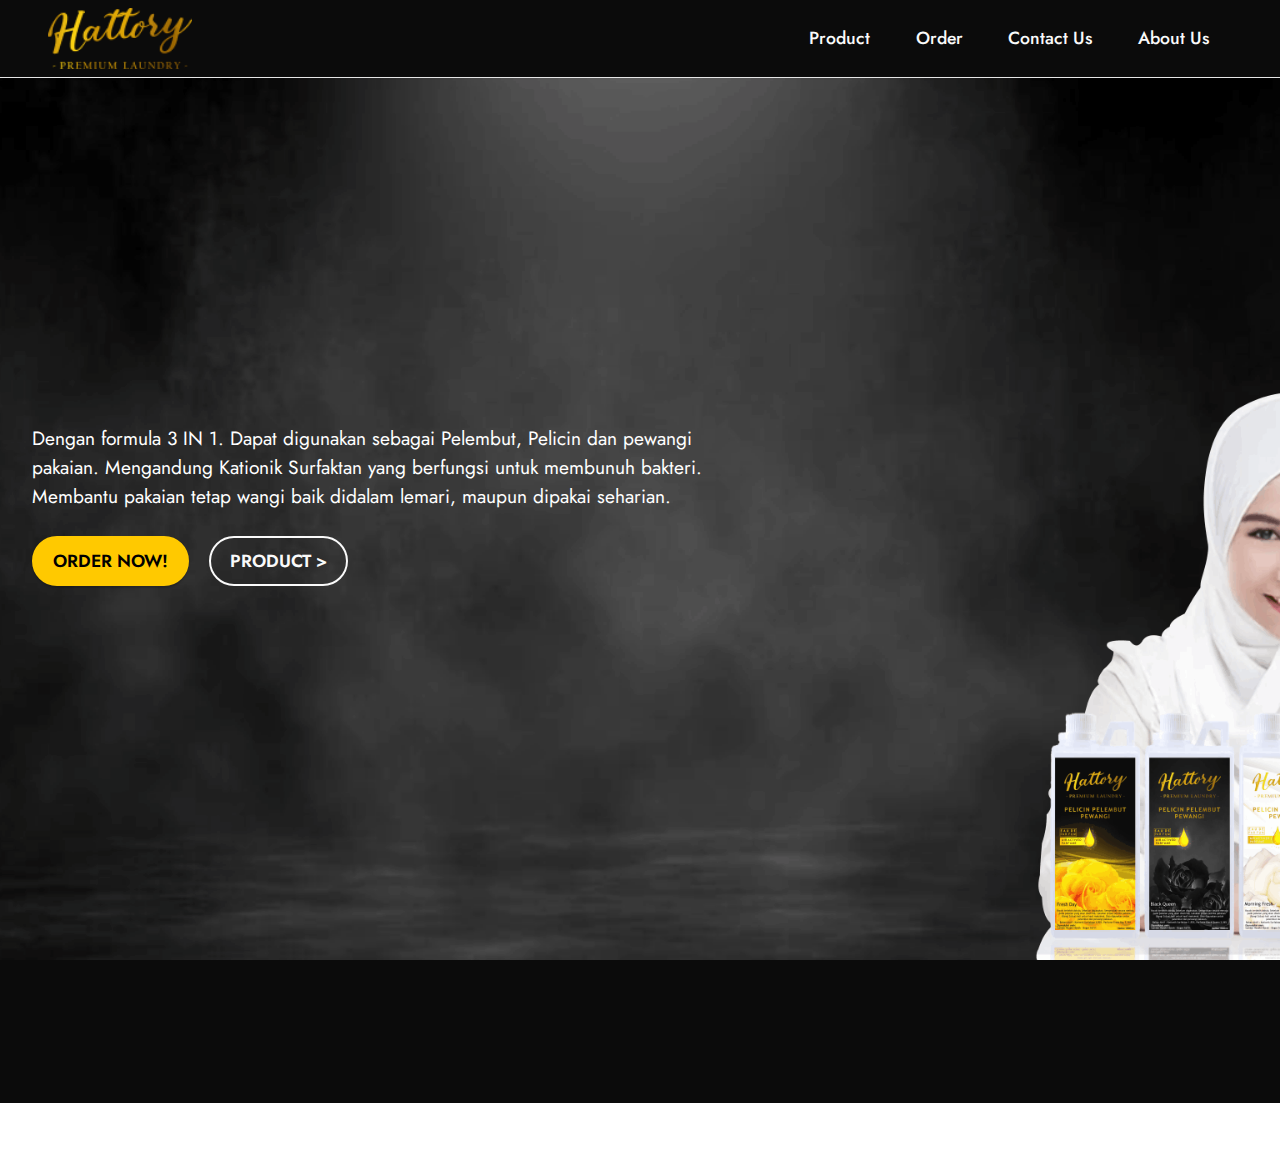
==== commit f8c5892a: "create github pages" ====
--- a/index.html
+++ b/index.html
@@ -66,7 +66,7 @@
 
     <div class="container-fluid">
         <div class="row">
-            <div class="col-12 col-lg-9">
+            <div class="col-12 col-lg-7">
                 
                 
                 <p class="mbr-text mbr-fonts-style display-7">Dengan formula 3 IN 1. Dapat digunakan
@@ -95,7 +95,7 @@
                     
                     
                 <li class="foot-menu-item mbr-fonts-style display-7"><a href="product.html" class="text-white text-primary">Product</a></li><li class="foot-menu-item mbr-fonts-style display-7"><a href="order.html" class="text-white text-primary">Order</a></li><li class="foot-menu-item mbr-fonts-style display-7"><a href="contact.html" class="text-white text-primary">Contact Us</a></li><li class="foot-menu-item mbr-fonts-style display-7">
-                        <a class="text-white text-primary" href="page4.html" target="_blank"></a><a href="about.html" class="text-white text-primary" target="_blank">About Us</a></li></ul>
+                        <a class="text-white text-primary" href="page4.html" target="_blank"></a><a href="about.html" class="text-white text-primary">About Us</a></li></ul>
             </div>
             <div class="row social-row">
                 <div class="social-list align-right pb-2">
@@ -126,7 +126,7 @@
             </div>
         </div>
     </div>
-</section><section style="background-color: #fff; font-family: -apple-system, BlinkMacSystemFont, 'Segoe UI', 'Roboto', 'Helvetica Neue', Arial, sans-serif; color:#aaa; font-size:12px; padding: 0; align-items: center; display: flex;"><a href="https://mobirise.site/c" style="flex: 1 1; height: 3rem; padding-left: 1rem;"></a><p style="flex: 0 0 auto; margin:0; padding-right:1rem;">Built with Mobirise - <a href="https://mobirise.site/m" style="color:#aaa;">Find more</a></p></section><script src="assets/web/assets/jquery/jquery.min.js"></script>  <script src="assets/popper/popper.min.js"></script>  <script src="assets/tether/tether.min.js"></script>  <script src="assets/bootstrap/js/bootstrap.min.js"></script>  <script src="assets/smoothscroll/smooth-scroll.js"></script>  <script src="assets/viewportchecker/jquery.viewportchecker.js"></script>  <script src="assets/dropdown/js/nav-dropdown.js"></script>  <script src="assets/dropdown/js/navbar-dropdown.js"></script>  <script src="assets/touchswipe/jquery.touch-swipe.min.js"></script>  <script src="assets/theme/js/script.js"></script>  
+</section><section style="background-color: #fff; font-family: -apple-system, BlinkMacSystemFont, 'Segoe UI', 'Roboto', 'Helvetica Neue', Arial, sans-serif; color:#aaa; font-size:12px; padding: 0; align-items: center; display: flex;"><a href="https://mobirise.site/f" style="flex: 1 1; height: 3rem; padding-left: 1rem;"></a><p style="flex: 0 0 auto; margin:0; padding-right:1rem;">Designed with Mobirise - <a href="https://mobirise.site/k" style="color:#aaa;">Click now</a></p></section><script src="assets/web/assets/jquery/jquery.min.js"></script>  <script src="assets/popper/popper.min.js"></script>  <script src="assets/tether/tether.min.js"></script>  <script src="assets/bootstrap/js/bootstrap.min.js"></script>  <script src="assets/smoothscroll/smooth-scroll.js"></script>  <script src="assets/viewportchecker/jquery.viewportchecker.js"></script>  <script src="assets/dropdown/js/nav-dropdown.js"></script>  <script src="assets/dropdown/js/navbar-dropdown.js"></script>  <script src="assets/touchswipe/jquery.touch-swipe.min.js"></script>  <script src="assets/theme/js/script.js"></script>  
   
   
  <div id="scrollToTop" class="scrollToTop mbr-arrow-up"><a style="text-align: center;"><i class="mbr-arrow-up-icon mbr-arrow-up-icon-cm cm-icon cm-icon-smallarrow-up"></i></a></div>
--- a/assets/mobirise/css/mbr-additional.css
+++ b/assets/mobirise/css/mbr-additional.css
@@ -718,6 +718,7 @@
 .cid-svDK2nIdmm .mbr-text,
 .cid-svDK2nIdmm .mbr-section-btn {
   color: #ffffff;
+  text-align: left;
 }
 .cid-svDGc7qDnx {
   padding-top: 1rem;
--- a/assets/mobirise/css/mbr-additional.css
+++ b/assets/mobirise/css/mbr-additional.css
@@ -718,6 +718,7 @@
 .cid-svDK2nIdmm .mbr-text,
 .cid-svDK2nIdmm .mbr-section-btn {
   color: #ffffff;
+  text-align: left;
 }
 .cid-svDGc7qDnx {
   padding-top: 1rem;
